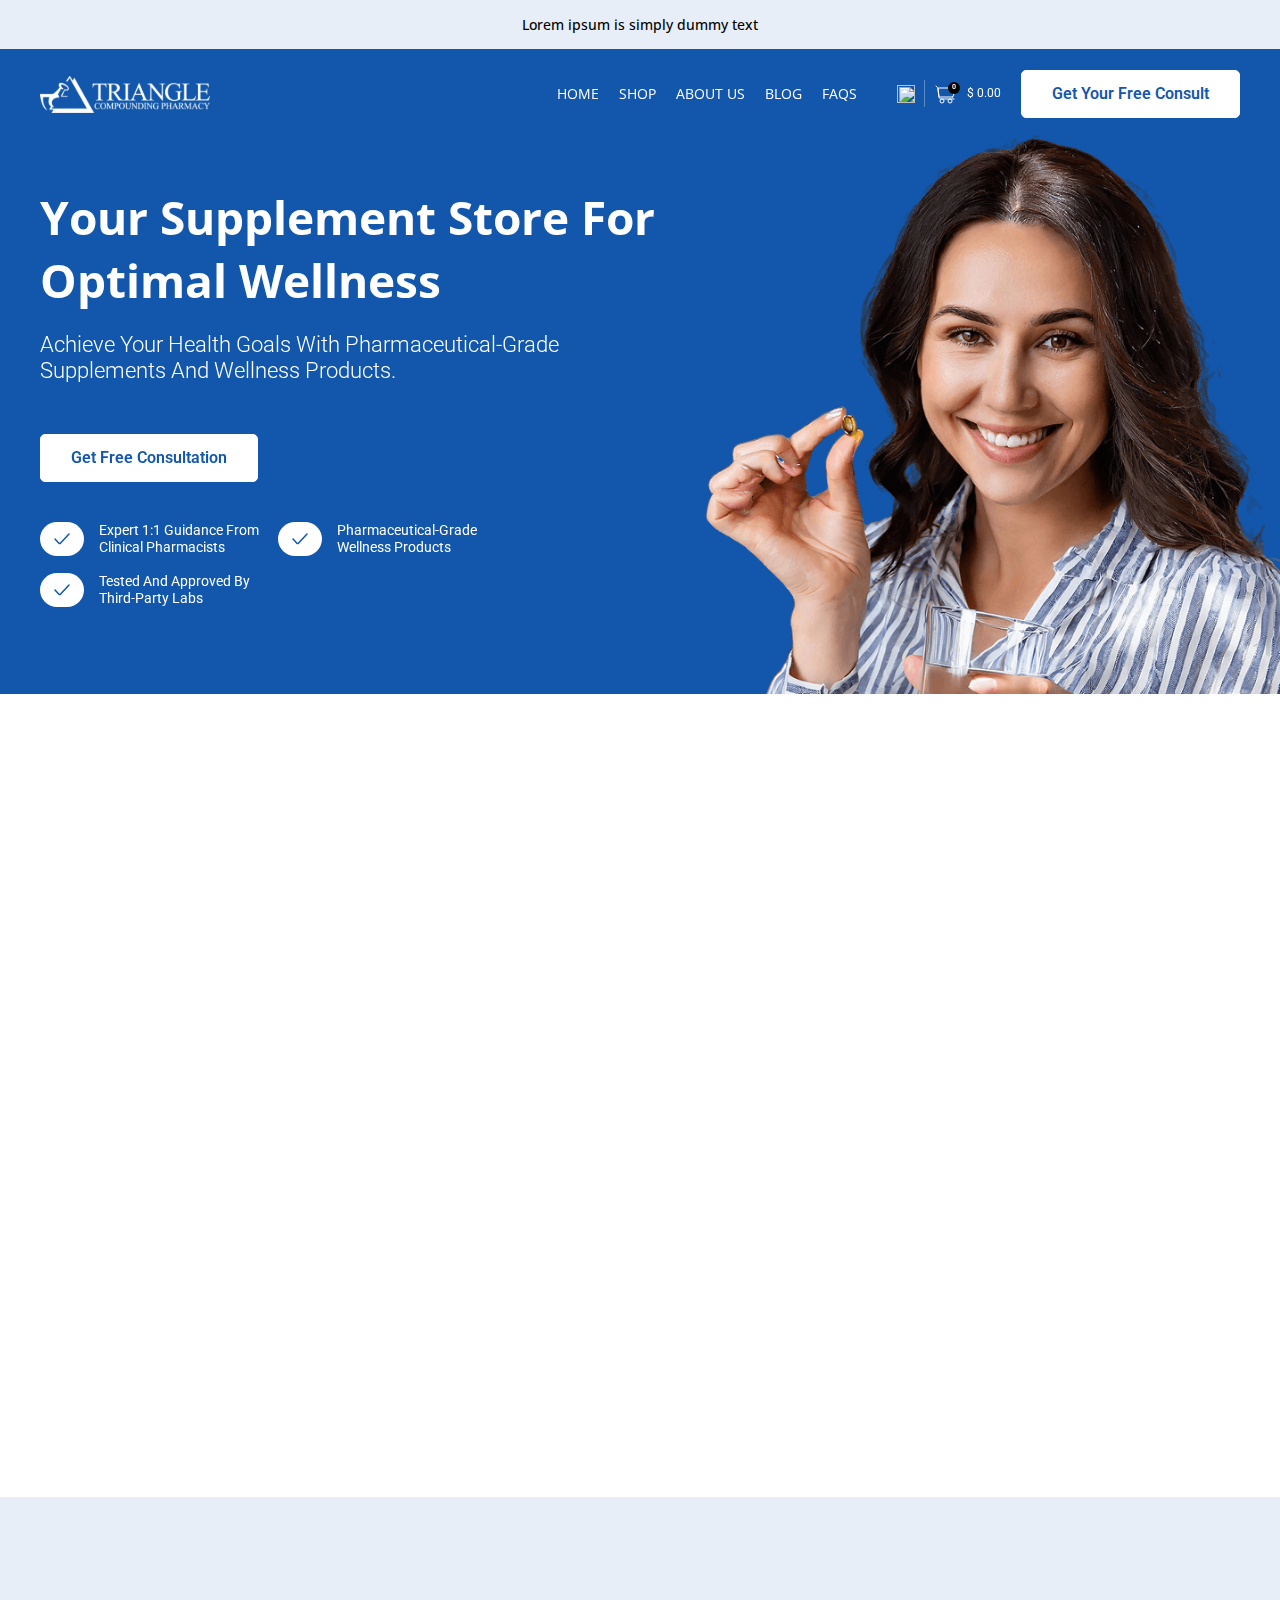
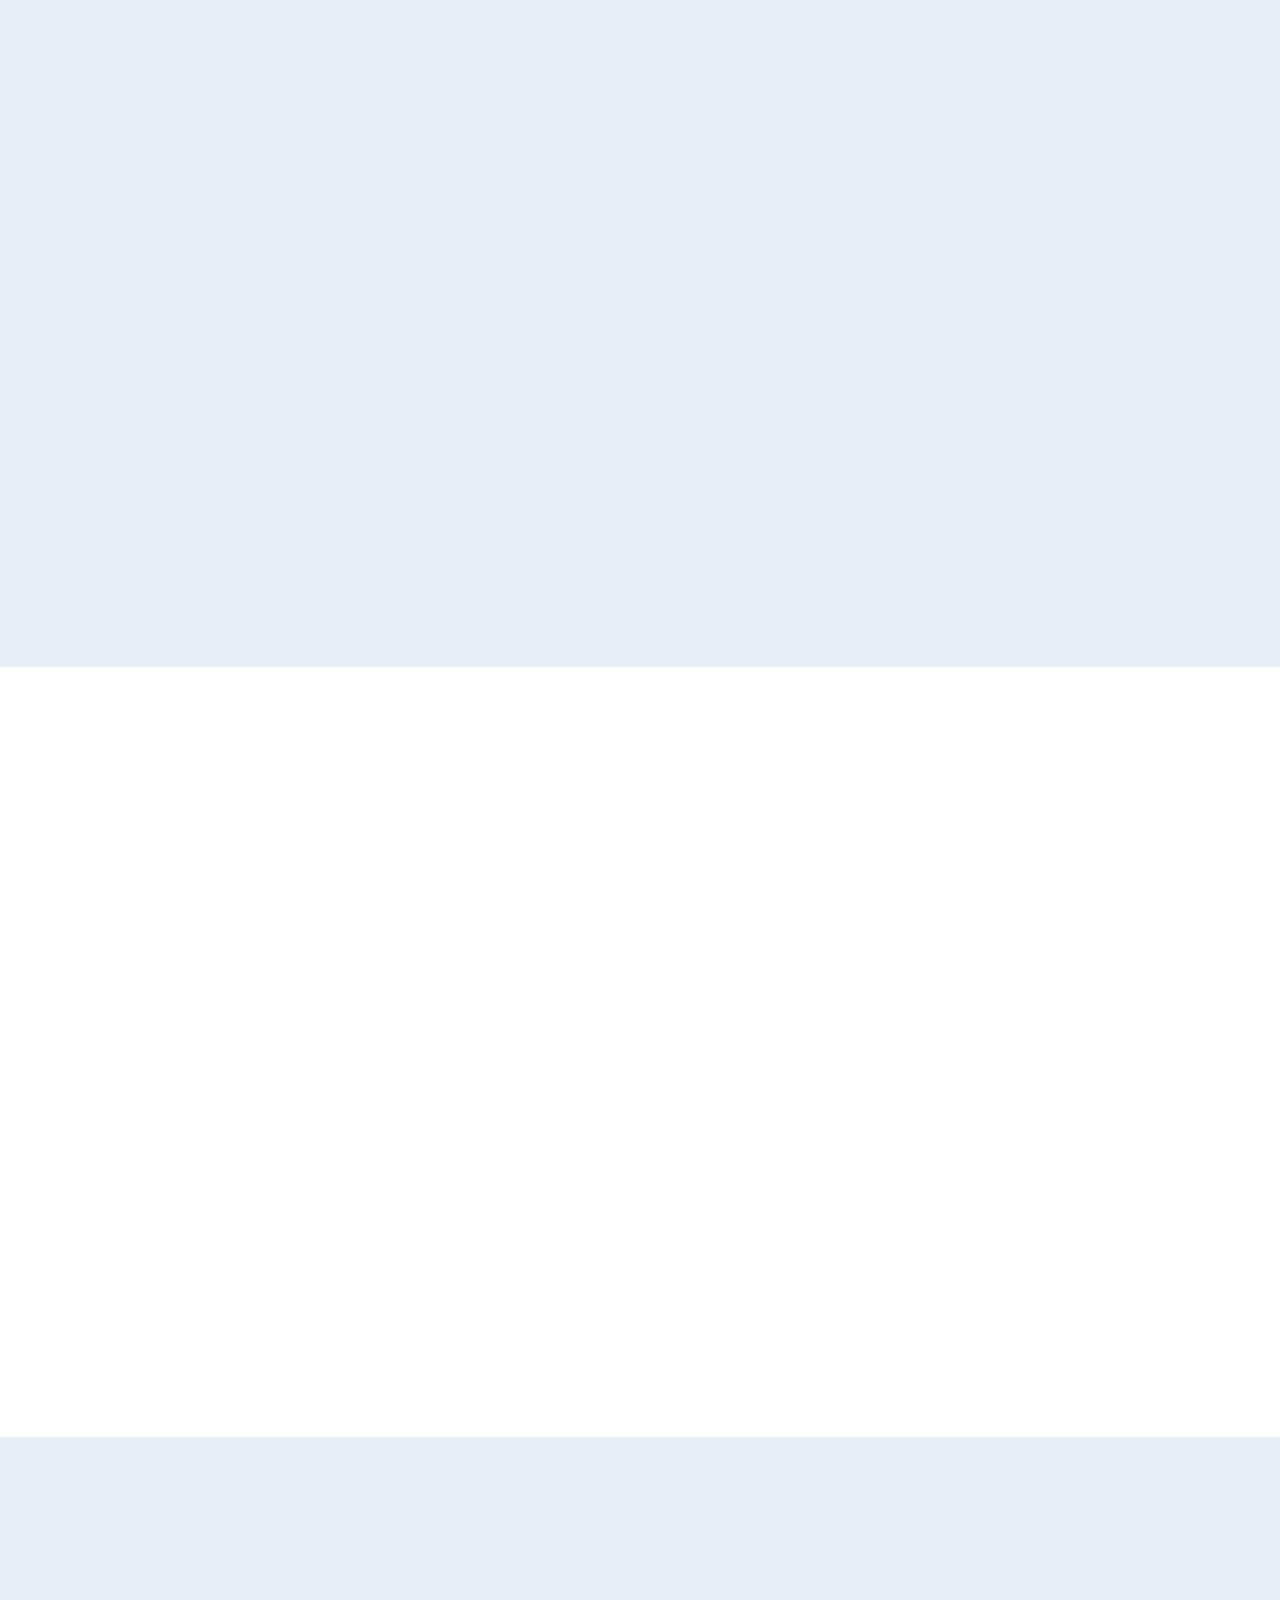
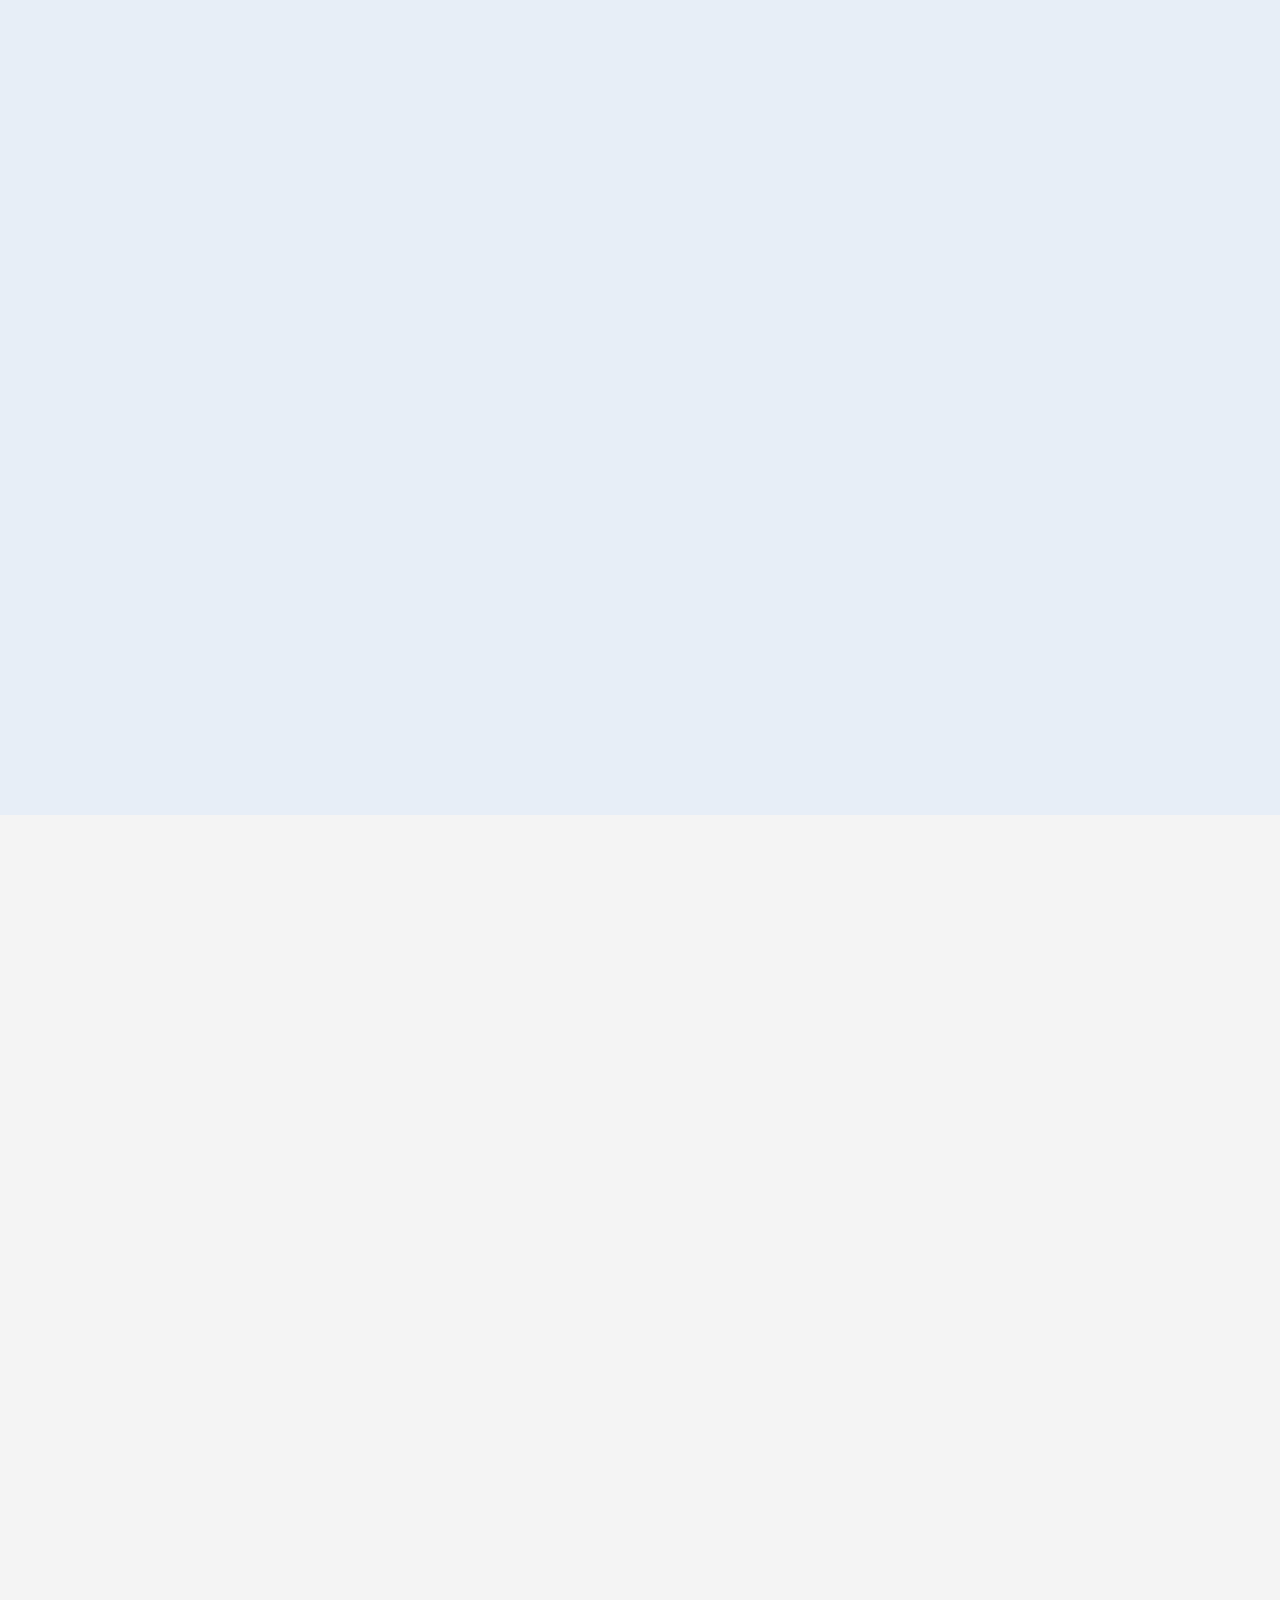
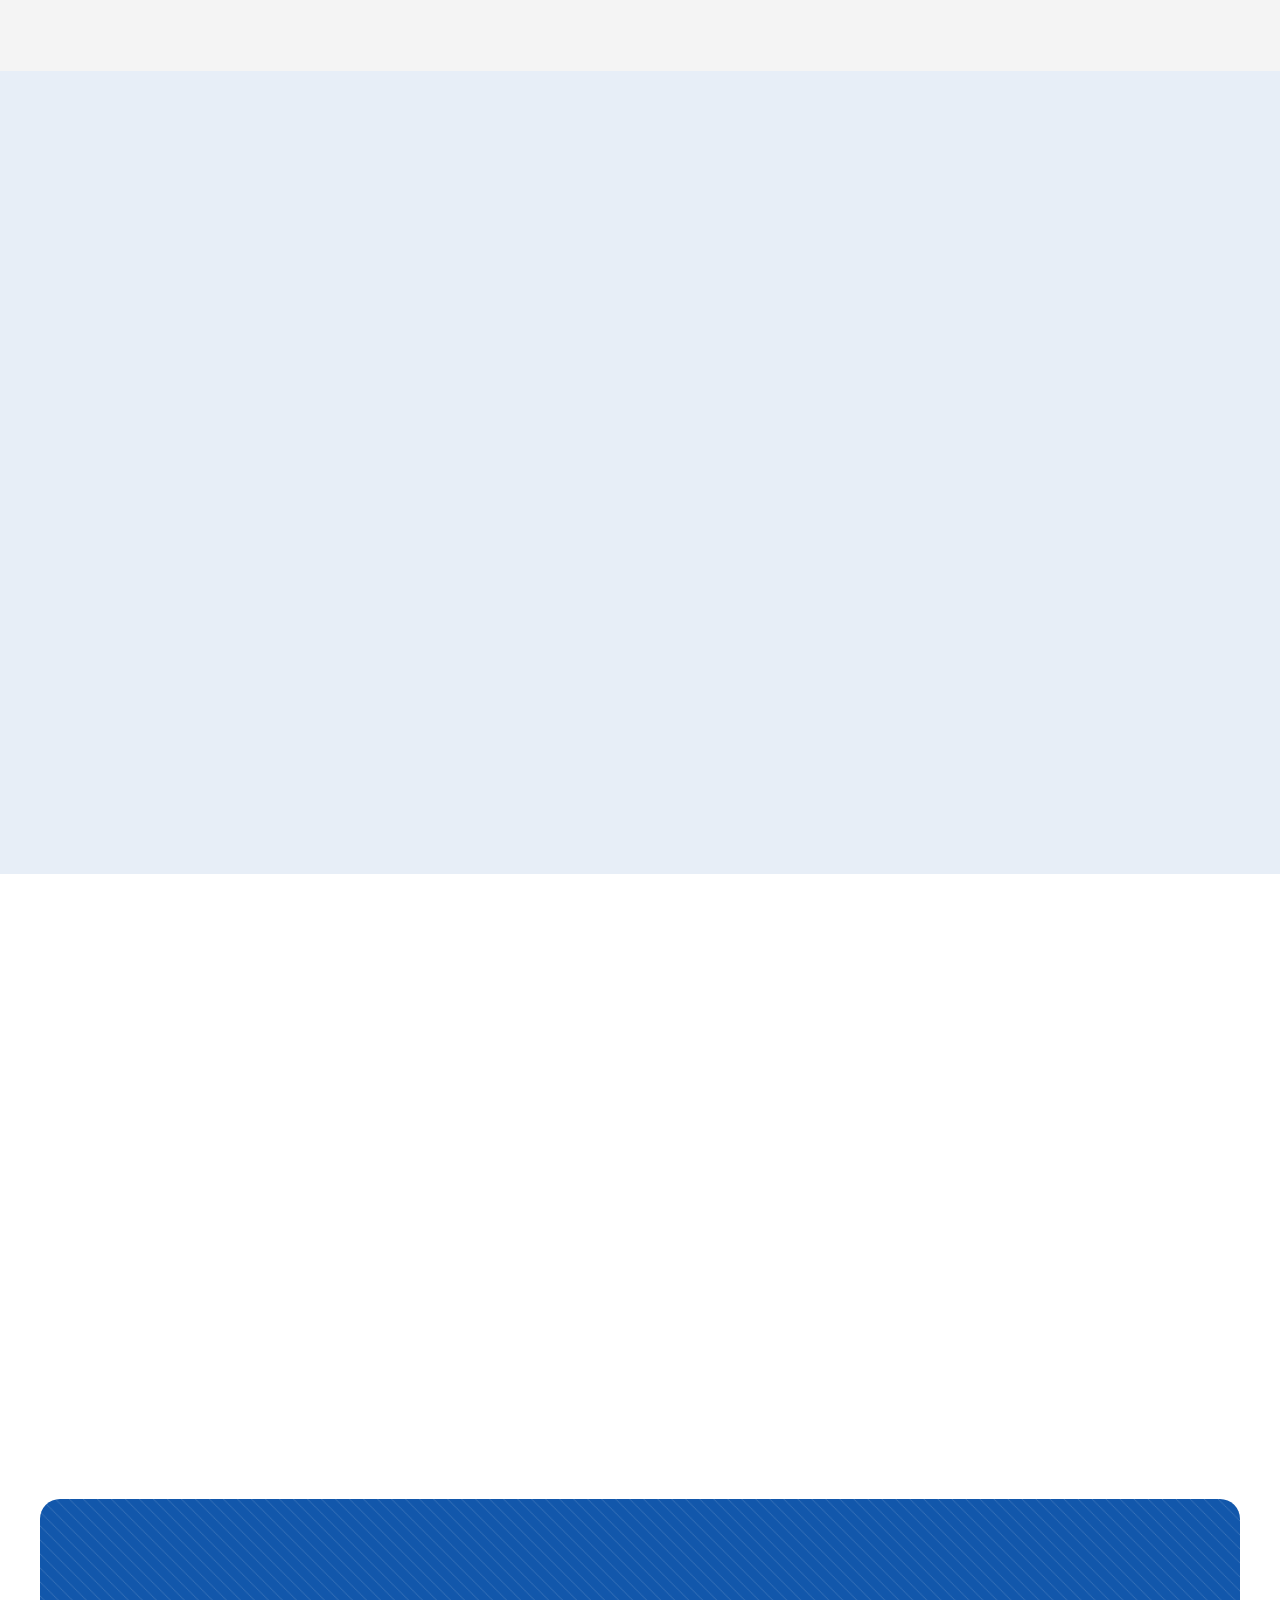
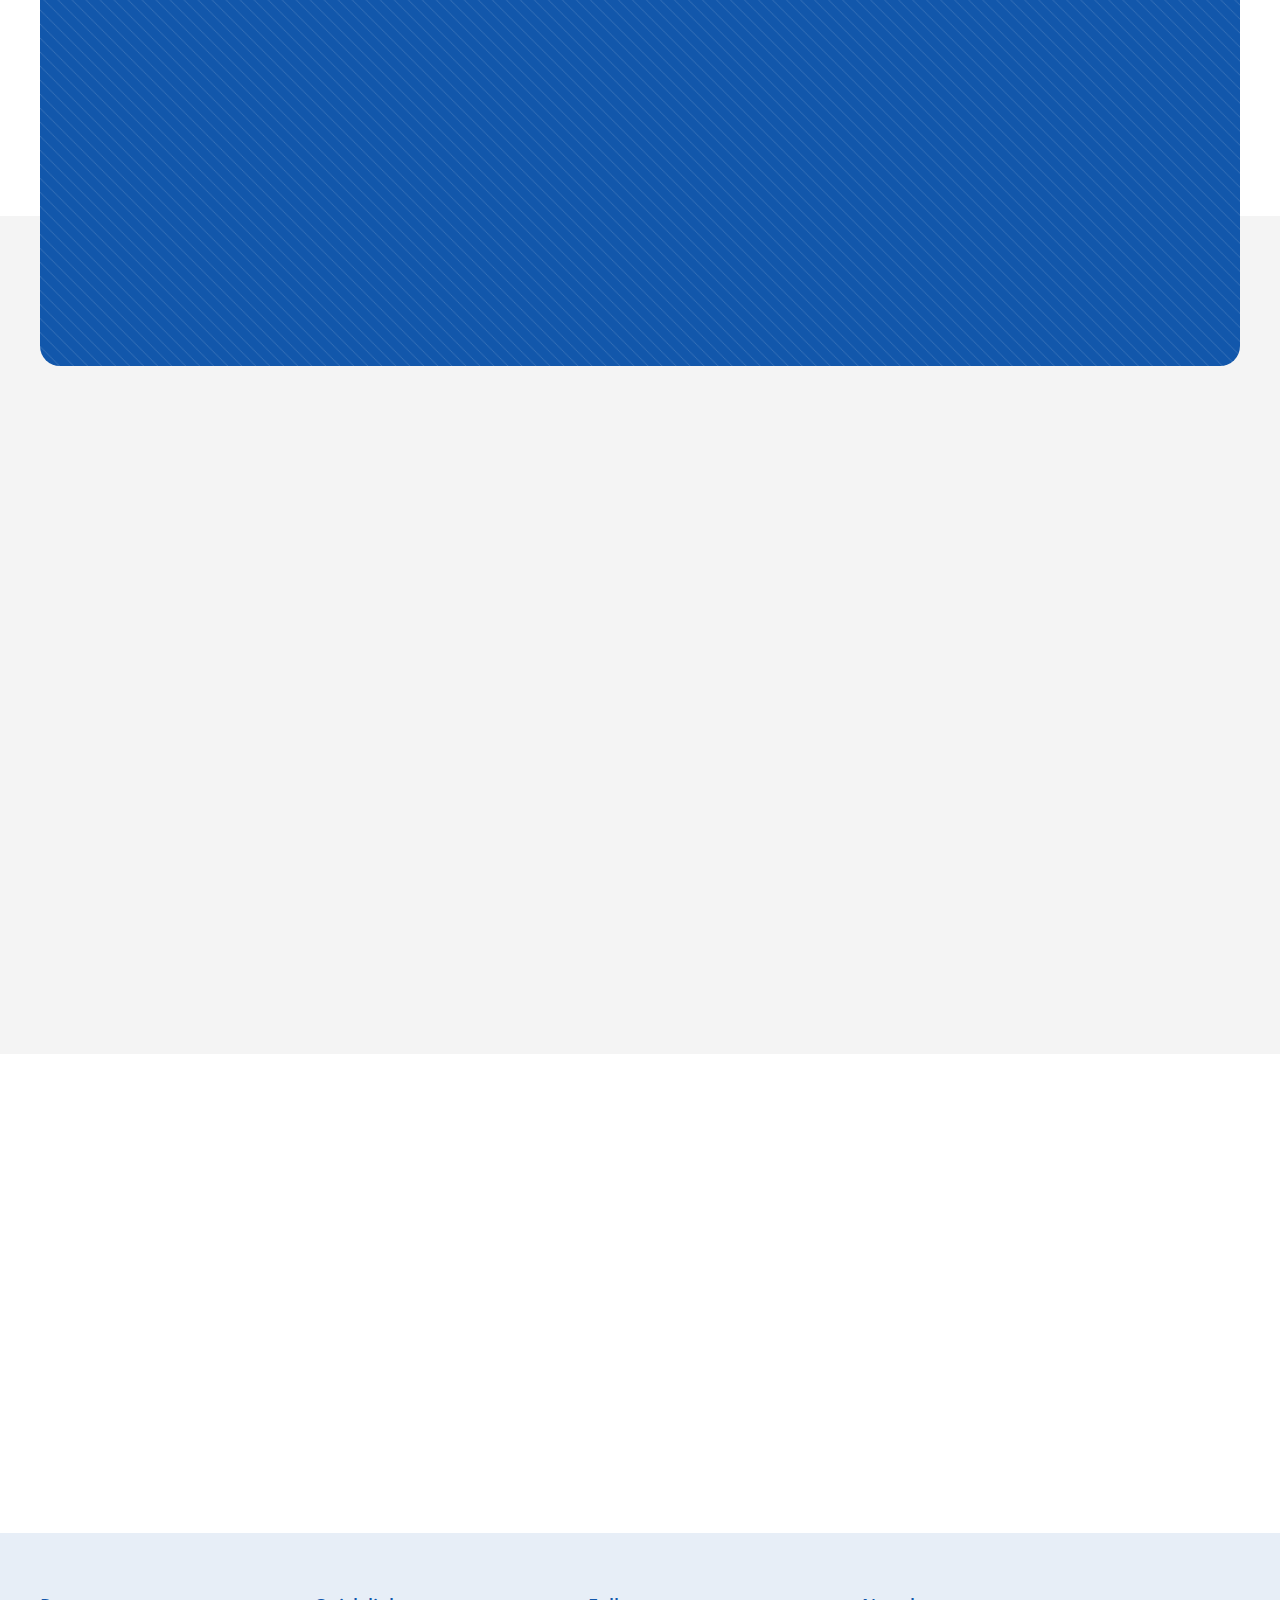
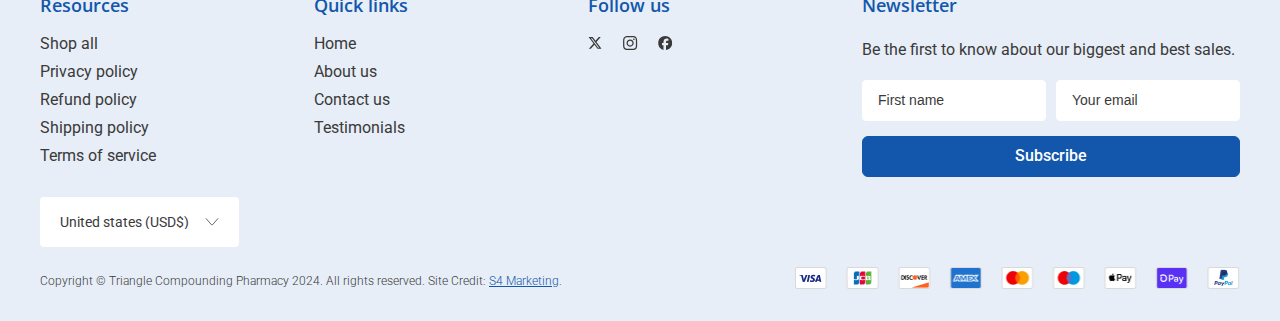
==== index.html @ ebb7b9bb "initials" ====
<!DOCTYPE html>
<html lang="en">

<head>
  <meta charset="UTF-8" />
  <meta name="viewport" content="width=device-width, initial-scale=1.0" />
  <link href="https://unpkg.com/aos@2.3.1/dist/aos.css" rel="stylesheet">
  <title>TRAINGLE</title>
  <!-- LINEKS IN STYLE  -->
  <link rel="stylesheet" href="assets/css/style.css" />
  <link rel="stylesheet" href="assets/css/responsive.css" />
  <!-- LINEKS IN STYLE  -->
  <!-- Link Swiper's CSS -->
  <link rel="stylesheet" href="https://cdn.jsdelivr.net/npm/swiper@11/swiper-bundle.min.css" />
</head>

<body class="template-home page-site-deft">
  <!-- Announcement Bars -->
  <div class="announcement-bar">
    <p class="announcement-bar__message">
      <span>Lorem ipsum is simply dummy text</span>
    </p>
  </div>
  <!-- Announcement Bars -->

  <!-- Header Start-->
  <div class="main-header">
    <div class="page-width">
      <header class="header">
        <div class="header__heading">
          <a href="index.html">
            <div class="header__heading-logo-wrapper">
              <img src="assets/images/traingle.svg" alt="traingle" />
            </div>
          </a>
        </div>
        <nav class="header__inline-menu">
          <ul class="list-menu--inline">
            <li>
              <a href="index.html" class="header__menu-item">
                <span>Home</span>
              </a>
            </li>
            <li>
              <a href="#" class="header__menu-item">
                <span>Shop</span>
              </a>
            </li>
            <li>
              <a href="#" class="header__menu-item">
                <span>About us</span>
              </a>
            </li>
            <li>
              <a href="#" class="header__menu-item">
                <span>Blog</span>
              </a>
            </li>
            <li>
              <a href="#" class="header__menu-item">
                <span>FAQs</span>
              </a>
            </li>
          </ul>
        </nav>
        <div class="header__icons">
          <a href="#" class="search">
            <img src="assets/images/search.svg" alt="" />
          </a>
          <a href="#" class="cart">
            <div class="carts_Inner">
              <img src="assets/images/cart.svg" alt="" />
              <span class="buble-box"> 0 </span>
            </div>
            <span>$ 0.00</span>
          </a>
          <div class="main_btn">
            <a href="#" class="Bg_btn">Get Your Free Consult</a>
          </div>
        </div>
      </header>
    </div>
  </div>
  <!-- Header ENd-->

  <!-- Bannner Start -->
  <section class="Main_banner">
    <div class="page-width">
      <div class="Bannner__row">
        <div class="Banner_content" data-aos="fade-up" data-aos-duration="300">
          <h1 class="heading-h1">
            Your Supplement Store For Optimal Wellness
          </h1>
          <p>
            Achieve your health goals with pharmaceutical-grade supplements
            and wellness products.
          </p>
          <div class="main_btn">
            <a href="#" class="Bg_btn">Get Free Consultation</a>
          </div>
          <div class="Bnner_points">
            <ul>
              <li>
                <div class="B__icon_contnt">
                  <span>Expert 1:1 guidance from clinical pharmacists</span>
                </div>
              </li>
              <li>
                <div class="B__icon_contnt">
                  <span>Pharmaceutical-grade wellness products</span>
                </div>
              </li>
              <li>
                <div class="B__icon_contnt">
                  <span>Tested and approved by third-party labs</span>
                </div>
              </li>
            </ul>
          </div>
        </div>
        <div class="Banner_Images" data-aos="fade-up" data-aos-duration="400">
          <div class="Img_inner-ban">
            <img src="assets/images/banner_Imag.png" alt="" />
          </div>
        </div>
      </div>
    </div>
  </section>
  <!-- Bannner END-->

  <!-- Best Seller -->
  <section class="Best_seller_sec">
    <div class="page-width">
      <div class="Heading_prnts" data-aos="fade-up" data-aos-duration="300">
        <h2 class="heading-h2">Best sellers</h2>
      </div>
      <div class="product-slider" data-aos="fade-up" data-aos-duration="400">
        <div class="swiper Product_slider">
          <div class="swiper-wrapper">

            <div class="swiper-slide">
              <div class="product-card-wrapper">
                <div class="card__media">
                  <img src="assets/images/product-2.png" alt="" />
                  <div class="buy-botton">
                    <a href="#">Add to cart</a>
                  </div>
                </div>
                <div class="card__content">
                  <h3>Black Elderberry Syrup</h3>
                  <div class="card-information">
                    <div class="price__sale">
                      <span class="price-item price-item--sale price-item--last">
                        $3,290
                      </span>
                      <span>
                        <s class="price-item price-item--regular"> $5,060 </s>
                      </span>
                    </div>
                  </div>
                </div>
              </div>
            </div>
            <div class="swiper-slide">
              <div class="product-card-wrapper">
                <div class="card__media">
                  <img src="assets/images/product-2.png" alt="" />
                  <div class="buy-botton">
                    <a href="#">Add to cart</a>
                  </div>
                </div>
                <div class="card__content">
                  <h3>Black Elderberry Syrup</h3>
                  <div class="card-information">
                    <div class="price__sale">
                      <span class="price-item price-item--sale price-item--last">
                        $3,290
                      </span>
                      <span>
                        <s class="price-item price-item--regular"> $5,060 </s>
                      </span>
                    </div>
                  </div>
                </div>
              </div>
            </div>
            <div class="swiper-slide">
              <div class="product-card-wrapper">
                <div class="card__media">
                  <img src="assets/images/product-3.png" alt="" />
                  <div class="buy-botton">
                    <a href="#">Add to cart</a>
                  </div>
                </div>
                <div class="card__content">
                  <h3>Active B-Complex</h3>
                  <div class="card-information">
                    <div class="price__sale">
                      <span class="price-item price-item--sale price-item--last">
                        $3,290
                      </span>
                      <span>
                        <s class="price-item price-item--regular"> $5,060 </s>
                      </span>
                    </div>
                  </div>
                </div>
              </div>
            </div>
            <div class="swiper-slide">
              <div class="product-card-wrapper">
                <div class="card__media">
                  <img src="assets/images/product-4.png" alt="" />
                  <div class="buy-botton">
                    <a href="#">Add to cart</a>
                  </div>
                </div>
                <div class="card__content">
                  <h3>Black Elderberry Syrup</h3>
                  <div class="card-information">
                    <div class="price__sale">
                      <span class="price-item price-item--sale price-item--last">
                        $3,290
                      </span>
                      <span>
                        <s class="price-item price-item--regular"> $5,060 </s>
                      </span>
                    </div>
                  </div>
                </div>
              </div>
            </div>
          </div>
        </div>
        <div class="produc-sld-arrow">
          <div class="swiper-button-next product-next"></div>
          <div class="swiper-button-prev product-prev"></div>
        </div>
      </div>
      <div class="main_btn" data-aos="fade-up" data-aos-duration="400" data-aos-offset="100">
        <a href="#" class="Outline_btn">Shop all</a>
      </div>
    </div>
  </section>
  <!-- Best Seller -->

  <!-- Two Sided Section  -->
  <section class="Sided_sec" style="background-color: #e7eef7">
    <div class="page-width">
      <div class="sided_row">
        <div class="Sided_Image" data-aos="fade-up" data-aos-duration="300">
          <img src="assets/images/young-man.jpg" alt="" />
        </div>
        <div class="Sided_content" data-aos="fade-up" data-aos-duration="400">
          <h2 class="heading-h2-inner">
            Tired of wasting money on wellness products that don’t work?
          </h2>
          <div class="sided_inner_dis">
            <p>
              <strong>
                Take the guesswork out of wellness with personalized
                recommendations from our experts, tailored to your health
                journey.
              </strong>
            </p>
            <p>
              <strong><em>How many half-full vitamin bottles are in your
                  cabinets?</em></strong>
            </p>
            <p>
              Most health-conscious people waste time and money on wellness
              products before finding a regimen that works. At Triangle
              Compounding, our experienced pharmacists will listen to your
              goals and recommend specific wellness products that target your
              unique needs.
            </p>
          </div>

        </div>
      </div>
    </div>
  </section>
  <!-- Two Sided Section  -->
  <!-- Two Sided Section  -->
  <section class="Sided_sec image-right">
    <div class="page-width">
      <div class="sided_row">
        <div class="Sided_Image" data-aos="fade-up" data-aos-duration="300">
          <img src="assets/images/senior-man.jpg" alt="" />
        </div>
        <div class="Sided_content" data-aos="fade-up" data-aos-duration="400">
          <h2 class="heading-h2-inner">
            Discover a personalized wellness regimen that delivers real
            results!
          </h2>
          <div class="sided_inner_dis">
            <ul>
              <li>Safe products for the entire family, including pets</li>
              <li>Personalized dosing recommendations</li>
              <li>
                High-quality health supplements without unnecessary
                ingredients
              </li>
              <li>
                No lingering worry over the quality or reliability of your
                health supplements
              </li>
              <li>Proven results</li>
            </ul>
          </div>
          <div class="main_btn">
            <a href="#" class="Outline_btn">Schedule a consultation</a>
          </div>
        </div>
      </div>
    </div>
  </section>
  <!-- Two Sided Section  -->

  <!-- Expolor Collection -->
  <section class="Explor__sec" style="background-color: #e7eef7">
    <div class="page-width">
      <div class="Heading_prnts" data-aos="fade-up" data-aos-duration="300">
        <p class="subTagText">Explore Our Top Three Collections</p>
        <h2 class="heading-h2">
          Targeted Wellness Products Designed To Support Your Unique Health Goals
        </h2>
      </div>
      <div class="collections_row" data-aos="fade-up" data-aos-duration="400">
        <div class="CollectioN_Box">
          <div class="colle-Img">
            <img src="assets/images/collec-1.png" alt="" />
          </div>
          <div class="collet-content">
            <h3>Dietary Supplements</h3>
            <div class="main_btn">
              <a href="#" class="Outline_btn">Shop all</a>
            </div>
          </div>
        </div>
        <div class="CollectioN_Box">
          <div class="colle-Img">
            <img src="assets/images/collec-2.png" alt="" />
          </div>
          <div class="collet-content">
            <h3>CBD</h3>
            <div class="main_btn">
              <a href="#" class="Outline_btn">Shop all</a>
            </div>
          </div>
        </div>
        <div class="CollectioN_Box">
          <div class="colle-Img">
            <img src="assets/images/collec-3.png" alt="" />
          </div>
          <div class="collet-content">
            <h3>Gut Health</h3>
            <div class="main_btn">
              <a href="#" class="Outline_btn">Shop all</a>
            </div>
          </div>
        </div>
      </div>
      <div class="main_btn" data-aos="fade-up" data-aos-duration="400">
        <a href="#" class="Outline_btn">Shop all collections</a>
      </div>
    </div>
  </section>
  <!-- Expolor Collection -->

  <!-- Optimized Section -->
  <section class="Optizm_Sec" style="background-color: #f4f4f4">
    <div class="page-width">
      <div class="Heading_prnts" data-aos="fade-up" data-aos-duration="300">
        <h2 class="heading-h2">
          Optimizing your health is simpler than you think
        </h2>
      </div>
      <div class="Opti_row" data-aos="fade-up" data-aos-duration="400">
        <div class="coptiz_Cards">
          <div class="Optiz_image">
            <img src="assets/images/workplace-office (1).jpg" alt="" />
          </div>
          <div class="Optiz_content">
            <div class="step_area">
              <span>Step 01</span>
            </div>
            <p>Schedule a pharmacy consultation</p>
          </div>
        </div>
        <div class="coptiz_Cards">
          <div class="Optiz_image">
            <img src="assets/images/young-man.jpg" alt="" />
          </div>
          <div class="Optiz_content">
            <div class="step_area">
              <span>Step 02</span>
            </div>
            <p>Get the health supplements you need</p>
          </div>
        </div>
        <div class="coptiz_Cards">
          <div class="Optiz_image">
            <img src="assets/images/young-pretty-woman (1).png" alt="" />
          </div>
          <div class="Optiz_content">
            <div class="step_area">
              <span>Step 03</span>
            </div>
            <p>Feel better than ever</p>
          </div>
        </div>
      </div>
      <div class="Optimz_foot" data-aos="fade-up" data-aos-duration="400">
        <div class="main_btn">
          <a href="#" class="Outline_btn">Ready for your pharmacy consultation?</a>
        </div>
        <p>
          Schedule a session with our team so you can support your body with
          the highest quality vitamins and minerals.
        </p>
      </div>
    </div>
  </section>
  <!-- Optimized Section -->
  <!-- Best Seller -->
  <section class="Best_seller_sec Recommended_product" style="background-color: #e7eef7">
    <div class="page-width">
      <div class="Heading_prnts" data-aos="fade-up" data-aos-duration="300">
        <h2 class="heading-h2">Our Recommended Product</h2>
      </div>
      <div class="product-slider" data-aos="fade-up" data-aos-duration="400">
        <div class="swiper Product_slider">
          <div class="swiper-wrapper">
            <div class="swiper-slide">
              <div class="product-card-wrapper">
                <div class="card__media">
                  <img src="assets/images/product-1.png" alt="" />
                  <div class="buy-botton">
                    <a href="#">Add to cart</a>
                  </div>
                </div>
                <div class="card__content">
                  <h3>Bliss Hemp Body Oil (2oz)</h3>
                  <div class="card-information">
                    <div class="price__sale">
                      <span class="price-item price-item--sale price-item--last">
                        $3,290
                      </span>
                      <span>
                        <s class="price-item price-item--regular"> $5,060 </s>
                      </span>
                    </div>
                  </div>
                </div>
              </div>
            </div>
            <div class="swiper-slide">
              <div class="product-card-wrapper">
                <div class="card__media">
                  <img src="assets/images/product-2.png" alt="" />
                  <div class="buy-botton">
                    <a href="#">Add to cart</a>
                  </div>
                </div>
                <div class="card__content">
                  <h3>Black Elderberry Syrup</h3>
                  <div class="card-information">
                    <div class="price__sale">
                      <span class="price-item price-item--sale price-item--last">
                        $3,290
                      </span>
                      <span>
                        <s class="price-item price-item--regular"> $5,060 </s>
                      </span>
                    </div>
                  </div>
                </div>
              </div>
            </div>
            <div class="swiper-slide">
              <div class="product-card-wrapper">
                <div class="card__media">
                  <img src="assets/images/product-3.png" alt="" />
                  <div class="buy-botton">
                    <a href="#">Add to cart</a>
                  </div>
                </div>
                <div class="card__content">
                  <h3>Active B-Complex</h3>
                  <div class="card-information">
                    <div class="price__sale">
                      <span class="price-item price-item--sale price-item--last">
                        $3,290
                      </span>
                      <span>
                        <s class="price-item price-item--regular"> $5,060 </s>
                      </span>
                    </div>
                  </div>
                </div>
              </div>
            </div>
            <div class="swiper-slide">
              <div class="product-card-wrapper">
                <div class="card__media">
                  <img src="assets/images/product-4.png" alt="" />
                  <div class="buy-botton">
                    <a href="#">Add to cart</a>
                  </div>
                </div>
                <div class="card__content">
                  <h3>Black Elderberry Syrup</h3>
                  <div class="card-information">
                    <div class="price__sale">
                      <span class="price-item price-item--sale price-item--last">
                        $3,290
                      </span>
                      <span>
                        <s class="price-item price-item--regular"> $5,060 </s>
                      </span>
                    </div>
                  </div>
                </div>
              </div>
            </div>
          </div>
        </div>
        <div class="produc-sld-arrow Arrows_Prnt">
          <div class="swiper-button-next product-next"></div>
          <div class="swiper-button-prev product-prev"></div>
        </div>
      </div>
      <div class="main_btn" data-aos="fade-up" data-aos-duration="400">
        <a href="#" class="Outline_btn">Shop all</a>
      </div>
    </div>
  </section>
  <!-- Best Seller -->

  <!-- Two Sided Section  -->
  <section class="Sided_sec Small-Img">
    <div class="page-width">
      <div class="sided_row">
        <div class="Sided_Image" data-aos="fade-up" data-aos-duration="300">
          <img src="assets/images/female-researcher.jpg" alt="" />
        </div>
        <div class="Sided_content" data-aos="fade-up" data-aos-duration="400">
          <h2 class="heading-h2-inner">
            We understand the complexities of managing nutrient deficiencies
          </h2>
          <div class="sided_inner_dis">
            <p>
              Our products are rigorously tested by third-party labs, and our
              experienced pharmacists ensure you get top-quality care for your
              health.
            </p>
          </div>
          <div class="main_btn">
            <a href="#" class="Outline_btn">Get your free consult now</a>
          </div>
        </div>
      </div>
    </div>
  </section>
  <!-- Two Sided Section  -->

  <!-- Feature Bnnaer -->
  <section class="Feature_banner_Sec">
    <div class="page-width">
      <div class="Featur_baner_bg">
        <div class="Feature_row">
          <div class="Featur_contnt" data-aos="fade-up" data-aos-duration="300">
            <h2 class="heading-h2-inner">Featured product</h2>
            <p>
              Lorem Ipsum is simply dummy text of the printing and typesetting
              industry. 
            </p>
            <div class="main_btn">
              <a href="#" class="Bg_btn">Wellness products</a>
            </div>
          </div>
          <div class="Feature_Image" data-aos="fade-up" data-aos-duration="400">
            <img src="assets/images/product_shade_ban.png" alt="" />
          </div>
        </div>
      </div>
    </div>
  </section>
  <!-- Feature Bnnaer -->

  <!-- Real stories -->
  <section class="stories_sec" style="background-color: #f4f4f4">
    <div class="page-width">
      <div class="Heading_prnts" data-aos="fade-up" data-aos-duration="300">
        <h2 class="heading-h2">Real stories of wellness and success</h2>
      </div>
      <div class="Stories_row" data-aos="fade-up" data-aos-duration="400">
        <div class="swiper review_slider">
          <div class="swiper-wrapper">
            <div class="swiper-slide">
              <div class="Review_box">
                <div class="users_inf_wpr">
                  <div class="info_imag">
                    <img src="assets/images/user-imag.png" alt="" />
                  </div>
                  <div class="Info_cont">
                    <span>Mark W</span>
                    <p>9 days ago</p>
                  </div>
                </div>
                <div class="review_starts">
                  <ul>
                    <li>
                      <img src="assets/images/Star.svg" alt="" />
                    </li>
                    <li>
                      <img src="assets/images/Star.svg" alt="" />
                    </li>
                    <li>
                      <img src="assets/images/Star.svg" alt="" />
                    </li>
                    <li>
                      <img src="assets/images/Star.svg" alt="" />
                    </li>
                    <li>
                      <img src="assets/images/Star.svg" alt="" />
                    </li>
                  </ul>
                </div>
                <div class="Review_Contnt">
                  <p class="Content_Area">
                    The staff are exceptionally knowledgeable, compassionate,
                    and professional. From the receptionist
                  </p>
                  <span class="read-more">Read more</span>
                </div>
                <div class="Post_on_wrp">
                  <div class="post_icon">
                    <img src="assets/images/Google.svg" alt="" />
                  </div>
                  <div class="Post_content">
                    <p>Posted on</p>
                    <span>Google</span>
                  </div>
                </div>
              </div>
            </div>
            <div class="swiper-slide">
              <div class="Review_box">
                <div class="users_inf_wpr">
                  <div class="info_imag">
                    <img src="assets/images/user-imag.png" alt="" />
                  </div>
                  <div class="Info_cont">
                    <span>Mark W</span>
                    <p>9 days ago</p>
                  </div>
                </div>
                <div class="review_starts">
                  <ul>
                    <li>
                      <img src="assets/images/Star.svg" alt="" />
                    </li>
                    <li>
                      <img src="assets/images/Star.svg" alt="" />
                    </li>
                    <li>
                      <img src="assets/images/Star.svg" alt="" />
                    </li>
                    <li>
                      <img src="assets/images/Star.svg" alt="" />
                    </li>
                    <li>
                      <img src="assets/images/Star.svg" alt="" />
                    </li>
                  </ul>
                </div>
                <div class="Review_Contnt">
                  <p class="Content_Area">
                    The staff are exceptionally knowledgeable, compassionate,
                    and professional. From the receptionist
                  </p>
                  <span class="read-more">Read more</span>
                </div>
                <div class="Post_on_wrp">
                  <div class="post_icon">
                    <img src="assets/images/Google.svg" alt="" />
                  </div>
                  <div class="Post_content">
                    <p>Posted on</p>
                    <span>Google</span>
                  </div>
                </div>
              </div>
            </div>
            <div class="swiper-slide">
              <div class="Review_box">
                <div class="users_inf_wpr">
                  <div class="info_imag">
                    <img src="assets/images/user-imag.png" alt="" />
                  </div>
                  <div class="Info_cont">
                    <span>Mark W</span>
                    <p>9 days ago</p>
                  </div>
                </div>
                <div class="review_starts">
                  <ul>
                    <li>
                      <img src="assets/images/Star.svg" alt="" />
                    </li>
                    <li>
                      <img src="assets/images/Star.svg" alt="" />
                    </li>
                    <li>
                      <img src="assets/images/Star.svg" alt="" />
                    </li>
                    <li>
                      <img src="assets/images/Star.svg" alt="" />
                    </li>
                    <li>
                      <img src="assets/images/Star.svg" alt="" />
                    </li>
                  </ul>
                </div>
                <div class="Review_Contnt">
                  <p class="Content_Area">
                    The staff are exceptionally knowledgeable, compassionate,
                    and professional. From the receptionist
                  </p>
                  <span class="read-more">Read more</span>
                </div>
                <div class="Post_on_wrp">
                  <div class="post_icon">
                    <img src="assets/images/Google.svg" alt="" />
                  </div>
                  <div class="Post_content">
                    <p>Posted on</p>
                    <span>Google</span>
                  </div>
                </div>
              </div>
            </div>
            <div class="swiper-slide">
              <div class="Review_box">
                <div class="users_inf_wpr">
                  <div class="info_imag">
                    <img src="assets/images/user-imag.png" alt="" />
                  </div>
                  <div class="Info_cont">
                    <span>Mark W</span>
                    <p>9 days ago</p>
                  </div>
                </div>
                <div class="review_starts">
                  <ul>
                    <li>
                      <img src="assets/images/Star.svg" alt="" />
                    </li>
                    <li>
                      <img src="assets/images/Star.svg" alt="" />
                    </li>
                    <li>
                      <img src="assets/images/Star.svg" alt="" />
                    </li>
                    <li>
                      <img src="assets/images/Star.svg" alt="" />
                    </li>
                    <li>
                      <img src="assets/images/Star.svg" alt="" />
                    </li>
                  </ul>
                </div>
                <div class="Review_Contnt">
                  <p class="Content_Area">
                    The staff are exceptionally knowledgeable, compassionate,
                    and professional. From the receptionist
                  </p>
                  <span class="read-more">Read more</span>
                </div>
                <div class="Post_on_wrp">
                  <div class="post_icon">
                    <img src="assets/images/Google.svg" alt="" />
                  </div>
                  <div class="Post_content">
                    <p>Posted on</p>
                    <span>Google</span>
                  </div>
                </div>
              </div>
            </div>
          </div>
        </div>
        <div class="produc-sld-arrow">
          <div class="swiper-pagination Pag_cus"></div>
        </div>
      </div>
    </div>
  </section>
  <!-- Real stories -->

  <!-- real results  -->
  <section class="Real_result">
    <div class="page-width">
      <div class="Real_headings " data-aos="fade-up" data-aos-duration="300">
        <h2 class="heading-h2">
          It’s time for real results you can rely on
        </h2>
        <p>
          From enhanced energy levels, better immune response, to improved
          overall wellbeing, Triangle Compounding Pharmacy has the supplements
          that deliver lasting change.
        </p>
        <div class="main_btn" data-aos="fade-up" data-aos-duration="400">
          <a href="#" class="Outline_btn">Get your free consult now</a>
        </div>
      </div>
    </div>
  </section>
  <!-- real results  -->

  <!-- Footer -->

  <section class="Footer_sec">
    <div class="page-width">
      <div class="Foot_row">
        <div class="Foot_menu">
          <h3 class="Foot_heading">Resources</h3>
          <ul>
            <li><a href="#"> Shop all</a></li>
            <li><a href="#"> Privacy policy</a></li>
            <li><a href="#"> Refund policy</a></li>
            <li><a href="#"> Shipping policy</a></li>
            <li><a href="#"> Terms of service</a></li>
          </ul>
        </div>
        <div class="Foot_menu">
          <h3 class="Foot_heading">Quick links</h3>
          <ul>
            <li><a href="#"> Home</a></li>
            <li><a href="#"> About us</a></li>
            <li><a href="#"> Contact us</a></li>
            <li><a href="#"> Testimonials</a></li>
          </ul>
        </div>
        <div class="Foot_social">
          <h3 class="Foot_heading">Follow us</h3>
          <ul>
            <li>
              <a href="#">
                <img src="assets/images/Twitter.svg" alt="" />
              </a>
            </li>
            <li>
              <a href="#">
                <img src="assets/images/insta-icon.svg" alt="" />
              </a>
            </li>
            <li>
              <a href="#">
                <img src="assets/images/faceBook.svg" alt="" />
              </a>
            </li>
          </ul>
        </div>
        <div class="Foot_Newsletter">
          <h3 class="Foot_heading">Newsletter</h3>
          <p>Be the first to know about our biggest and best sales.</p>
          <form action="#">
            <div class="Foot_News">
              <input type="text" name="" id="" placeholder="First name" />
              <input type="email" name="" id="" placeholder="Your email" />
              <button type="submit">Subscribe</button>
            </div>
          </form>
        </div>
        <div class="Pyment_options">
          <select>
            <option value="#">United states (USD$)</option>
            <option value="#">United states (USD$)</option>
            <option value="#">United states (USD$)</option>
            <option value="#">United states (USD$)</option>
          </select>
        </div>
      </div>
      <div class="foot_Copy">
        <div class="copy_text">
          <span>Copyright © Triangle Compounding Pharmacy 2024. All rights
            reserved. Site Credit: <a href="#">S4 Marketing</a>.</span>
        </div>
        <div class="pyem_area">
          <img src="assets/images/pyment.png" alt="" />
        </div>
      </div>
    </div>
  </section>
  <!-- Footer -->

  <!-- Swiper JS -->
  <script src="https://cdn.jsdelivr.net/npm/swiper@11/swiper-bundle.min.js"></script>
  <script src="https://unpkg.com/aos@2.3.1/dist/aos.js"></script>
  <script src="assets/js/script.js"></script>
  <script src="assets/js/Slider_Script.js"></script>
</body>

</html>
---- assets/css/style.css ----
@import url("https://fonts.googleapis.com/css2?family=Roboto:ital,wght@0,100;0,300;0,400;0,500;0,700;0,900;1,100;1,300;1,400;1,500;1,700;1,900&display=swap");
@import url("https://fonts.googleapis.com/css2?family=Open+Sans:ital,wght@0,300..800;1,300..800&display=swap");

* {
  margin: 0;
  padding: 0;
  box-sizing: border-box;
  text-decoration: none;
  list-style: none;
}

html {
  scroll-behavior: smooth;
}

body {
  font-family: "Roboto", sans-serif;
  scroll-behavior: smooth;
  overflow-x: clip;
  transition: all 0.2 ease-in-out;
}

button {
  font-family: "Roboto", sans-serif;
}

img {
  max-width: 100%;
  display: block;
}

a {
  text-decoration: none;
  color: #000;
}

section {
  width: 100%;
}

:is(h1, h2, h3, h4, h5, h6) {
  font-family: "Open Sans", sans-serif;
}

::-webkit-scrollbar {
  width: 2px;
}

::-webkit-scrollbar-track {
  background: linear-gradient(180deg, #41c2e9 36.94%, #ffffff 100%);
}

::-webkit-scrollbar-thumb {
  background: linear-gradient(180deg, #ffffff 30%, #41c2e9 100%);
}

.page-width {
  width: 100%;
  max-width: 1440px;
  padding: 0 135px;
  margin: 0 auto;
}

.heading-h1 {
  font-size: 46px;
  font-weight: 700;
  line-height: 62.64px;
}

.heading-h2 {
  font-size: 42px;
  font-weight: 700;
  line-height: 57.2px;
  text-transform: capitalize;
}

.heading-h2-inner {
  font-size: 34px;
  font-weight: 700;
  line-height: 46.3px;
  text-transform: capitalize;
}

/* Announcement Bar */
.announcement-bar {
  position: relative;
  padding: 15px;
  background: #e7eef7;
  display: flex;
  justify-content: center;
  align-items: center;
}

.announcement-bar__message {
  text-align: center;
}

.announcement-bar__message span {
  font-size: 14px;
  font-weight: 500;
  line-height: 17.07px;
  font-family: "Open Sans", sans-serif;
  color: #000;
}

.announcement-bar__message span>strong {
  font-weight: 600;
}

/* Announcement Bar */

/* Header Start */

.page-site-deft .main-header {
  position: absolute;
  left: 0;
  top: 50px;
  width: 100%;
  padding: 20px 0;
  z-index: 999999;
}

.main-header {
  position: relative;
  left: 0;
  top: 0px;
  width: 100%;
  padding: 20px 0;
  z-index: 999999;
}

.header {
  position: relative;
  display: grid;
  grid-template-columns: max-content 1fr max-content;
  gap: 40px;
  align-items: center;
}

.header__inline-menu {
  position: relative;
  margin-left: auto;
}

.header__inline-menu .list-menu--inline {
  display: flex;
  align-items: center;
  gap: 20px;
}

.page-site-deft .header__inline-menu .list-menu--inline li a.header__menu-item {
  color: #fff;
}

.header__inline-menu .list-menu--inline li a.header__menu-item {
  font-family: "Open Sans", sans-serif;
  font-size: 14px;
  font-weight: 400;
  line-height: 14px;
  color: #000;
  text-transform: uppercase;
  position: relative;
  transition: color 0.3s ease, transform 0.3s ease;
}

.header__inline-menu .list-menu--inline li a.header__menu-item:hover {
  color: #000;
  transform: scale(1.1);
}

.page-site-deft .header__inline-menu .list-menu--inline li a.header__menu-item:hover {
  color: #fff;
}

.header__inline-menu .list-menu--inline li a.header__menu-item::before {
  content: "";
  position: absolute;
  bottom: -3px;
  left: 0;
  width: 100%;
  height: 1px;
  background-color: #000;
  transform: scaleX(0);
  transform-origin: bottom right;
  transition: transform 0.3s ease;
}

.page-site-deft .header__inline-menu .list-menu--inline li a.header__menu-item::before {
  background-color: #fff;
}

.header__inline-menu .list-menu--inline li a.header__menu-item:hover::before {
  transform: scaleX(1);
  transform-origin: bottom left;
}

.header__inline-menu .list-menu--inline li a.header__menu-item span {
  display: block;
}

.header__heading .header__heading-logo-wrapper {
  max-width: 170px;
}

.header__heading .header__heading-logo-wrapper img {
  width: 100%;
  height: 100%;
  object-fit: contain;
}

.header__icons .main_btn {
  margin-left: auto;
}

.header__icons {
  position: relative;
  display: flex;
  align-items: center;
  gap: 20px;
}

.header__icons .search {
  position: relative;
  transition: all ease .3s;
}

.page-site-deft .header__icons .search::after {
  background-color: #ffffff50;
}

.header__icons .search::after {
  content: '';
  position: absolute;
  background-color: #00000050;
  right: -10px;
  top: -5px;
  height: 1.7rem;
  width: 1px;
}

.header__icons .search img {
  width: 18px;
  height: 18px;
}

.page-site-deft .header__icons img {
  filter: invert(0);
}

.header__icons img {
  filter: invert(1);
}

.header__icons .cart {
  position: relative;
  display: flex;
  align-items: center;
  gap: 10px;
}

.header__icons .cart .carts_Inner {
  position: relative;
  display: block;
}

.page-site-deft .header__icons .cart .carts_Inner .buble-box {
  background: #000;
}

.header__icons .cart .carts_Inner .buble-box {
  position: absolute;
  top: -3px;
  right: -3px;
  width: 12px;
  height: 12px;
  font-size: 7px;
  font-weight: 600;
  line-height: 7px;
  z-index: 1;
  background: #1257ab;
  border-radius: 50%;
  display: flex;
  justify-content: center;
  align-items: center;
  color: #fff;
}

.page-site-deft .header__icons .cart>span {
  color: #fff;
}

.header__icons .cart>span {
  color: #000;
  font-size: 12px;
  font-weight: 400;
  line-height: 15.12px;
  text-transform: uppercase;
}

/* Header END */
/* Banner Start*/
.Main_banner {
  position: relative;
  width: 100%;
  padding: 50px 0 0;
  background-color: #1257ab;
  display: flex;
  justify-content: center;
  align-items: center;
}

.Main_banner .page-width {
  max-width: 1800px;
  padding-right: 0;
}

.Bannner__row {
  display: grid;
  grid-template-columns: 1.15fr 1fr;
  align-items: center;
  gap: 0px;
}

.Banner_Images {
  margin-top: auto;
  padding-top: 30px;
  margin-left: auto;
  max-width: 100%;
}

.Banner_content {
  position: relative;
  max-width: 700px;
  display: flex;
  flex-direction: column;
  margin-left: auto;
  padding: 80px 0;
}

.Banner_content h1 {
  color: #ffffff;
  margin-bottom: 20px;
}

.Banner_content>p {
  font-size: 22px;
  font-weight: 300;
  line-height: 26px;
  color: #ffffff;
  max-width: 570px;
  text-transform: capitalize;
}

.Banner_content .main_btn {
  margin-top: 50px;
  position: relative;
  display: flex;
  gap: 20px;
  align-items: center;
  flex-wrap: wrap;
}

.Banner_content .main_btn a {
  padding: 15px 30px;
}

.main_btn a {
  font-size: 16px;
  font-weight: 600;
  line-height: 16px;
  padding: 15px 30px;
  width: max-content;
  border-radius: 5px;
  display: inline-block;
  transition: all ease-in-out .3s;
  text-transform: capitalize;
}

.page-site-deft .main_btn a:hover {
  background: #1257ab;
  color: #fff;
  border: 1px solid #fff;
}

.main_btn a:hover {
  background: #1257ab;
  color: #fff;
  border: 1px solid #fff;
}


.page-site-deft .main_btn .Bg_btn {
  color: #1257ab;
  background: #ffffff;
  border: 1px solid #fff;
}

.main_btn .Bg_btn {
  color: #fff;
  background: #1257ab;
  border: 1px solid #1257ab;
}

.main_btn .Bg_btn:hover {
  color: #1257ab;
  background: #fff;
  border: 1px solid #1257ab;
}

.Bnner_points {
  position: relative;
  margin-top: 40px;
}

.Bnner_points ul {
  display: flex;
  flex-wrap: wrap;
  align-items: center;
  gap: 17px;
  position: relative;
}

.Bnner_points ul li .B__icon_contnt {
  position: relative;
  display: grid;
  grid-template-columns: max-content 1fr;
  gap: 15px;
  align-items: center;
}

.Bnner_points ul li .B__icon_contnt span {
  font-size: 14px;
  font-weight: 400;
  line-height: 16.41px;
  color: #fff;
  max-width: 162px;
  text-transform: capitalize;
}

.Bnner_points ul li .B__icon_contnt::before {
  content: "";
  position: relative;
  display: flex;
  justify-content: center;
  align-items: center;
  width: 44px;
  height: 34px;
  background-color: #fff;
  border-radius: 20px;
  background-image: url(../images/DoneSign.svg);
  background-size: 24px;
  background-repeat: no-repeat;
  background-position: center;
}

.Img_inner-ban {
  width: 100%;
  height: 100%;
}

.Img_inner-ban img {
  object-fit: contain;
  aspect-ratio: 647 / 634;
}

/* Banner END*/
/* Poruct CSs */
.Best_seller_sec {
  position: relative;
  padding: 100px 20px;
  width: 100%;
}

.Best_seller_sec .page-width {
  max-width: 1300px;
  position: relative;
  padding: 0 50px;
}

.Heading_prnts {
  text-align: center;
}

.Heading_prnts .subTagText {
  font-family: "Roboto", sans-serif;
  font-size: 22px;
  font-weight: 500;
  line-height: 25.78px;
  text-align: center;
  color: #3a3a3a;
  margin-bottom: 15px;
  text-transform: capitalize;
}

.Heading_prnts h2 {
  color: #1257ab;
}

.product-slider {
  position: static;
  margin-top: 60px;
  display: block;
}

.product-card-wrapper {
  position: static;
  display: flex;
  flex-direction: column;
  cursor: pointer;
  gap: 20px;
}

.product-card-wrapper .card__media {
  position: relative;
  height: 303px;
  width: 100%;
  background-color: #e7eef7;
  border-radius: 10px;
  overflow: hidden;
  display: flex;
  flex-direction: column;
  justify-content: center;
  align-items: center;
}

.product-card-wrapper .card__media img {
  aspect-ratio: 128 / 191;
  margin-bottom: 10px;
  object-fit: contain;
  display: block;
}

.product-card-wrapper:hover .buy-botton {
  bottom: 10px;
  transition: all 0.3s ease-in-out;
}

.buy-botton {
  width: 100%;
  position: absolute;
  padding: 0 10px;
  transition: all 0.3s ease-in-out;
  bottom: -100%;
}

.buy-botton a {
  width: 100%;
  padding: 15px;
  font-size: 16px;
  font-weight: 600;
  line-height: 16px;
  text-align: center;
  color: #ffffff;
  background: #1257ab;
  border: 1px solid #1257ab;
  border-radius: 6px;
  display: block;
  transition: all ease-in-out .3s;
  position: relative;
}

.product-card-wrapper:hover .card__content h3 {
  color: #1257ab;
}

.buy-botton a:hover {
  background: transparent;
  color: #1257ab;
  border-color: #1257ab;
}

.card__content h3 {
  font-size: 18px;
  font-weight: 500;
  line-height: 21.09px;
  color: #3a3a3a;
  margin-bottom: 10px;
  transition: all .3s ease;
}

.price__sale {
  display: flex;
  gap: 10px;
  align-items: center;
}

.price__sale .price-item--sale {
  font-family: "Open Sans", sans-serif;
  font-size: 24px;
  font-weight: 700;
  line-height: 24px;
}

.price__sale>span>.price-item {
  font-family: "Open Sans", sans-serif;
  font-size: 14px;
  font-weight: 500;
  line-height: 14px;
  color: #8a8a8a;
  text-decoration: line-through;
}

.Best_seller_sec .main_btn {
  margin-top: 60px;
  text-align: center;
}

.main_btn .Outline_btn {
  border: 1px solid #1257ab;
  color: #1257ab;
}

/* Poruct CSs */
/* Sided SECtion */
.Sided_sec {
  position: relative;
  padding: 100px 0;
  width: 100%;
}

.Sided_sec.Small-Img .Sided_Image {
  height: 425px;
}

.template-home .Sided_sec .page-width {
  max-width: 1250px;
}

.sided_row {
  position: relative;
  display: grid;
  grid-template-columns: repeat(2, 1fr);
  gap: 30px;
  align-items: center;
}

.Sided_Image {
  height: 570px;
  width: 100%;
  overflow: hidden;
  border-radius: 20px;
}

.Sided_Image img {
  width: 100%;
  height: 100%;
  object-fit: cover;
}

.Sided_content h2 {
  color: #1257ab;
  margin-bottom: 20px;
}

.Sided_content .sided_inner_dis p {
  font-size: 18px;
  font-weight: 400;
  line-height: 26px;
  color: #3a3a3a;
}

.Sided_content .sided_inner_dis p:has(strong) {
  text-transform: capitalize;
}

.Sided_content .sided_inner_dis p strong {
  font-weight: 500;
}

.Sided_content .sided_inner_dis p strong em {
  font-style: italic;
  color: #1257ab;
}

.Sided_content .sided_inner_dis p:not(:first-child) {
  margin-top: 16px;
}

.Sided_content .main_btn {
  margin-top: 50px;
}

.Sided_content .sided_inner_dis ul {
  display: flex;
  flex-direction: column;
  gap: 10px;
  margin-left: 30px;
}

.Sided_content .sided_inner_dis ul li {
  font-size: 18px;
  font-weight: 400;
  line-height: 22px;
  color: #3a3a3a;
  list-style: disc;
}

.image-right .Sided_Image {
  order: 2;
}

/* Sided SECtion */
/* Explor Sec */
.Explor__sec {
  position: relative;
  padding: 100px 0;
}

.collections_row {
  position: relative;
  margin-top: 60px;
  display: grid;
  grid-template-columns: 1.425fr 1fr;
  gap: 30px;
}

.collections_row .CollectioN_Box {
  display: grid;
  grid-template-columns: 35% 1fr;
  gap: 30px;
  position: relative;
  align-items: end;
  border-radius: 20px;
  overflow: hidden;
  border: 1px solid #1257ab80;
  padding: 20px 20px 0;
  transition: all .3s ease;
}

.collections_row .CollectioN_Box:hover {
  box-shadow: 0px 30px 34px -20px #3a3a3a40;
  background: #ffffff;
  border-color: #fff;
}

.colle-Img {
  max-width: 150px;
}

.colle-Img img {
  height: 100%;
  object-fit: contain;
}

.collections_row .CollectioN_Box:nth-of-type(1) .collet-content {
  padding-bottom: 40px;
}

.collections_row .CollectioN_Box:nth-of-type(1) .collet-content h3 {
  margin-bottom: 30px;
}

.collections_row .CollectioN_Box:nth-of-type(1) .main_btn a {
  background-color: #1257ab;
  color: #fff;
}

.collections_row .CollectioN_Box:nth-of-type(1) .main_btn a:hover {
  background: transparent;
  color: #1257ab;
  border-color: #1257ab;
}

.collet-content {
  display: block;
  padding-bottom: 30px;
}

.collet-content h3 {
  font-size: 30px;
  font-weight: 700;
  line-height: 40.85px;
  color: #1257ab;
  max-width: 200px;
  margin-bottom: 20px;
}

.collections_row .CollectioN_Box:nth-of-type(1) {
  grid-row: span 2;
  box-shadow: 0px 30px 34px -20px #3a3a3a40;
  background: #ffffff;
  border: 1px solid #fff;
  border: none;
  grid-template-columns: 1.2fr 1fr;
}

.collections_row .CollectioN_Box:nth-of-type(1) .colle-Img {
  max-width: 345px;
}

.Explor__sec .page-width>.main_btn {
  margin: 60px auto 0;
  width: max-content;
}

.collections_row .CollectioN_Box .main_btn a::after {
  content: '';
  position: absolute;
  top: 0;
  left: 0;
  height: 100%;
  width: 100%;
}

/* Explor Sec */

/* Optized */
.Optizm_Sec {
  position: relative;
  padding: 100px 0;
}

.Optizm_Sec .Heading_prnts {
  max-width: 700px;
  text-align: center;
  margin: 0 auto;
}

.Opti_row {
  position: relative;
  display: grid;
  grid-template-columns: repeat(3, 1fr);
  gap: 30px;
  margin-top: 60px;
}

.coptiz_Cards {
  background-color: #ffffff;
  border-radius: 20px;
  overflow: hidden;
  transition: all .3s ease-in-out;
  cursor: pointer;
}

.coptiz_Cards:hover .Optiz_image {
  transform: scale(1.02);
}

.Optiz_image {
  overflow: hidden;
  width: 100%;
  height: 195px;
  transition: all .3s ease-in-out;
}

.Optiz_image img {
  width: 100%;
  height: 100%;
  object-fit: cover;
}

.coptiz_Cards:hover {
  box-shadow: 0 2px 6px #1257ab32;
}

.coptiz_Cards:hover .Optiz_content p {
  color: #1257ab;
}

.Optiz_content {
  position: relative;
  display: block;
  padding: 0 40px 30px;
}

.Optiz_content .step_area {
  border: 5px solid #ffffff;
  background: #1257ab;
  padding: 8px 30px;
  border-radius: 15px;
  width: max-content;
  margin: -28px auto;
}

.Optiz_content .step_area span {
  font-family: "Open Sans", sans-serif;
  font-size: 22px;
  font-weight: 600;
  line-height: 29.96px;
  text-align: center;
  color: #fff;
}

.Optiz_content>p {
  font-size: 20px;
  font-weight: 400;
  line-height: 23.44px;
  text-align: center;
  max-width: 260px;
  color: #3a3a3a;
  margin: 40px auto 0;
}

.Optimz_foot {
  margin: 60px auto 0;
  text-align: center;
  display: flex;
  flex-direction: column;
  gap: 20px;
}

.Optimz_foot>p {
  font-size: 18px;
  font-weight: 400;
  line-height: 21.09px;
  text-align: center;
  max-width: 640px;
  margin: 0 auto;
}

/* Optized */
.Recommended_product .product-card-wrapper .card__media {
  background-color: #ffffff;
}

/* Feathure Products */
.Featur_baner_bg {
  position: relative;
  overflow: hidden;
  border-radius: 20px;
  background-color: #1257ab;
  width: 100%;
  padding-top: 0;
  padding-left: 60px;
  z-index: 1;
}

.Featur_baner_bg::after {
  content: "";
  background-image: url(../images/bg-shapes.png);
  background-repeat: no-repeat;
  background-size: cover;
  background-position: center;
  width: 100%;
  height: 100%;
  position: absolute;
  left: 0;
  top: 0;
  z-index: -1;
}

.Feature_row {
  display: grid;
  grid-template-columns: 0.756fr 1fr;
  gap: 30px;
  align-items: center;
}

.Feature_Image {
  margin-left: auto;
}

.Featur_contnt {
  padding: 30px 0;
}

.Featur_contnt h2 {
  color: #fff;
  margin-bottom: 24px;
}

.Featur_contnt p {
  font-size: 18px;
  font-weight: 400;
  color: #fff;
  line-height: 21.09px;
}

.Featur_contnt .main_btn {
  margin-top: 40px;
}

.Feature_Image img {
  aspect-ratio: 615/460;
}

.Feature_banner_Sec {
  z-index: 1;
  position: relative;
}

/* Feathure Products */
/* Reviews */
.stories_sec {
  position: relative;
  padding: 250px 0 100px;
  margin-top: -9.4rem;
}

.stories_sec .Heading_prnts {
  max-width: 570px;
  margin: 0 auto;
}

.Real_result {
  position: relative;
  padding: 100px 0;
}

.Real_headings {
  max-width: 770px;
  margin: 0 auto;
  text-align: center;
}

.Real_headings h2 {
  color: #1257ab;
  max-width: 570px;
  margin: 0 auto 30px;
}

.Real_headings p {
  font-size: 20px;
  font-weight: 400;
  line-height: 23.44px;
  text-align: center;
  color: #3a3a3a;
}

.Real_headings .main_btn {
  margin-top: 40px;
}

.Stories_row {
  position: relative;
  margin-top: 60px;
}

.Stories_row .review_slider {
  padding-bottom: 30px;
}

.Review_box {
  position: relative;
  padding: 20px;
  background-color: #fff;
  border-radius: 10px;
}

.users_inf_wpr {
  display: grid;
  grid-template-columns: max-content 1fr;
  gap: 20px;
  align-items: center;
}

.users_inf_wpr .info_imag {
  width: 54px;
  height: 54px;
  border-radius: 1000px;
  overflow: hidden;
}

.users_inf_wpr .info_imag img {
  width: 100%;
  height: 100%;
  object-fit: cover;
}

.users_inf_wpr .Info_cont span {
  position: relative;
  font-family: "Open Sans";
  font-size: 18px;
  font-weight: 600;
  line-height: 18px;
  color: #000;
  margin-bottom: 8px;
  display: flex;
  gap: 11px;
  align-items: center;
}

.users_inf_wpr .Info_cont span::after {
  content: "";
  background-image: url(../images/check-verified.svg);
  background-repeat: no-repeat;
  background-size: contain;
  width: 22px;
  height: 22px;
  position: relative;
  display: block;
}

.users_inf_wpr .Info_cont p {
  font-size: 14px;
  font-weight: 400;
  line-height: 16.41px;
  color: #a8a8a8;
}

.Review_box .review_starts {
  margin-top: 14px;
  position: relative;
  display: block;
}

.Review_box .review_starts ul {
  display: flex;
  align-items: center;
  gap: 5px;
  position: relative;
}

.Review_box .review_starts ul li img {
  width: 26px;
  height: 26px;
}

.Review_box .Review_Contnt {
  margin-top: 10px;
  display: block;
}

.Review_box .Review_Contnt p {
  font-size: 16px;
  font-weight: 400;
  line-height: 18.75px;
  color: #3a3a3a;
}

.Review_Contnt .Content_Area {
  display: -webkit-box;
  -webkit-line-clamp: 2;
  -webkit-box-orient: vertical;
  overflow: hidden;
  text-overflow: ellipsis;
}

.Review_Contnt.expanded .Content_Area {
  display: block;
  -webkit-line-clamp: unset;
}

.read-more {
  font-size: 14px;
  font-weight: 400;
  line-height: 16.41px;
  cursor: pointer;
  color: #a8a8a8;
  margin-top: 10px;
  display: block;
}

.Review_box .Post_on_wrp {
  display: grid;
  grid-template-columns: max-content 1fr;
  gap: 20px;
  align-items: center;
  margin-top: 20px;
}

.Review_box .post_icon {
  width: 56px;
  height: 56px;
}

.Review_box .post_icon img {
  width: 100%;
  height: 100%;
}

.Review_box .Post_content p {
  font-size: 14px;
  font-weight: 400;
  line-height: 14px;
  color: #6a6a6a;
  margin-bottom: 10px;
}

.Review_box .Post_content span {
  font-family: "Open Sans", sans-serif;
  font-size: 20px;
  font-weight: 500;
  line-height: 20px;
  color: #4285f4;
}

/* Reviews */
/* Footer Area */
.Footer_sec {
  padding: 60px 0 26px;
  background-color: #e7eef7;
  position: relative;
}

.Foot_row {
  display: grid;
  grid-template-columns: 1fr 1fr 1fr max-content;
  gap: 20px 60px;
  place-content: center;
}

.Foot_menu {
  display: block;
  position: relative;
}

.Foot_heading {
  font-family: "Open Sans", sans-serif;
  font-size: 18px;
  font-weight: 600;
  line-height: 24.51px;
  color: #1257ab;
  margin-bottom: 18px;
  display: block;
}

.Foot_menu ul {
  display: flex;
  flex-direction: column;
  gap: 12px;
}

.Foot_menu ul li a {
  font-size: 16px;
  font-weight: 400;
  line-height: 16px;
  color: #3a3a3a;
  display: block;
  transition: all ease-in-out .3s;
}

.Foot_menu ul li a:hover {
  transform: translateY(1px);
  text-shadow: 2px 2px 4px rgba(0, 0, 0, 0.3);
}

.Foot_social ul {
  display: flex;
  align-items: center;
  gap: 20px;
}

.Foot_social ul li a {
  width: 15px;
  height: 15px;
  display: block;
  transition: all ease-in-out .3s;
}

.Foot_social ul li a:hover {
  transform: translateY(-2px);
}

.Foot_social ul li a img {
  width: 100%;
  height: 100%;
}

.Foot_Newsletter {
  position: relative;
  max-width: 378px;
}

.Foot_Newsletter>p {
  font-size: 16px;
  font-weight: 400;
  line-height: 28px;
  color: #3a3a3a;
}

.Foot_Newsletter>form .Foot_News {
  display: grid;
  grid-template-columns: 1fr 1fr;
  gap: 15px 10px;
  margin-top: 16px;
}

.Foot_Newsletter>form .Foot_News input {
  height: 41px;
  padding: 15px;
  display: flex;
  align-items: center;
  border: none;
  outline: none;
  background-color: #ffffff;
  border: 1px solid #fff;
  font-size: 14px;
  font-weight: 300;
  line-height: 14px;
  color: #3a3a3a;
  border-radius: 4px;
  width: 100%;
}

.Foot_Newsletter>form .Foot_News input:focus {
  border-color: #1257ab;
}

.Foot_Newsletter>form .Foot_News input::placeholder {
  opacity: 1 !important;
  font-size: 14px;
  font-weight: 300;
  line-height: 14px;
  color: #3a3a3a;
}

.Foot_Newsletter>form .Foot_News button {
  grid-column: span 2;
  padding: 15px;
  width: 100%;
  height: 41px;
  display: flex;
  justify-content: center;
  align-items: center;
  background-color: #1257ab;
  border: 1px solid #1257ab;
  font-size: 16px;
  font-weight: 500;
  line-height: 16px;
  color: #fff;
  cursor: pointer;
  border-radius: 6px;
  overflow: none;
  transition: all ease-in-out .3s;
}

.Foot_Newsletter>form .Foot_News button:hover {
  background: transparent;
  color: #1257ab;
  border-color: #1257ab;
}

.foot_Copy {
  display: grid;
  grid-template-columns: 1fr max-content;
  margin-top: 20px;
  gap: 40px;
  position: relative;
}

.foot_Copy .copy_text span {
  display: block;
  font-size: 12px;
  font-weight: 300;
  line-height: 28px;
  color: #3a3a3a;
}

.foot_Copy .copy_text span a {
  text-decoration: underline;
  color: #1257ab;
}

.foot_Copy .pyem_area {
  max-width: 445px;
  height: 22px;
}

.foot_Copy .pyem_area img {
  width: 100%;
  height: 100%;
}

.Pyment_options {
  position: relative;
  display: block;
}

.Pyment_options select {
  height: 50px;
  display: flex;
  justify-content: center;
  align-items: center;
  width: max-content;
  padding: 10px 20px;
  padding-right: 50px;
  border: none;
  outline: none;
  border-radius: 4px;
  background-color: #fff;
  cursor: pointer;
  font-family: "Roboto";
  font-size: 14px;
  font-weight: 400;
  line-height: 14px;
  color: #3a3a3a;
  appearance: none;
  -moz-appearance: none;
  background-image: url(../images/downArrow.svg);
  background-repeat: no-repeat;
  background-position: calc(100% - 20px);
}

.Best_seller_sec:has(.swiper-slide:nth-child(5)) .produc-sld-arrow {
  display: block !important;
}

.produc-sld-arrow {
  position: relative;
  display: none;

  .swiper-pagination {
    top: 0px !important;
  }

  .swiper-pagination-bullet {
    width: 9px !important;
    height: 9px !important;
    background: transparent;
    border: 1px solid #1257ab;
    transition: all 0.3s;
    opacity: 1 !important;
    cursor: pointer;
  }

  .swiper-pagination-bullet.swiper-pagination-bullet-active,
  .swiper-pagination-bullet:hover {
    transform: scale(1.4);
    background: #1257ab !important;
  }
}

.produc-sld-arrow:has(.swiper-pagination-bullet) {
  display: block !important;
}

.produc-sld-arrow:has(.product-next) {
  position: static;

  .product-next,
  .product-prev {
    width: 40px;
    height: 40px;
    display: flex;
    justify-content: center;
    align-items: center;
    border-radius: 50%;
    background-color: #1257ab !important;
    overflow: hidden;
    padding: 5px;
    text-align: center;
  }

  .product-next:after,
  .product-prev:after {
    font-size: 19px !important;
    color: #fff !important;
    text-align: center;
  }

  .product-next {
    right: -50px;
    padding-right: 2px;
  }

  .product-prev {
    left: -50px;
    padding-left: 2px;
  }
}

/* Footer Area */

/* CBD PAGE CSS  */

.learnBtn {
  display: flex;
  flex-wrap: wrap;
  gap: 30px;
}

.template-cbd .Sided_content .sided_inner_dis ul {
  gap: 20px;
}

.template-cbd .Sided_sec.Small-Img .Sided_Image {
  height: 500px;
}

.cont-with-bg-row {
  padding: 60px;
  background-color: #1257ab;
  border-radius: 20px;
  display: flex;
  flex-direction: column;
  gap: 20px;
  justify-content: center;
  align-items: center;
}

.cont-with-bg-row h2 {
  color: #fff;
  margin: 0 auto;
  text-align: center;
}

.cont-with-bg-row p {
  font-family: "Roboto", sans-serif;
  font-size: 18px;
  font-weight: 400;
  line-height: 26px;
  text-align: center;
  color: #fff;
}

.cont-with-bg-row .main_btn {
  margin-top: 20px;
}

.cont-with-bg-row .main_btn .Bg_btn {
  border-color: #fff;
  background: #fff;
  color: #1257ab;
}

.cont-with-bg-row .main_btn .Bg_btn:hover {
  color: #fff;
  background: #1257ab;
  border-color: #fff;
}

.NoteSec {
  padding: 80px 0;
}

.note-sec-row p {
  font-family: "Roboto", sans-serif;
  font-size: 16px;
  font-style: italic;
  font-weight: 500;
  line-height: 26px;
  text-align: left;
}

/* CBD PAGE CSS  */
---- assets/css/responsive.css ----
@media only screen and (max-width : 1300px) {
    .page-width {
        max-width: 100%;
        padding: 0 40px;
    }
}

@media only screen and (max-width : 1200px) {
    .page-width {
        max-width: 100%;
        padding: 0 20px;
    }

    /* Home Page Css */

    .heading-h1 {
        font-size: 40px;
        line-height: 50px;
    }

    .Banner_content>p {
        font-size: 20px;
        line-height: 24px;
    }

    .Banner_content .main_btn {
        margin-top: 40px;
    }

    .Bnner_points ul li .B__icon_contnt::before {
        height: 30px;
        width: 40px;
    }

    .Bannner__row {
        grid-template-columns: repeat(2, 1fr);
    }


    /* Home Page Css */

}

@media only screen and (max-width : 1024px) {
    /* Home Page Css */

    .header__inline-menu .list-menu--inline {
        display: none;
    }

    .Best_seller_sec:has(.swiper-slide:nth-child(4)) .produc-sld-arrow {
        display: block !important;
    }

    .heading-h1 {
        font-size: 37px;
        line-height: 42px;
    }

    .Banner_content>p {
        font-size: 18px;
        line-height: 22px;
    }

    .Banner_content .main_btn {
        margin-top: 30px;
    }

    .Bnner_points ul li .B__icon_contnt {
        gap: 10px;
    }

    .Bnner_points ul li .B__icon_contnt::before {
        height: 25px;
        width: 35px;
        background-size: 20px;
    }

    .Best_seller_sec {
        padding: 80px 20px;
    }

    .product-slider {
        margin-top: 50px;
    }

    .price__sale .price-item--sale {
        font-size: 22px;
        line-height: 22px;
    }

    .product-card-wrapper .card__media {
        height: 290px;
    }

    .heading-h2 {
        font-size: 34px;
        line-height: 44px;
    }

    .heading-h2-inner {
        font-size: 30px;
        line-height: 40px;
    }

    .Sided_Image {
        height: 500px;
    }

    .Sided_content .sided_inner_dis p {
        font-size: 16px;
        line-height: 22px;
    }

    .Sided_content .main_btn {
        margin-top: 30px;
    }

    .Explor__sec,
    .Sided_sec {
        padding: 80px 0;
    }

    .collections_row .CollectioN_Box:nth-of-type(1) .colle-Img {
        max-width: 260px;
    }

    .collections_row {
        margin-top: 50px;
    }

    .collections_row .CollectioN_Box:nth-of-type(1) {
        grid-column: span 2;
        grid-template-columns: 35% 1fr;
    }

    .collections_row {
        grid-template-columns: repeat(2, 1fr);
    }

    .colle-Img {
        max-width: 130px;
    }

    .collet-content h3 {
        font-size: 26px;
        line-height: 30px;
    }

    .collections_row .CollectioN_Box {
        gap: 20px;
    }

    .Optizm_Sec {
        padding: 80px 0;
    }

    .Opti_row {
        margin-top: 50px;
    }

    .Optiz_content .step_area span {
        font-size: 20px;
    }

    .Optimz_foot {
        margin-top: 50px;
    }

    .stories_sec {
        position: relative;
        padding: 220px 0 80px;
        margin-top: -9.4rem;
    }

    .Featur_baner_bg {
        padding-left: 40px;
    }

    .Stories_row {
        margin-top: 50px;
    }

    .Review_box .post_icon {
        height: 50px;
        width: 50px;
    }

    .Review_box .review_starts ul li img {
        width: 20px;
        height: 20px;
    }

    .Real_result {
        padding: 80px 0;
    }

    .Foot_row {
        gap: 20px;
    }

    .Foot_Newsletter {
        max-width: 300px;
    }

    .foot_Copy .copy_text span {
        line-height: 20px;
    }

    .Best_seller_sec .main_btn {
        margin-top: 50px;
    }

    .Explor__sec .page-width>.main_btn {
        margin-top: 50px;
    }

    /* Home Page Css */

    /* CBD PAGE CSS */

    .cont-with-bg-row {
        padding: 50px;
        gap: 15px;
    }

    .cont-with-bg-row .main_btn {
        margin-top: 15px;
    }

    .cont-with-bg-row p {
        font-size: 16px;
        line-height: 22px;
        max-width: 90%;
    }

    .NoteSec {
        padding: 60px 0;
    }

    .note-sec-row p {
        font-size: 14px;
        line-height: 20px;
    }

    .template-cbd .Sided_content .sided_inner_dis ul {
        gap: 15px;
    }

    /* CBD PAGE CSS */

}

@media only screen and (max-width : 768px) {


    /* Home Page Css */

    .main_btn a {
        font-size: 14px;
        padding: 14px 20px;
        line-height: 14px;
    }

    .header__icons {
        gap: 15px;
    }

    .header__heading .header__heading-logo-wrapper {
        max-width: 140px;
    }

    .Bannner__row {
        grid-template-columns: repeat(1, 1fr);
    }

    .Banner_content {
        margin-left: unset;
        padding-right: 20px;
        max-width: 500px;
    }

    .Img_inner-ban img {
        height: 400px;
    }

    .Banner_content {
        padding-bottom: 0px;
    }

    .Banner_content .main_btn a {
        padding: 12px 20px;
    }

    .Banner_Images {
        margin-top: -100px;
    }

    .Best_seller_sec {
        padding: 60px 20px;
    }

    .heading-h2 {
        font-size: 30px;
        line-height: 40px;
    }

    .product-slider {
        margin-top: 40px;
    }

    .Best_seller_sec .main_btn {
        margin-top: 40px;
    }

    .price__sale .price-item--sale {
        font-size: 20px;
        line-height: 20px;
    }

    .Explor__sec,
    .Sided_sec {
        padding: 60px 0;
    }

    .sided_row {
        grid-template-columns: repeat(1, 1fr);
    }

    .Sided_Image {
        height: 400px;
    }

    .heading-h2-inner {
        font-size: 27px;
        line-height: 35px;
    }

    .image-right .Sided_Image {
        order: 1;
    }

    .image-right .Sided_content {
        order: 1;
    }

    .Sided_content .sided_inner_dis ul li {
        font-size: 16px;
        line-height: 20px;
    }

    .collections_row .CollectioN_Box {
        grid-column: span 2;
        grid-template-columns: 30% 1fr !important;
    }

    .collections_row .CollectioN_Box:nth-of-type(1) .colle-Img {
        max-width: 210px;
    }

    .collet-content h3 {
        max-width: 300px;
    }

    .collections_row .CollectioN_Box .colle-Img {
        max-width: 180px !important;
    }

    .Optizm_Sec {
        padding: 60px 0;
    }

    .Opti_row {
        grid-template-columns: repeat(2, 1fr);
    }

    .Optiz_content .step_area {
        padding: 8px 20px;
        border-width: 3px;
    }

    .Optiz_content .step_area span {
        font-size: 16px;
    }

    .Optiz_content>p {
        font-size: 16px;
        line-height: 20px;
        max-width: 100%;
    }

    .Optiz_content {
        padding: 0 20px 20px;
    }

    .Optimz_foot>p {
        font-size: 16px;
        line-height: 20px;
    }

    .Feature_row {
        grid-template-columns: repeat(1, 1fr);
    }

    .Feature_Image {
        margin-right: auto;
    }

    .Feature_Image img {
        height: 250px;
    }

    .Featur_contnt p {
        font-size: 16px;
        line-height: 20px;
    }

    .Featur_contnt .main_btn {
        margin-top: 30px;
    }

    .Featur_baner_bg {
        padding-right: 40px;
    }

    .Stories_row {
        margin-top: 40px;
    }

    .users_inf_wpr .Info_cont span {
        font-size: 16px;
        line-height: 20px;
    }

    .Review_box .review_starts ul li img {
        width: 18px;
        height: 18px;
    }

    .Review_box .Post_content span {
        font-size: 16px;
        line-height: 20px;
    }

    .Review_box .post_icon {
        height: 40px;
        width: 40px;
    }

    .stories_sec {
        padding: 200px 0 60px;
    }

    .Real_result {
        padding: 60px 0px;
    }

    .Real_headings h2 {
        margin: 0 auto 20px;
        max-width: 100%;
    }

    .Foot_row {
        display: grid;
        grid-template-columns: repeat(3, 1fr);
    }

    .foot_Copy {
        grid-template-columns: repeat(1, 1fr);
        gap: 20px;
    }

    .Foot_Newsletter {
        grid-column: span 2;
    }

    .Pyment_options select {
        height: 45px;
        padding: 10px;
        padding-right: 40px;
        background-position: calc(100% - 10px);
    }

    .foot_Copy .pyem_area {
        margin: auto;
    }

    .copy_text {
        display: block;
        margin: auto;
    }

    .Real_headings .main_btn {
        margin-top: 30px;
    }

    .heading-h1 {
        font-size: 32px;
        line-height: 42px;
    }

    .Explor__sec .page-width>.main_btn {
        margin-top: 40px;
    }

    .Opti_row {
        margin-top: 40px;
    }

    .Sided_sec.Small-Img .Sided_Image {
        height: 400px;
    }

    .learnBtn {
        gap: 20px;
    }

    .template-cbd .Sided_sec.Small-Img .Sided_Image {
        height: 400px;
    }

    .NoteSec {
        padding: 50px 0;
    }

    /* Home Page Css */
}

@media only screen and (max-width : 575px) {
    .page-width {
        padding: 0 15px;
    }

    .header__icons .main_btn {
        display: none;
    }

    .Banner_content {
        padding-right: 15px;
        padding-top: 60px;
    }

    .heading-h1 {
        font-size: 28px;
        line-height: 36px;
    }

    .Banner_content h1 {
        margin-bottom: 10px;
    }

    .Banner_content>p {
        font-size: 15px;
        line-height: 20px;
    }

    .main_btn a {
        padding: 12px 15px;
        font-size: 13px;
        line-height: 13px;
    }

    .Banner_content .main_btn a {
        padding: 12px 15px;
    }

    .Bnner_points ul li .B__icon_contnt::before {
        height: 20px;
        width: 20px;
        background-size: 15px;
    }

    .Bnner_points ul li .B__icon_contnt span {
        max-width: 100%;
    }

    .Img_inner-ban img {
        height: 300px;
    }

    .Banner_Images {
        margin-top: 0px;
    }

    .header {
        gap: 10px;
    }

    .header__heading .header__heading-logo-wrapper {
        max-width: 119px;
    }

    .Best_seller_sec {
        padding: 40px 15px;
    }

    .product-slider {
        margin-top: 30px;
    }

    .Best_seller_sec .page-width {
        padding: 0 30px;
    }

    .produc-sld-arrow:has(.product-next) {

        .product-next,
        .product-prev {
            height: 30px;
            width: 30px;
        }
    }

    .produc-sld-arrow:has(.product-next) {

        .product-next:after,
        .product-prev:after {
            font-size: 13px !important;
        }
    }

    .product-card-wrapper .card__media {
        height: 240px;
    }

    .product-card-wrapper .card__media img {
        height: 150px;
    }

    .card__content h3 {
        font-size: 16px;
        line-height: 20px;
    }

    .price__sale .price-item--sale {
        font-size: 16px;
        line-height: 16px;
    }

    .price__sale>span>.price-item {
        font-size: 12px;
    }

    .Best_seller_sec .main_btn {
        margin-top: 30px;
    }

    .Explor__sec,
    .Sided_sec {
        padding: 40px 0;
    }

    .Sided_Image {
        height: 300px;
        border-radius: 10px;
    }

    .heading-h2,
    .heading-h2-inner {
        font-size: 22px;
        line-height: 28px;
    }

    .Sided_content .sided_inner_dis p {
        font-size: 14px;
        line-height: 19px;
    }

    .Sided_content .main_btn {
        margin-top: 25px;
    }

    .sided_row {
        gap: 20px;
    }

    .Sided_content .sided_inner_dis ul li {
        font-size: 14px;
        line-height: 18px;
    }


    .collections_row .CollectioN_Box .colle-Img {
        max-width: 125px !important;
    }

    .collet-content h3 {
        font-size: 18px;
        line-height: 22px;
        margin-bottom: 20px !important;
    }

    .Explor__sec .page-width>.main_btn {
        margin-top: 30px;
    }

    .collections_row .CollectioN_Box .collet-content {
        padding-bottom: 20px !important;
        padding-right: 15px;
    }

    .Opti_row {
        margin-top: 30px;
    }

    .Opti_row {
        grid-template-columns: repeat(1, 1fr);
        gap: 20px;
    }

    .Optiz_content .step_area {
        padding: 5px 15px;
        border-width: 2px;
    }

    .Optiz_content .step_area span {
        font-size: 14px;
    }

    .Optiz_content {
        padding: 0 15px 15px;
    }

    .coptiz_Cards {
        border-radius: 10px;
    }

    .Optizm_Sec {
        padding: 40px 0;
    }

    .Optimz_foot>p {
        font-size: 14px;
        line-height: 18px;
    }

    .Sided_sec.Small-Img .Sided_Image {
        height: 300px;
    }

    .Featur_baner_bg {
        padding: 20px;
        padding-bottom: 0;
        border-radius: 10px;
    }

    .Featur_contnt {
        padding: 20px 0;
    }

    .Featur_contnt p {
        font-size: 14px;
        line-height: 18px;
    }

    .Featur_contnt h2 {
        margin-bottom: 15px;
    }

    .Featur_contnt .main_btn {
        margin-top: 24px;
    }

    .Feature_Image img {
        height: 180px;
    }

    .Stories_row {
        margin-top: 30px;
    }

    .Review_box .review_starts ul li img {
        width: 15px;
        height: 15px;
    }

    .Review_box .post_icon {
        height: 30px;
        width: 30px;
    }

    .Review_box .Review_Contnt p {
        font-size: 14px;
    }

    .Review_box .Post_content p,
    .users_inf_wpr .Info_cont p,
    .announcement-bar__message span {
        font-size: 12px;
        margin-bottom: 0;
    }

    .Review_box .Post_on_wrp,
    .users_inf_wpr {
        gap: 10px;
    }

    .users_inf_wpr .info_imag {
        height: 45px;
        width: 45px;
    }

    .users_inf_wpr .Info_cont span {
        font-size: 14px;
        line-height: 18px;
        margin-bottom: 0;
    }

    .users_inf_wpr .Info_cont span::after {
        height: 17px;
        width: 17px;
    }

    .announcement-bar {
        padding: 8px;
    }

    .Real_result {
        padding: 40px 0;
    }

    .Real_headings p {
        font-size: 14px;
        line-height: 18px;
    }

    .Foot_row {
        grid-template-columns: repeat(2, 1fr);
    }

    .Foot_row .Foot_menu {
        grid-column: span 2;
    }

    .Footer_sec {
        padding: 40px 0 20px;
    }

    .Foot_heading {
        margin-bottom: 10px;
        font-size: 16px;
        line-height: 20px;
    }

    .Foot_menu ul li a {
        font-size: 14px;
        line-height: 14px;
    }

    .Foot_Newsletter>form .Foot_News button {
        font-size: 14px;
        line-height: 18px;
    }

    .Optimz_foot {
        margin-top: 40px;
    }


    .produc-sld-arrow {
        .swiper-pagination-bullet {
            width: 6px !important;
            height: 6px !important;
        }
    }

    .Stories_row .review_slider {
        padding-bottom: 15px;
    }

    /* CDB PAGE CSS */

    .template-cbd .Sided_sec.Small-Img .Sided_Image {
        height: 300px;
    }

    .learnBtn {
        gap: 12px;
    }

    .cont-with-bg-row {
        padding: 30px 15px;
        gap: 10px;
        border-radius: 10px;
    }

    .cont-with-bg-row p {
        font-size: 14px;
        line-height: 20px;
        max-width: 100%;
    }

    .cont-with-bg-row .main_btn {
        margin-top: 10px;
    }

    .NoteSec {
        padding: 40px 0;
    }

    .Foot_Newsletter {
        max-width: 100%;
    }

    .template-cbd .Sided_content .sided_inner_dis ul {
        gap: 10px;
    }

    .produc-sld-arrow:has(.product-next) {
        position: static;

        .product-next {
            right: -35px;
            padding-right: 2px;
        }

        .product-prev {
            left: -35px;
            padding-left: 2px;
        }
    }

    .collections_row .CollectioN_Box {
        grid-template-columns: 130px 1fr !important;
        border-radius: 10px;
        padding: 10px 10px 0;
        gap: 10px;
    }

    .Foot_Newsletter>p {
        font-size: 14px;
        line-height: 20px;
    }

    /* CDB PAGE CSS */

}
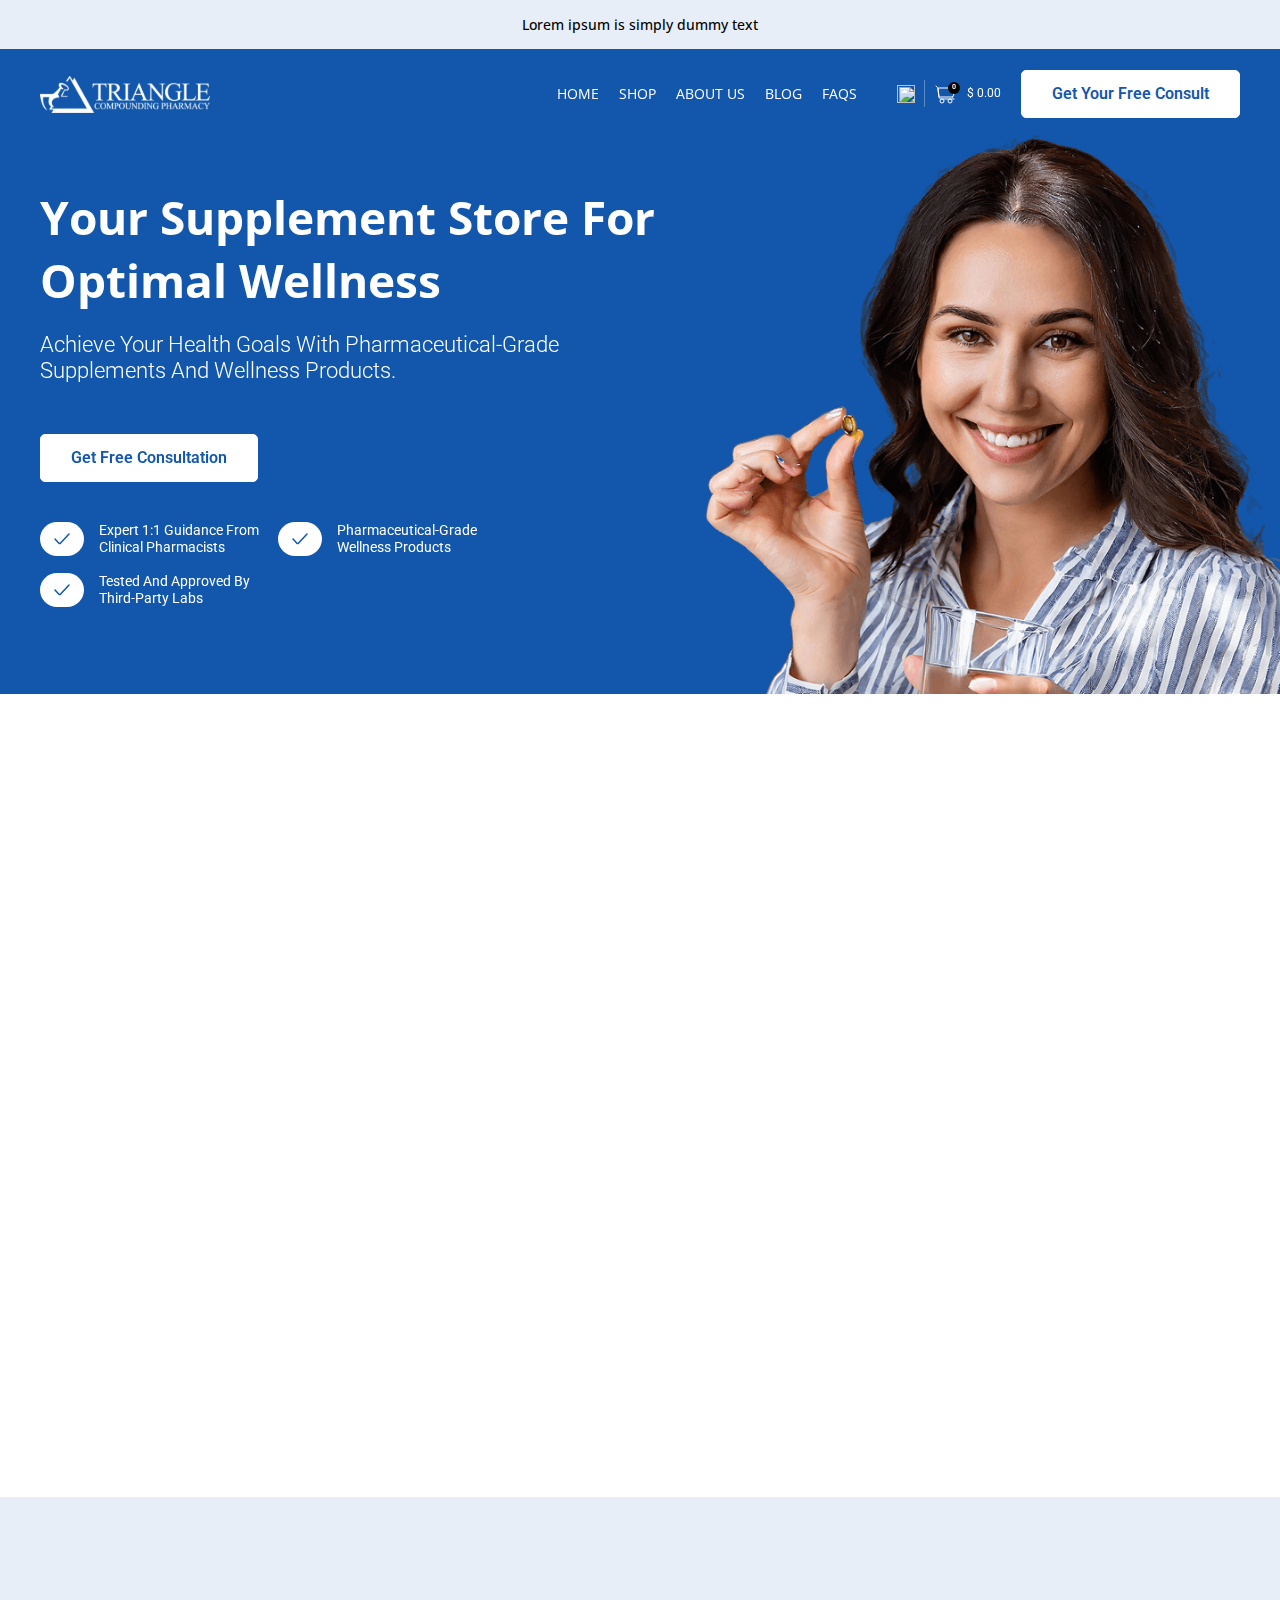
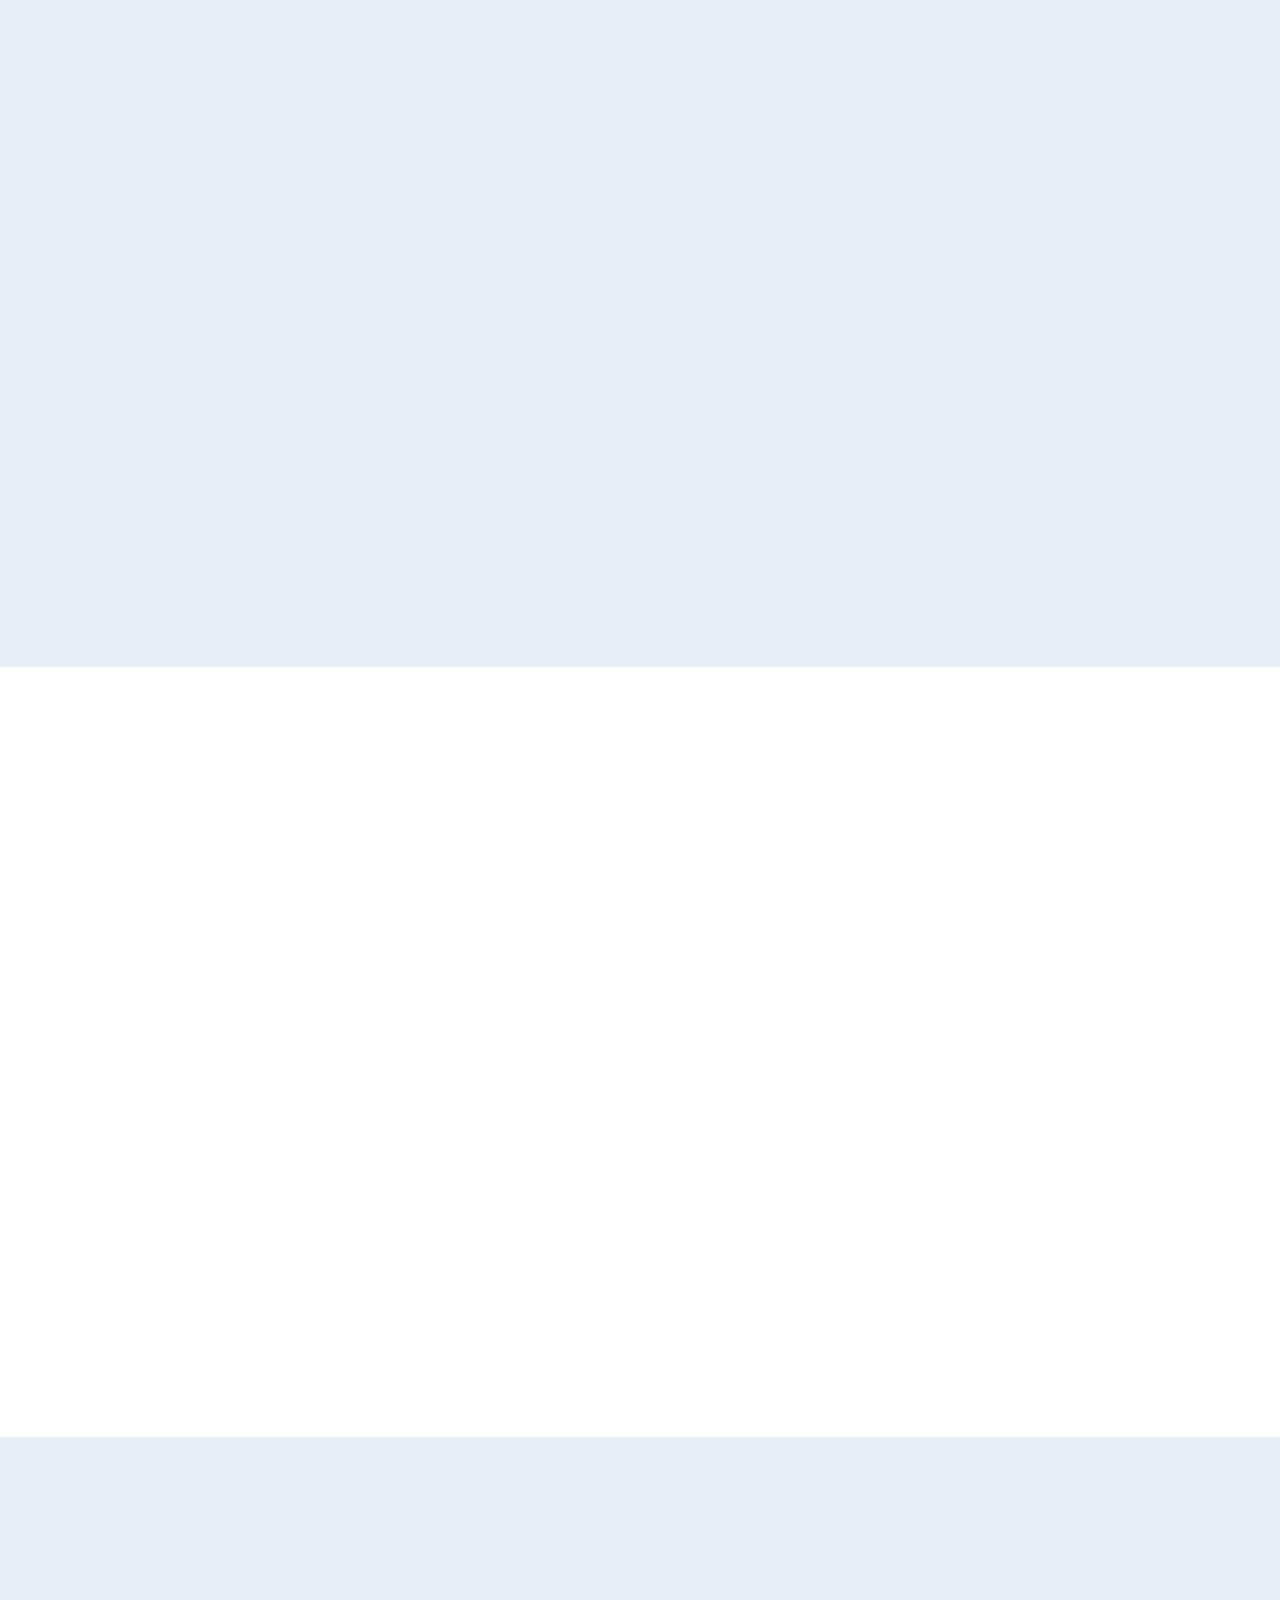
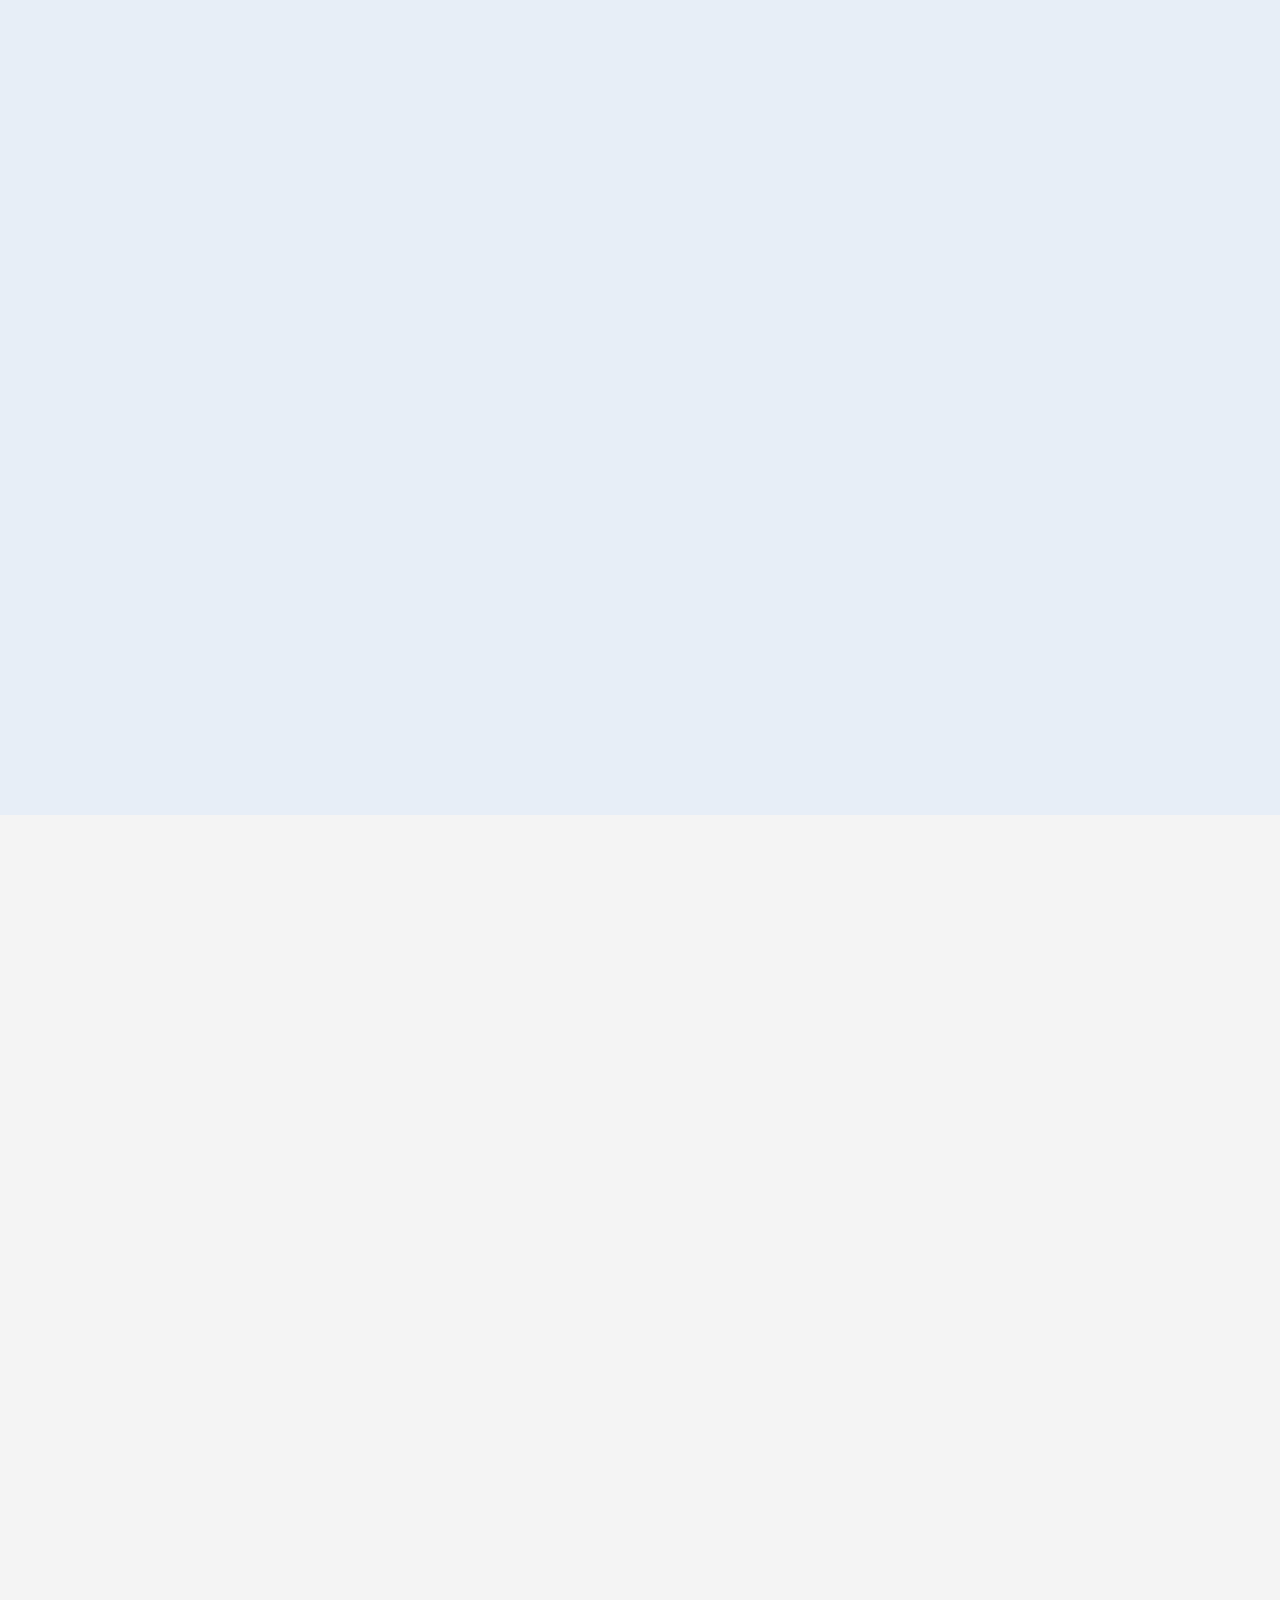
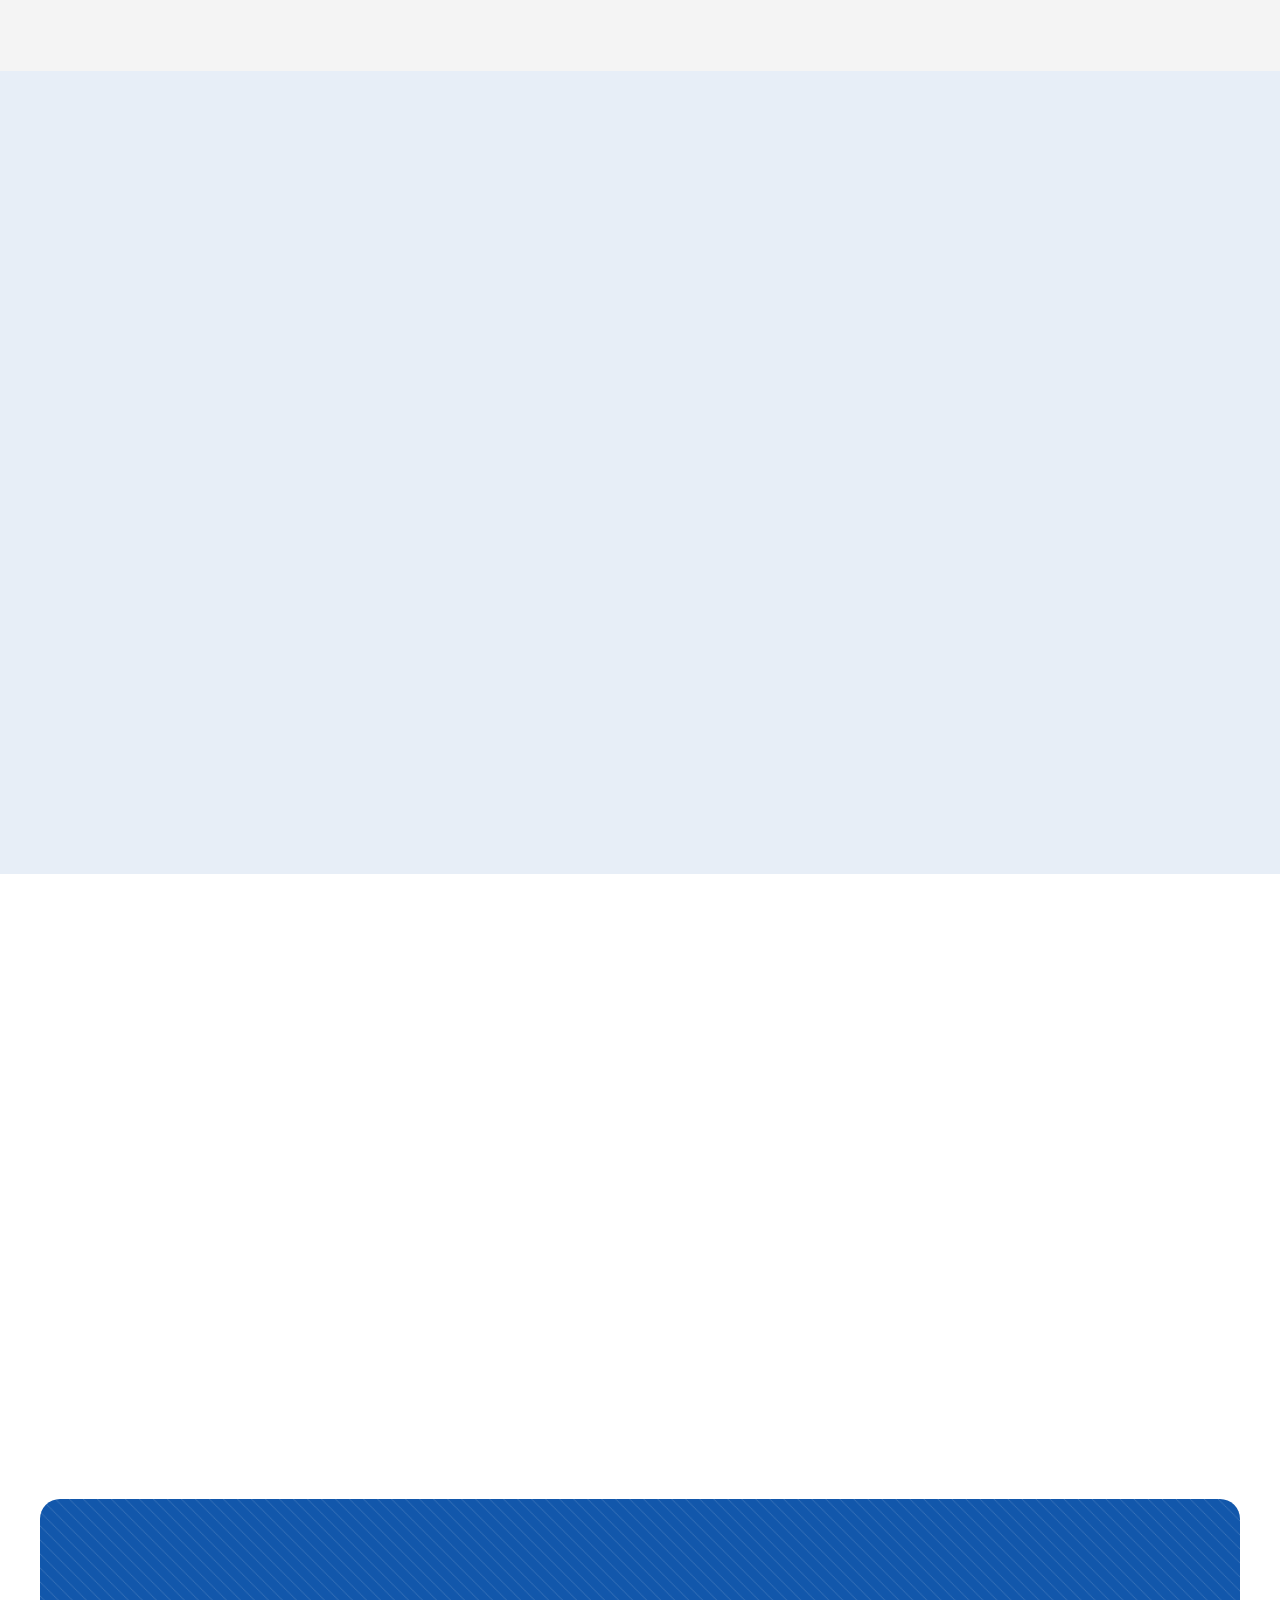
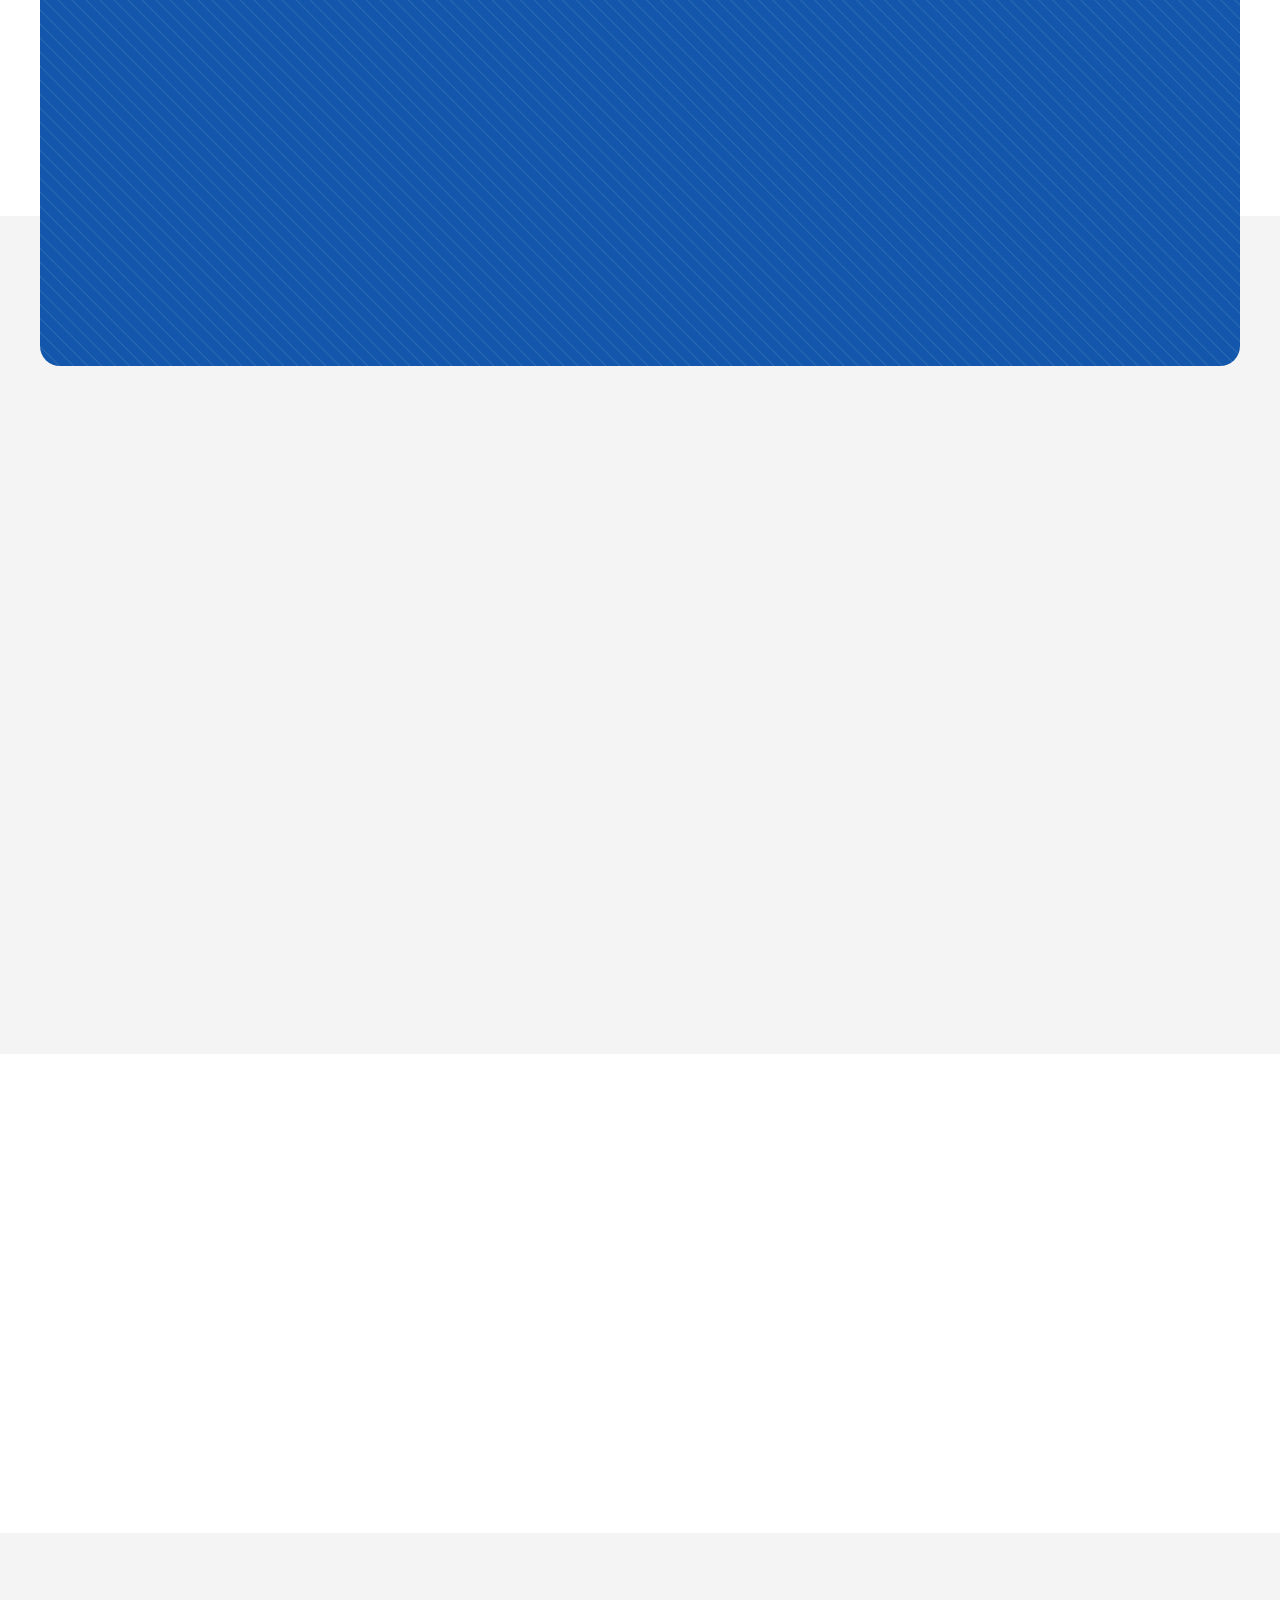
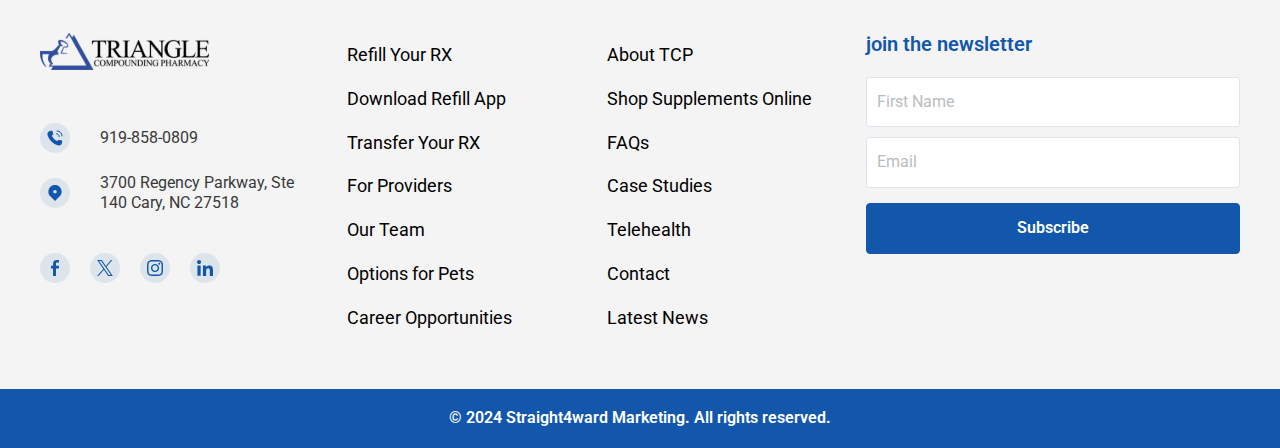
==== commit 047d00fb: "news" ====
--- a/index.html
+++ b/index.html
@@ -20,6 +20,7 @@
     <p class="announcement-bar__message">
       <span>Lorem ipsum is simply dummy text</span>
     </p>
+
   </div>
   <!-- Announcement Bars -->
 
@@ -820,82 +821,141 @@
   </section>
   <!-- real results  -->
 
-  <!-- Footer -->
-
-  <section class="Footer_sec">
-    <div class="page-width">
-      <div class="Foot_row">
-        <div class="Foot_menu">
-          <h3 class="Foot_heading">Resources</h3>
-          <ul>
-            <li><a href="#"> Shop all</a></li>
-            <li><a href="#"> Privacy policy</a></li>
-            <li><a href="#"> Refund policy</a></li>
-            <li><a href="#"> Shipping policy</a></li>
-            <li><a href="#"> Terms of service</a></li>
-          </ul>
-        </div>
-        <div class="Foot_menu">
-          <h3 class="Foot_heading">Quick links</h3>
-          <ul>
-            <li><a href="#"> Home</a></li>
-            <li><a href="#"> About us</a></li>
-            <li><a href="#"> Contact us</a></li>
-            <li><a href="#"> Testimonials</a></li>
-          </ul>
-        </div>
-        <div class="Foot_social">
-          <h3 class="Foot_heading">Follow us</h3>
-          <ul>
-            <li>
-              <a href="#">
-                <img src="assets/images/Twitter.svg" alt="" />
-              </a>
-            </li>
-            <li>
-              <a href="#">
-                <img src="assets/images/insta-icon.svg" alt="" />
-              </a>
-            </li>
-            <li>
-              <a href="#">
-                <img src="assets/images/faceBook.svg" alt="" />
-              </a>
-            </li>
-          </ul>
-        </div>
-        <div class="Foot_Newsletter">
-          <h3 class="Foot_heading">Newsletter</h3>
-          <p>Be the first to know about our biggest and best sales.</p>
-          <form action="#">
-            <div class="Foot_News">
-              <input type="text" name="" id="" placeholder="First name" />
-              <input type="email" name="" id="" placeholder="Your email" />
+  <footer class="FooterMain">
+    <div class="footerTop">
+      <div class="page-width">
+        <div class="foot-to-row">
+          <div class="footLogoPr">
+            <div class="foot-logo">
+              <a href="#"><img src="assets/images/traingleDrk.svg" alt=""></a>
+            </div>
+            <div class="ft-ic-lst-hldr">
+              <div class="foot-ic-list">
+                <div class="ft-ic-pr">
+                  <img src="assets/images/Phone-Icon.svg" alt="">
+                </div>
+                <div class="ft-ic-ds">
+                  <a href="tel:919-858-0809">919-858-0809</a>
+                </div>
+              </div>
+              <div class="foot-ic-list">
+                <div class="ft-ic-pr">
+                  <img src="assets/images/Address-Icon.svg" alt="">
+                </div>
+                <div class="ft-ic-ds">
+                  <a href="tel:919-858-0809">3700 Regency Parkway, Ste 140 Cary, NC 27518</a>
+                </div>
+              </div>
+            </div>
+            <div class="foot-icons">
+              <ul>
+                <li>
+                  <a href="#">
+                    <img src="assets/images/faceBook.svg" alt="">
+                  </a>
+                </li>
+                <li>
+                  <a href="#">
+                    <img src="assets/images/Twitter.svg" alt="">
+                  </a>
+                </li>
+                <li>
+                  <a href="#">
+                    <img src="assets/images/insta-icon.svg" alt="">
+                  </a>
+                </li>
+                <li>
+                  <a href="#">
+                    <img src="assets/images/linkedin.svg" alt="">
+                  </a>
+                </li>
+              </ul>
+            </div>
+          </div>
+          <div class="footLinksPr">
+            <ul>
+              <li>
+                <a href="#">
+                  Refill Your RX
+                </a>
+              </li>
+              <li>
+                <a href="#">
+                  Download Refill App </a>
+              </li>
+              <li>
+                <a href="#">
+                  Transfer Your RX </a>
+              </li>
+              <li>
+                <a href="#">
+                  For Providers </a>
+              </li>
+              <li>
+                <a href="#">
+                  Our Team </a>
+              </li>
+              <li>
+                <a href="#">
+                  Options for Pets </a>
+              </li>
+              <li>
+                <a href="#">
+                  Career Opportunities </a>
+              </li>
+            </ul>
+          </div>
+          <div class="footLinksPr">
+            <ul>
+              <li>
+                <a href="#">
+                  About TCP </a>
+              </li>
+              <li>
+                <a href="#">
+                  Shop Supplements Online </a>
+              </li>
+              <li>
+                <a href="#">
+                  FAQs </a>
+              </li>
+              <li>
+                <a href="#">
+                  Case Studies </a>
+              </li>
+              <li>
+                <a href="#">
+                  Telehealth </a>
+              </li>
+              <li>
+                <a href="#">
+                  Contact </a>
+              </li>
+              <li>
+                <a href="#">
+                  Latest News </a>
+              </li>
+            </ul>
+          </div>
+          <div class="footNewsLtr">
+            <h3>join the newsletter</h3>
+            <form action="?" class="foot-news">
+              <input type="text" placeholder="First Name">
+              <input type="email" placeholder="Email">
               <button type="submit">Subscribe</button>
-            </div>
-          </form>
-        </div>
-        <div class="Pyment_options">
-          <select>
-            <option value="#">United states (USD$)</option>
-            <option value="#">United states (USD$)</option>
-            <option value="#">United states (USD$)</option>
-            <option value="#">United states (USD$)</option>
-          </select>
-        </div>
-      </div>
-      <div class="foot_Copy">
-        <div class="copy_text">
-          <span>Copyright © Triangle Compounding Pharmacy 2024. All rights
-            reserved. Site Credit: <a href="#">S4 Marketing</a>.</span>
-        </div>
-        <div class="pyem_area">
-          <img src="assets/images/pyment.png" alt="" />
-        </div>
-      </div>
-    </div>
-  </section>
-  <!-- Footer -->
+            </form>
+          </div>
+        </div>
+      </div>
+    </div>
+    <div class="footerBottom">
+      <div class="page-width">
+        <div class="foot-bot-row">
+          <p>© 2024 Straight4ward Marketing. All rights reserved.</p>
+        </div>
+      </div>
+    </div>
+  </footer>
 
   <!-- Swiper JS -->
   <script src="https://cdn.jsdelivr.net/npm/swiper@11/swiper-bundle.min.js"></script>
--- a/assets/css/style.css
+++ b/assets/css/style.css
@@ -1523,4 +1523,188 @@
   text-align: left;
 }
 
-/* CBD PAGE CSS  */+/* CBD PAGE CSS  */
+
+
+/* Footer Main */
+
+.footerTop {
+  background: #F4F4F4;
+  padding: 100px 0 50px;
+}
+
+.foot-to-row {
+  display: grid;
+  grid-template-columns: 1fr .82fr .82fr 1.4fr;
+  gap: 40px;
+}
+
+.foot-logo {
+  max-width: 200px;
+  height: 50px;
+}
+
+.foot-logo a {
+  display: block;
+  height: 100%;
+  width: 100%;
+  object-fit: contain;
+}
+
+.ft-ic-lst-hldr {
+  display: flex;
+  flex-direction: column;
+  gap: 20px;
+  margin-top: 40px;
+}
+
+.foot-ic-list {
+  display: grid;
+  grid-template-columns: max-content 1fr;
+  gap: 30px;
+  align-items: center;
+}
+
+.ft-ic-pr {
+  height: 30px;
+  width: 30px;
+  display: flex;
+  align-items: center;
+  justify-content: center;
+  background: #1257AB1A;
+  border-radius: 50%;
+}
+
+.ft-ic-pr img {
+  height: 16px;
+  width: 16px;
+  object-fit: contain;
+}
+
+.ft-ic-ds a {
+  font-size: 16px;
+  font-weight: 400;
+  line-height: 18.88px;
+  text-align: left;
+  color: #3a3a3a;
+}
+
+.foot-icons {
+  margin-top: 40px;
+}
+
+.foot-icons ul {
+  display: flex;
+  gap: 20px;
+}
+
+.foot-icons ul li {
+  height: 30px;
+  width: 30px;
+  display: flex;
+  align-items: center;
+  justify-content: center;
+  background: #1257AB1A;
+  border-radius: 50%;
+}
+
+.foot-icons ul li a {
+  height: 100%;
+  width: 100%;
+  display: flex;
+  align-items: center;
+  justify-content: center;
+}
+
+.foot-icons ul li a img {
+  height: 16px;
+  width: 16px;
+  object-fit: contain;
+}
+
+.footLinksPr ul {
+  display: flex;
+  flex-direction: column;
+}
+
+.footLinksPr ul li a {
+  font-size: 18px;
+  font-weight: 400;
+  line-height: 43.74px;
+  text-align: left;
+}
+
+.footNewsLtr h3 {
+  font-size: 20px;
+  font-weight: 600;
+  line-height: 23.44px;
+  text-align: left;
+  color: #1257ab;
+  font-family: "Roboto", sans-serif;
+}
+
+form.foot-news {
+  display: flex;
+  flex-direction: column;
+  gap: 10px;
+  margin-top: 20px;
+}
+
+form.foot-news input {
+  padding: 15px 10px;
+  background: #FFFFFF;
+  border: 1px solid #DEE5ED;
+  border-radius: 3px;
+  font-family: "Roboto", sans-serif;
+  font-size: 16px;
+  font-weight: 400;
+  line-height: 18.75px;
+  text-align: left;
+  color: #b9bdc0;
+  outline: none;
+}
+
+form.foot-news input::placeholder {
+  font-family: "Roboto", sans-serif;
+  font-size: 16px;
+  font-weight: 400;
+  line-height: 18.75px;
+  text-align: left;
+  color: #b9bdc0;
+}
+
+form.foot-news button {
+  margin-top: 5px;
+  background: #1257AB;
+  border: 1px solid #1257AB;
+  color: #fff;
+  font-family: "Roboto", sans-serif;
+  font-size: 16px;
+  font-weight: 600;
+  line-height: 18.75px;
+  text-align: center;
+  border-radius: 4px;
+  padding: 15px 10px;
+  cursor: pointer;
+  transition: all .4s ease-in-out;
+}
+
+form.foot-news button:hover {
+  background: transparent;
+  color: #1257AB;
+}
+
+.footerBottom {
+  padding: 20px;
+  background: #1257AB;
+}
+
+.foot-bot-row p {
+  font-size: 16px;
+  font-weight: 600;
+  line-height: 18.75px;
+  text-align: center;
+  color: #fff;
+}
+
+/* Footer Main */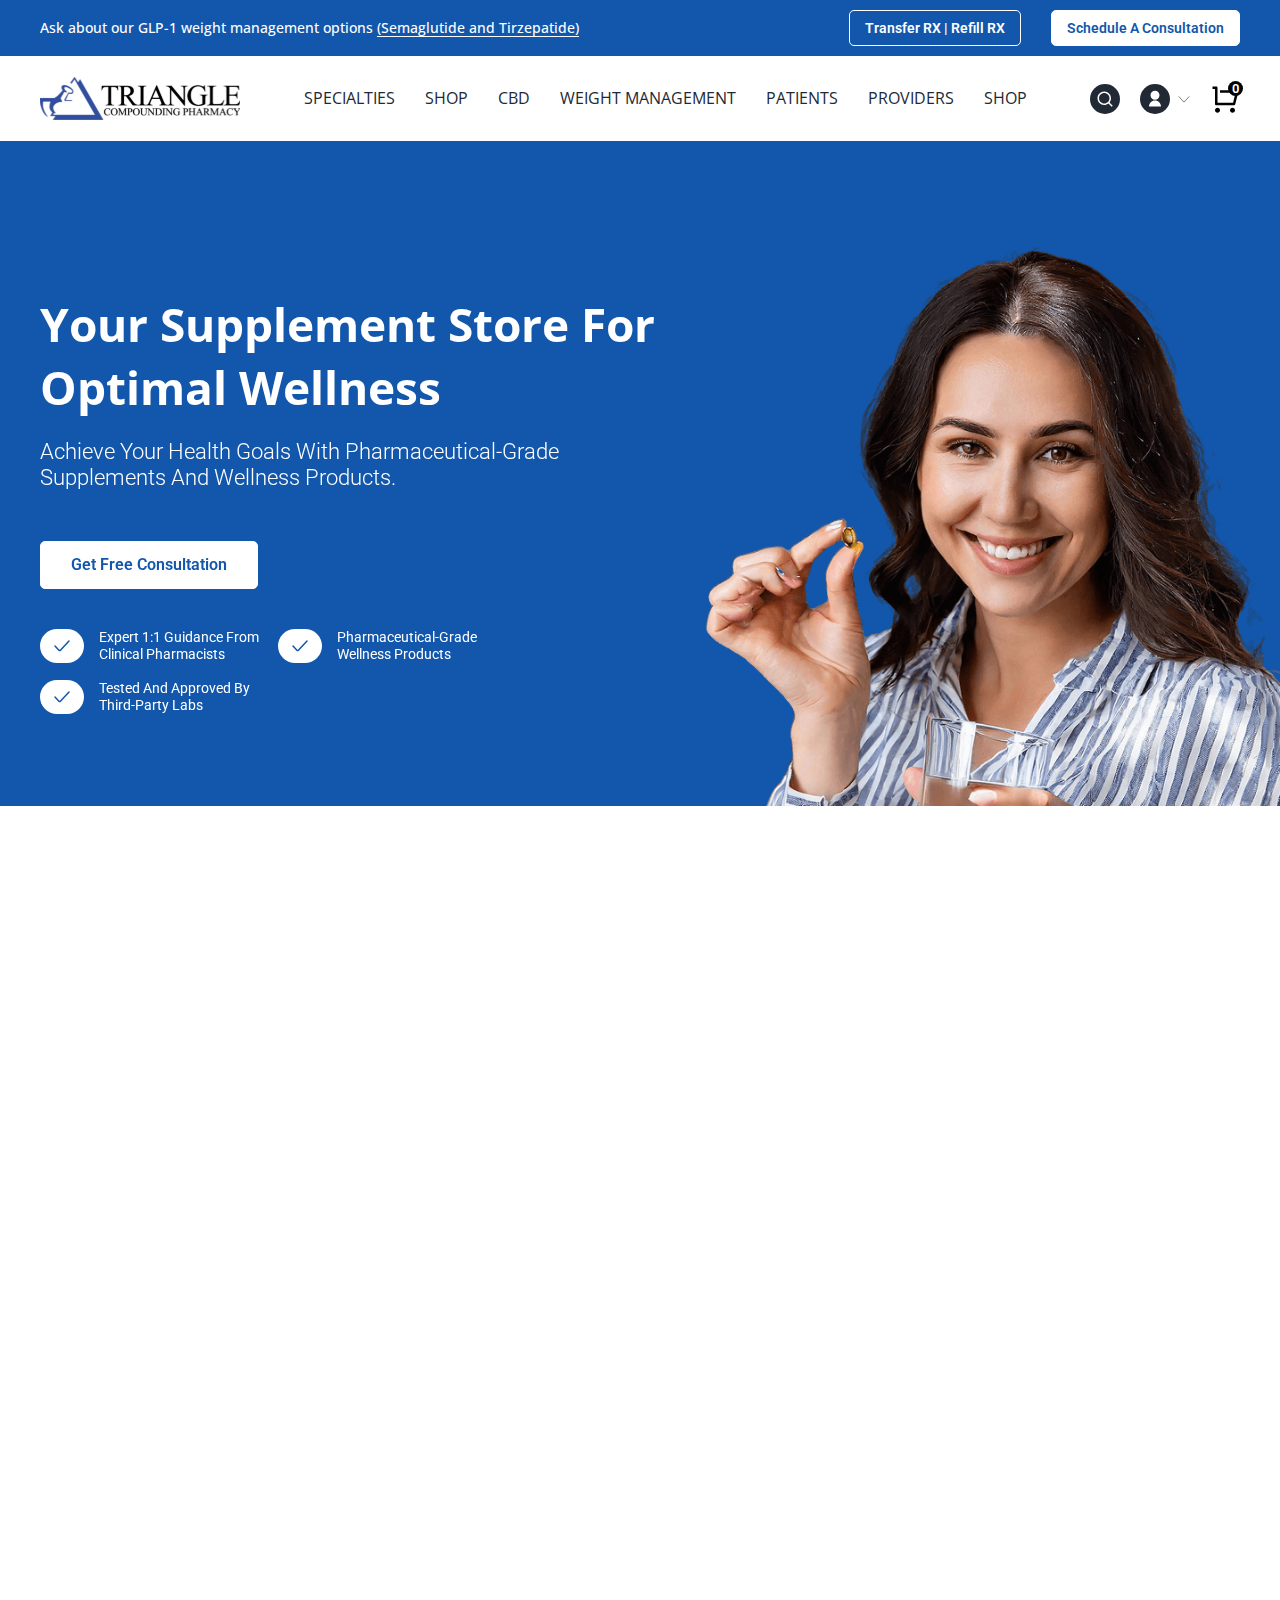
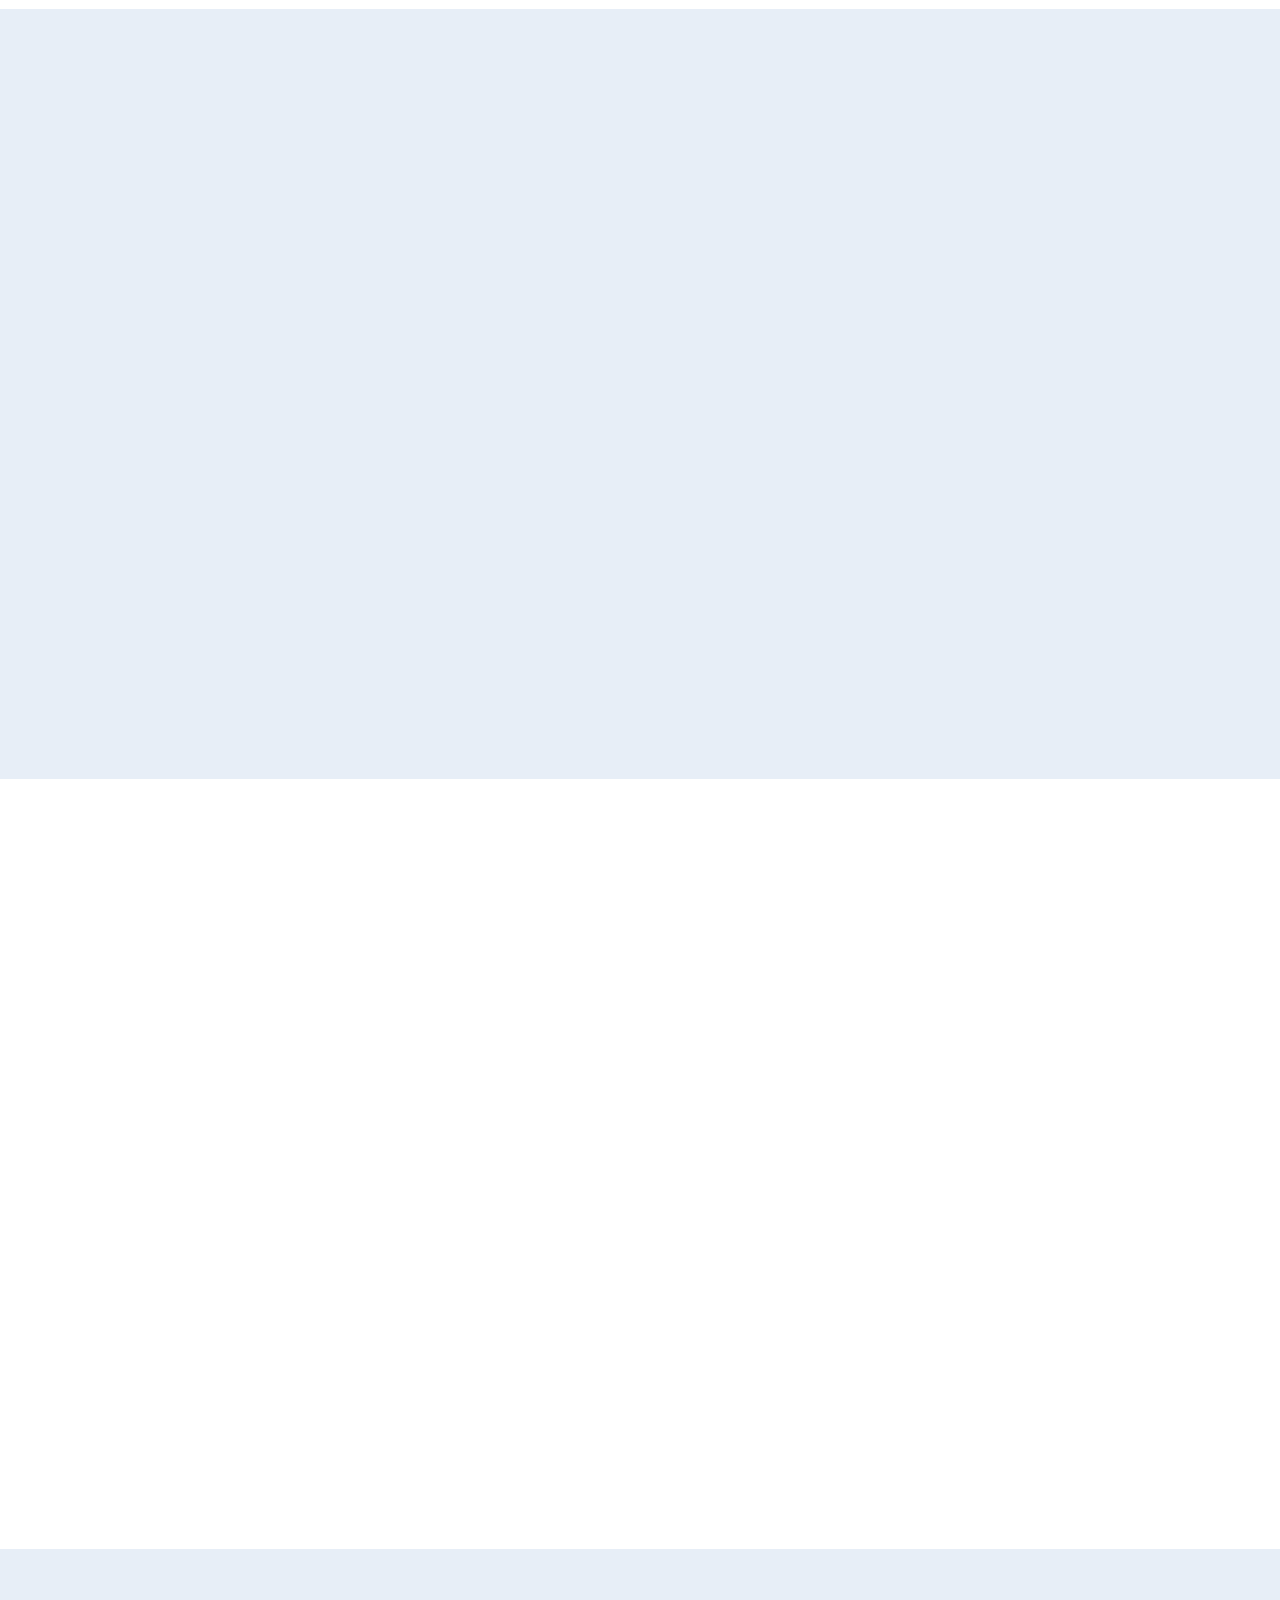
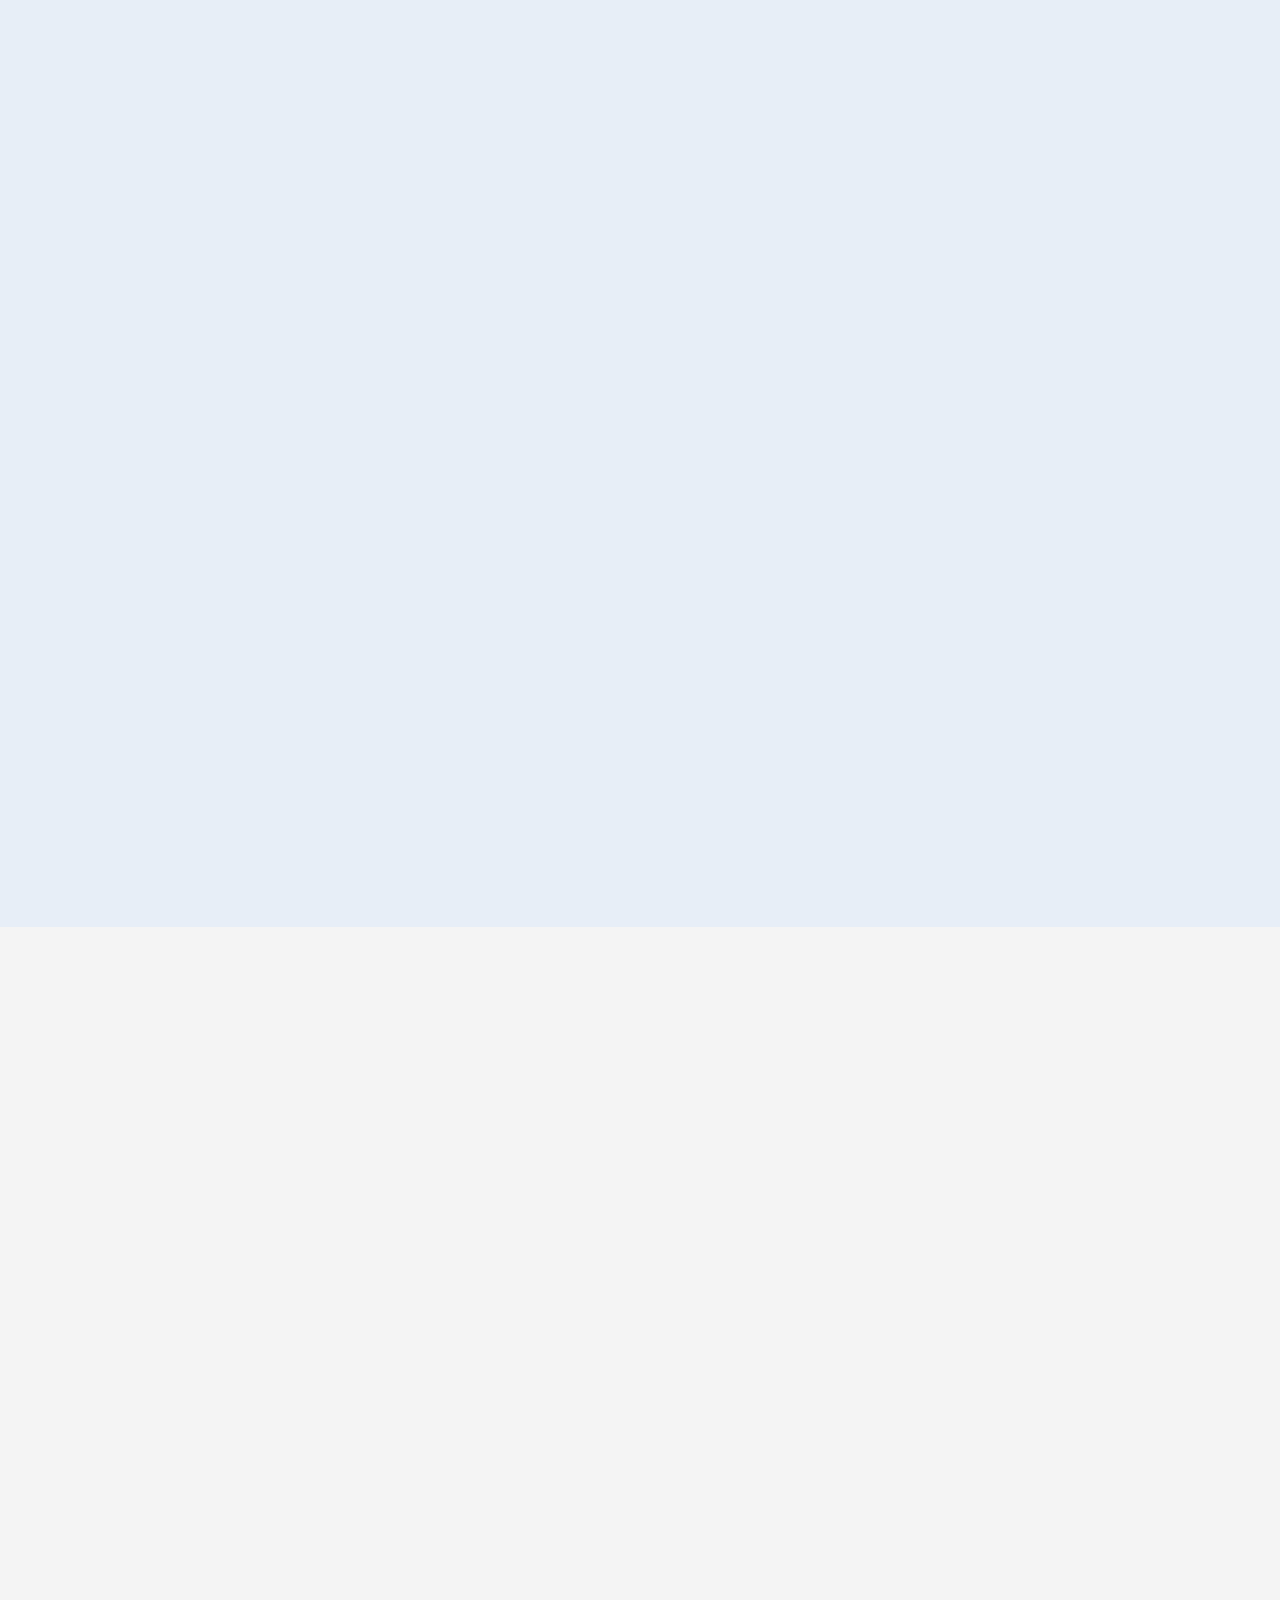
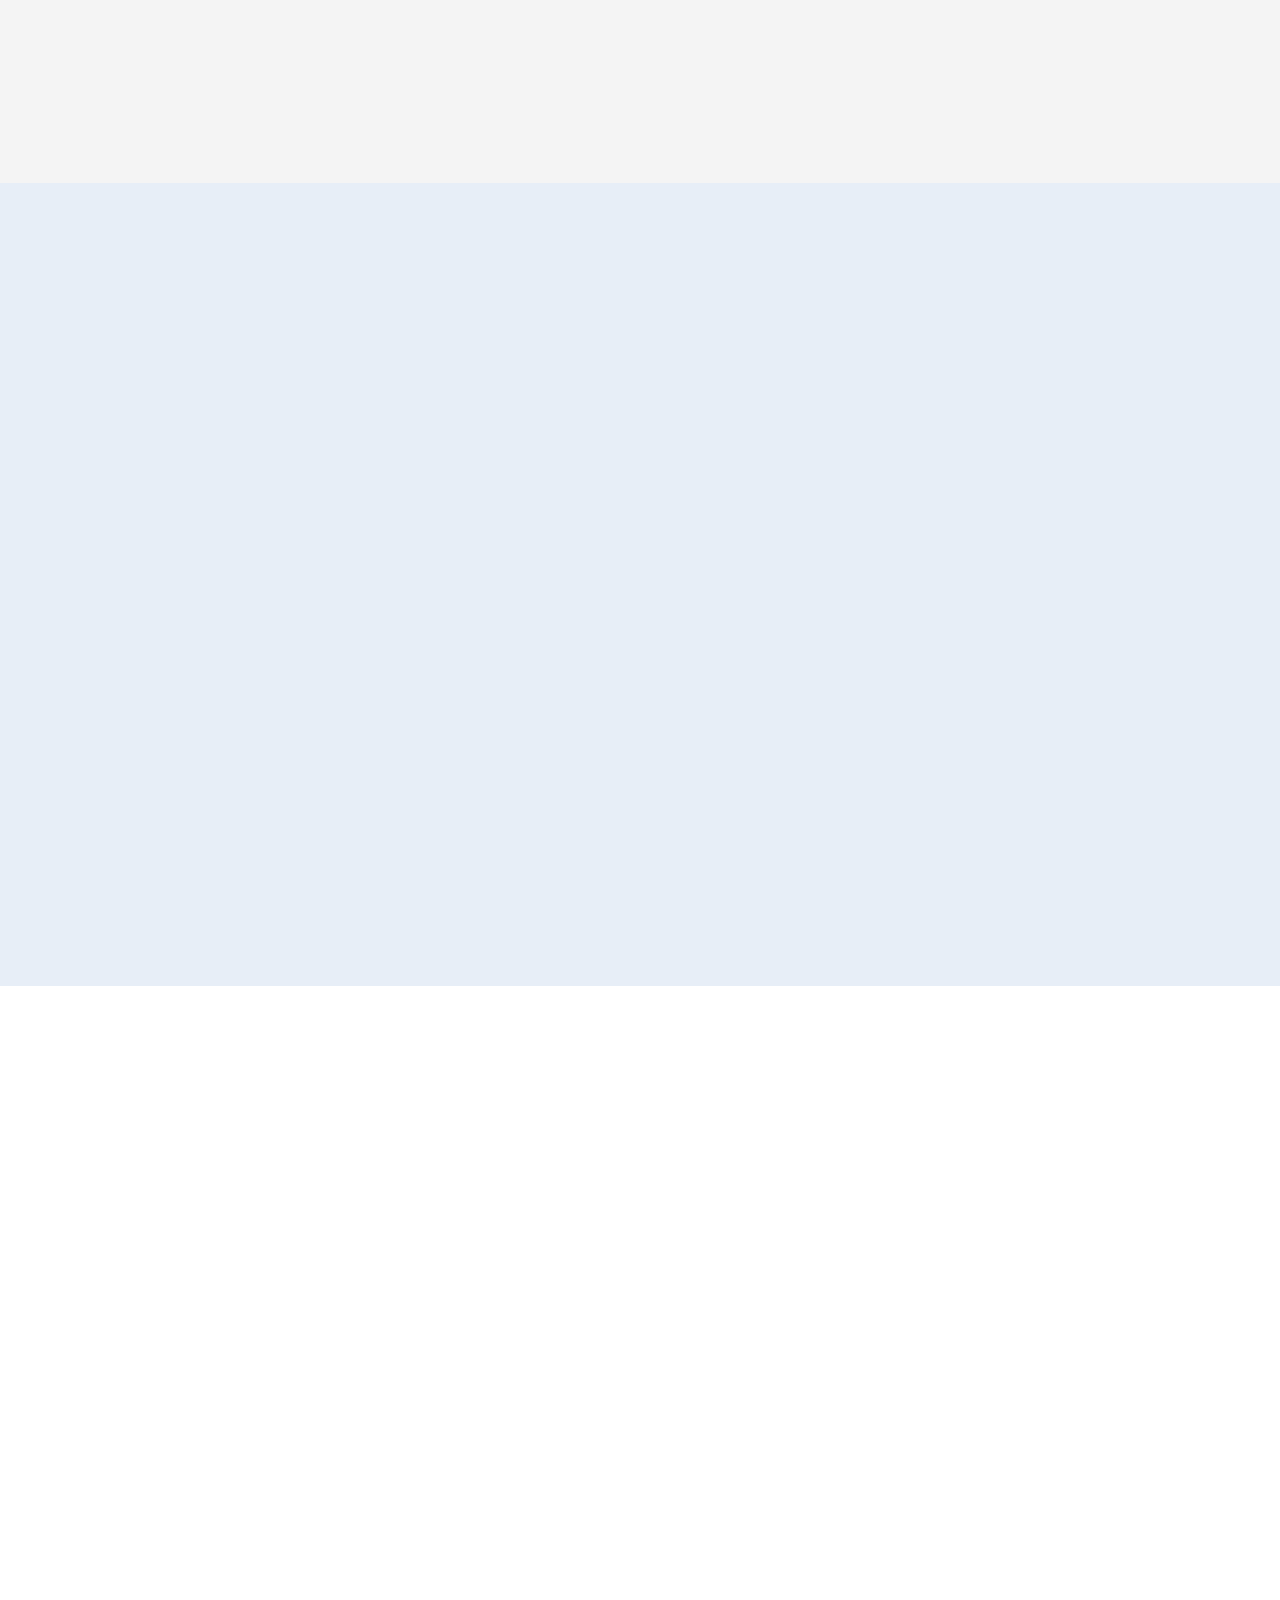
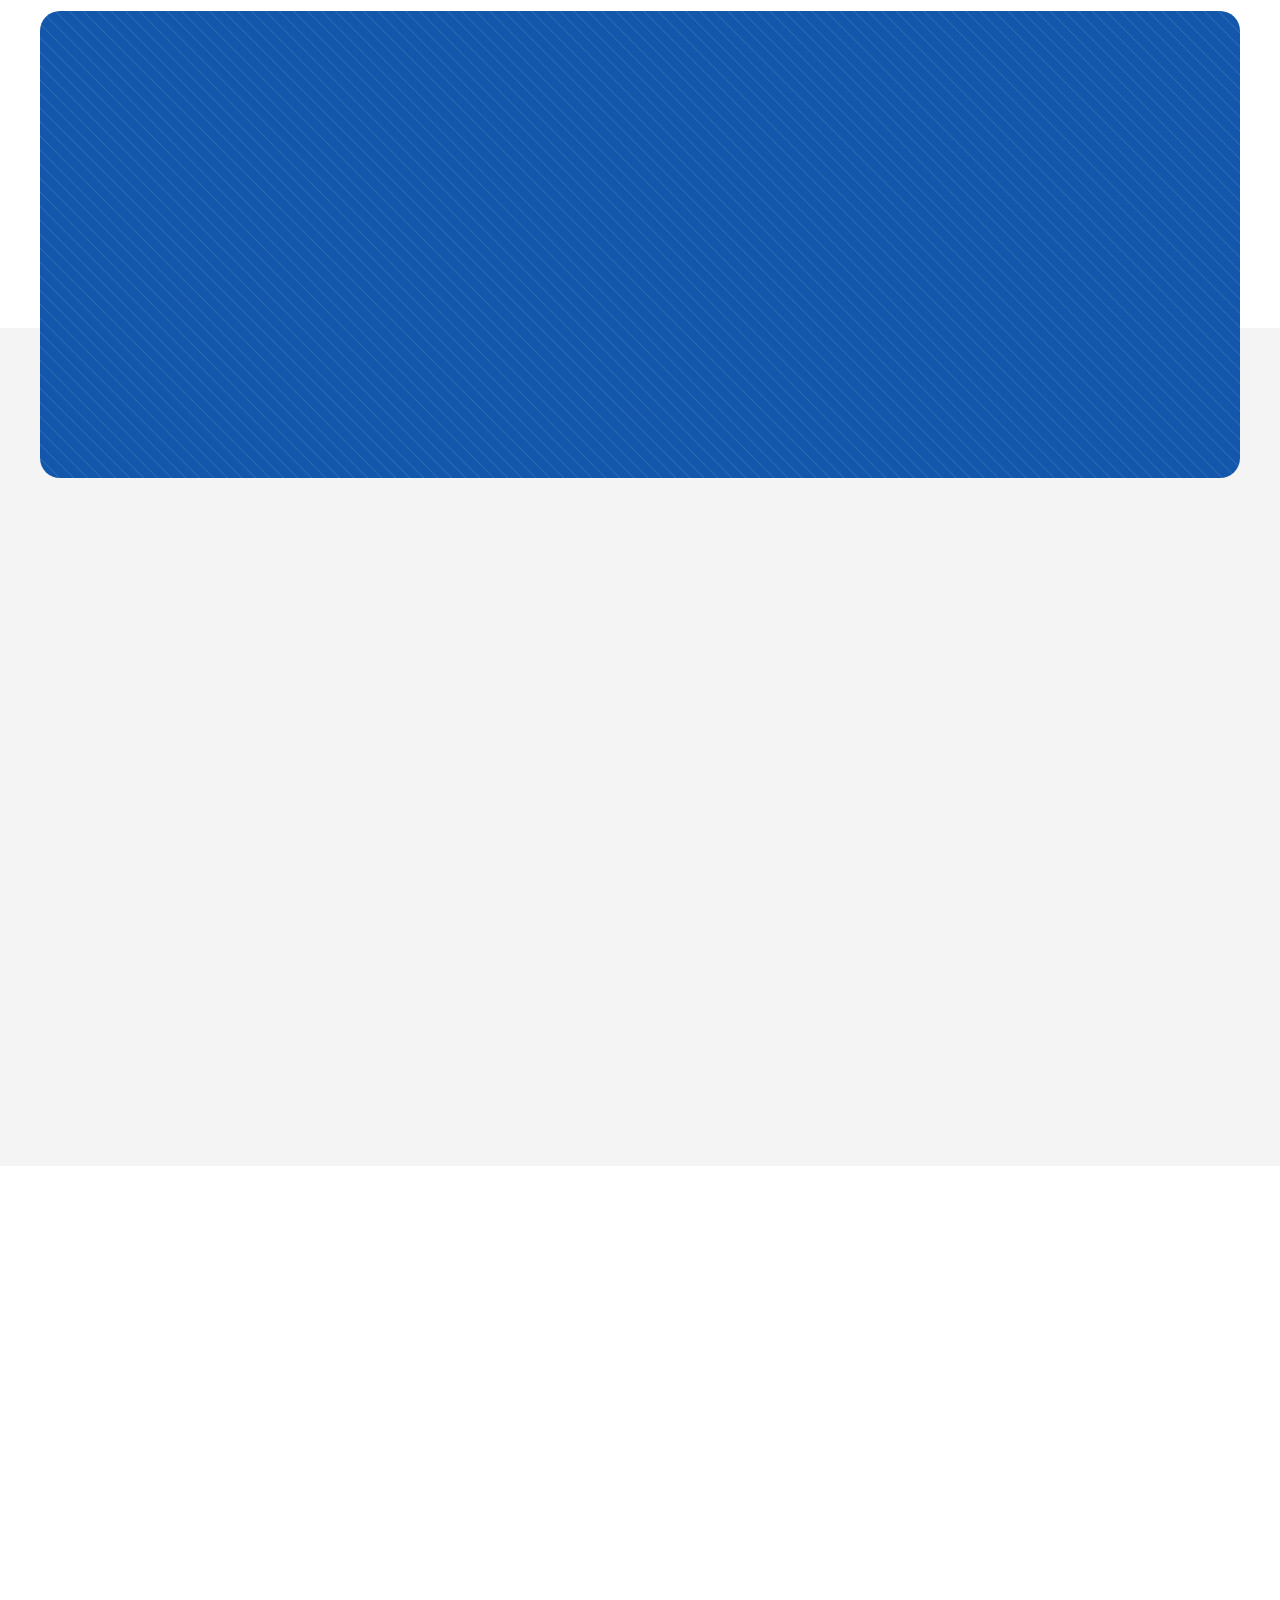
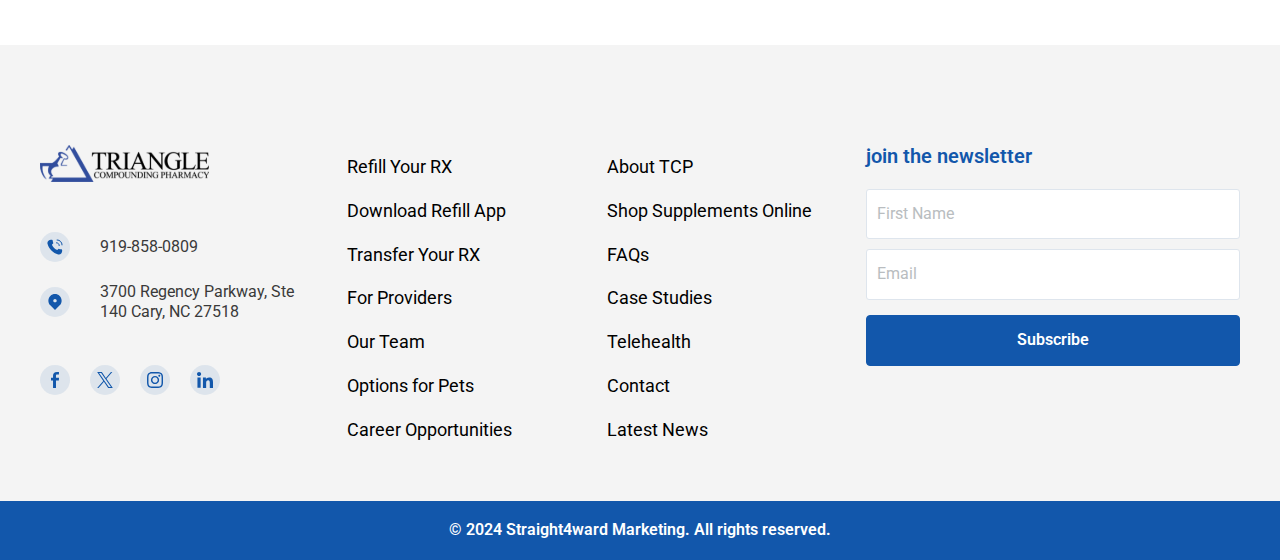
==== commit 3c2bc295: "news-up" ====
--- a/index.html
+++ b/index.html
@@ -17,15 +17,24 @@
 <body class="template-home page-site-deft">
   <!-- Announcement Bars -->
   <div class="announcement-bar">
-    <p class="announcement-bar__message">
-      <span>Lorem ipsum is simply dummy text</span>
-    </p>
-
+    <div class="page-width">
+      <div class="anns-bar-hldr">
+        <p class="announcement-bar__message">
+          <span>Ask about our GLP-1 weight management options <a href="#">(Semaglutide and Tirzepatide)</a></span>
+        </p>
+        <div class="announcement-bar_button">
+          <div class="main_btn">
+            <a href="#" class="Bg_btn">Transfer RX | Refill RX</a>
+            <a href="#" class="Bg_btn">Schedule a Consultation</a>
+          </div>
+        </div>
+      </div>
+    </div>
   </div>
   <!-- Announcement Bars -->
 
   <!-- Header Start-->
-  <div class="main-header">
+  <!-- <div class="main-header">
     <div class="page-width">
       <header class="header">
         <div class="header__heading">
@@ -78,6 +87,76 @@
           <div class="main_btn">
             <a href="#" class="Bg_btn">Get Your Free Consult</a>
           </div>
+        </div>
+      </header>
+    </div>
+  </div> -->
+  <!-- Header ENd-->
+
+  <!-- Header Start-->
+  <div class="main-header">
+    <div class="page-width">
+      <header class="header">
+        <div class="header__heading">
+          <a href="index.html">
+            <div class="header__heading-logo-wrapper">
+              <img src="assets/images/traingleDrk.svg" alt="traingle" />
+            </div>
+          </a>
+        </div>
+        <nav class="header__inline-menu">
+          <ul class="list-menu--inline">
+            <li>
+              <a href="index.html" class="header__menu-item">
+                <span>SPECIALTIES</span>
+              </a>
+            </li>
+            <li>
+              <a href="#" class="header__menu-item">
+                <span>Shop</span>
+              </a>
+            </li>
+            <li>
+              <a href="#" class="header__menu-item">
+                <span>CBD</span>
+              </a>
+            </li>
+            <li>
+              <a href="#" class="header__menu-item">
+                <span>Weight Management</span>
+              </a>
+            </li>
+            <li>
+              <a href="#" class="header__menu-item">
+                <span>PATIENTS</span>
+              </a>
+            </li>
+            <li>
+              <a href="#" class="header__menu-item">
+                <span>providers</span>
+              </a>
+            </li>
+            <li>
+              <a href="#" class="header__menu-item">
+                <span>SHOP</span>
+              </a>
+            </li>
+          </ul>
+        </nav>
+        <div class="header__icons">
+          <a href="#" class="search">
+            <img src="assets/images/search-line.svg" alt="" />
+          </a>
+          <a href="#" class="user">
+            <img src="assets/images/user-fill.svg" alt="" />
+          </a>
+          <a href="#" class="cart">
+            <div class="carts_Inner">
+              <img src="assets/images/shopping-cart-line.svg" alt="" />
+              <span class="buble-box"> 0 </span>
+            </div>
+          </a>
+
         </div>
       </header>
     </div>
--- a/assets/css/style.css
+++ b/assets/css/style.css
@@ -84,23 +84,58 @@
 /* Announcement Bar */
 .announcement-bar {
   position: relative;
-  padding: 15px;
-  background: #e7eef7;
+  padding: 10px 0;
+  background: #1257AB;
+}
+
+.anns-bar-hldr {
   display: flex;
   justify-content: center;
   align-items: center;
-}
-
-.announcement-bar__message {
-  text-align: center;
-}
+  gap: 20px;
+}
+
+.announcement-bar_button {
+  margin-left: auto;
+}
+
+.announcement-bar_button .main_btn {
+  display: flex;
+  gap: 30px;
+  flex-wrap: wrap;
+}
+
+.announcement-bar_button .main_btn a {
+  font-size: 14px;
+  line-height: 1;
+  padding: 10px 15px;
+}
+
+.announcement-bar_button .main_btn a:nth-child(1) {
+  background: transparent;
+  color: #fff;
+}
+
+.announcement-bar_button .main_btn a:nth-child(1):hover {
+  background: #fff;
+  color: #1257AB;
+}
+
 
 .announcement-bar__message span {
   font-size: 14px;
   font-weight: 500;
   line-height: 17.07px;
   font-family: "Open Sans", sans-serif;
-  color: #000;
+  color: #fff;
+  text-align: right;
+  display: block;
+}
+
+.announcement-bar__message span a {
+  color: #fff;
+  text-decoration: underline;
+  text-underline-offset: 3px;
 }
 
 .announcement-bar__message span>strong {
@@ -111,7 +146,7 @@
 
 /* Header Start */
 
-.page-site-deft .main-header {
+/* .page-site-deft .main-header {
   position: absolute;
   left: 0;
   top: 50px;
@@ -295,14 +330,14 @@
   font-weight: 400;
   line-height: 15.12px;
   text-transform: uppercase;
-}
+} */
 
 /* Header END */
 /* Banner Start*/
 .Main_banner {
   position: relative;
   width: 100%;
-  padding: 50px 0 0;
+  padding: 100px 0 0;
   background-color: #1257ab;
   display: flex;
   justify-content: center;
@@ -323,7 +358,6 @@
 
 .Banner_Images {
   margin-top: auto;
-  padding-top: 30px;
   margin-left: auto;
   max-width: 100%;
 }
@@ -335,6 +369,7 @@
   flex-direction: column;
   margin-left: auto;
   padding: 80px 0;
+  padding-top: 40px;
 }
 
 .Banner_content h1 {
@@ -742,25 +777,6 @@
   object-fit: contain;
 }
 
-.collections_row .CollectioN_Box:nth-of-type(1) .collet-content {
-  padding-bottom: 40px;
-}
-
-.collections_row .CollectioN_Box:nth-of-type(1) .collet-content h3 {
-  margin-bottom: 30px;
-}
-
-.collections_row .CollectioN_Box:nth-of-type(1) .main_btn a {
-  background-color: #1257ab;
-  color: #fff;
-}
-
-.collections_row .CollectioN_Box:nth-of-type(1) .main_btn a:hover {
-  background: transparent;
-  color: #1257ab;
-  border-color: #1257ab;
-}
-
 .collet-content {
   display: block;
   padding-bottom: 30px;
@@ -777,10 +793,6 @@
 
 .collections_row .CollectioN_Box:nth-of-type(1) {
   grid-row: span 2;
-  box-shadow: 0px 30px 34px -20px #3a3a3a40;
-  background: #ffffff;
-  border: 1px solid #fff;
-  border: none;
   grid-template-columns: 1.2fr 1fr;
 }
 
@@ -1563,6 +1575,8 @@
   grid-template-columns: max-content 1fr;
   gap: 30px;
   align-items: center;
+  transform: translateY(-3px);
+  transition: all ease-in-out .3s;
 }
 
 .ft-ic-pr {
@@ -1573,12 +1587,27 @@
   justify-content: center;
   background: #1257AB1A;
   border-radius: 50%;
+  transition: all ease-in-out .3s;
+}
+
+.foot-ic-list:hover .ft-ic-pr {
+  background: #1257ab;
+}
+
+.foot-ic-list:hover .ft-ic-pr img {
+  filter: invert(266) brightness(6.1) saturate(6.3);
 }
 
 .ft-ic-pr img {
   height: 16px;
   width: 16px;
   object-fit: contain;
+  transition: all ease-in-out .3s;
+}
+
+.foot-ic-list:hover .ft-ic-ds a {
+  transform: translateY(-3px);
+  text-shadow: 2px 2px 4px rgba(0, 0, 0, 0.3);
 }
 
 .ft-ic-ds a {
@@ -1589,6 +1618,15 @@
   color: #3a3a3a;
 }
 
+.ft-ic-ds a::after {
+  content: '';
+  position: absolute;
+  left: 0;
+  top: 0;
+  height: 100%;
+  width: 100%;
+}
+
 .foot-icons {
   margin-top: 40px;
 }
@@ -1606,6 +1644,16 @@
   justify-content: center;
   background: #1257AB1A;
   border-radius: 50%;
+  transition: all ease-in-out .3s;
+}
+
+.foot-icons ul li:hover {
+  background: #1257ab;
+  transform: translateY(-2px);
+}
+
+.foot-icons ul li:hover a img {
+  filter: invert(266) brightness(6.1) saturate(6.3);
 }
 
 .foot-icons ul li a {
@@ -1614,12 +1662,14 @@
   display: flex;
   align-items: center;
   justify-content: center;
+  transition: all ease-in-out .3s;
 }
 
 .foot-icons ul li a img {
   height: 16px;
   width: 16px;
   object-fit: contain;
+  transition: all ease-in-out .3s;
 }
 
 .footLinksPr ul {
@@ -1632,6 +1682,13 @@
   font-weight: 400;
   line-height: 43.74px;
   text-align: left;
+  transition: all ease-in-out .3s;
+  display: block;
+}
+
+.footLinksPr ul li a:hover {
+  transform: translateY(-1px);
+  text-shadow: 2px 2px 4px rgba(0, 0, 0, 0.3);
 }
 
 .footNewsLtr h3 {
@@ -1662,6 +1719,11 @@
   text-align: left;
   color: #b9bdc0;
   outline: none;
+}
+
+form.foot-news input:focus {
+  border: 1px solid #1257ab48;
+  box-shadow: 0px 2px 2px 1px #1257ab48;
 }
 
 form.foot-news input::placeholder {
@@ -1695,7 +1757,7 @@
 }
 
 .footerBottom {
-  padding: 20px;
+  padding: 20px 0;
   background: #1257AB;
 }
 
@@ -1707,4 +1769,164 @@
   color: #fff;
 }
 
-/* Footer Main */+/* Footer Main */
+
+/* Header Start */
+
+.main-header {
+  padding: 20px 0;
+  background: #FFFFFF;
+}
+
+.header {
+  display: grid;
+  grid-template-columns: max-content 1fr max-content;
+  align-items: center;
+  gap: 40px;
+}
+
+.header__heading {
+  max-width: 200px;
+  height: 45px;
+}
+
+.header__heading a {
+  display: block;
+  height: 100%;
+  width: 100%;
+}
+
+.header__heading-logo-wrapper {
+  height: 100%;
+  width: 100%;
+}
+
+.header__heading a img {
+  height: 100%;
+  width: 100%;
+  object-fit: contain;
+}
+
+.header__inline-menu {
+  display: flex;
+  justify-content: center;
+}
+
+.header__inline-menu .list-menu--inline {
+  display: flex;
+  align-items: center;
+  gap: 30px;
+}
+
+.list-menu--inline li {
+  position: relative;
+}
+
+.list-menu--inline li a {
+  font-family: "Open Sans", sans-serif;
+  font-size: 16px;
+  font-weight: 400;
+  line-height: 21.79px;
+  color: #212934;
+  text-transform: uppercase;
+  text-align: center;
+  display: block;
+  position: relative;
+  transition: all ease-in-out .4s;
+}
+
+.list-menu--inline li a:hover {
+  transform: translateY(-1px);
+  text-shadow: 2px 2px 4px rgba(0, 0, 0, 0.3);
+}
+
+.list-menu--inline li a span {
+  display: block;
+}
+
+.header__icons {
+  display: flex;
+  align-items: center;
+  gap: 20px;
+}
+
+.header__icons .cart .carts_Inner {
+  position: relative;
+  display: block;
+}
+
+.page-site-deft .header__icons .cart .carts_Inner .buble-box {
+  background: #000;
+}
+
+.header__icons .cart .carts_Inner .buble-box {
+  position: absolute;
+  top: -3px;
+  right: -3px;
+  width: 15px;
+  height: 15px;
+  font-size: 7px;
+  font-weight: 600;
+  line-height: 7px;
+  z-index: 1;
+  background: #1257ab;
+  border-radius: 50%;
+  display: flex;
+  justify-content: center;
+  align-items: center;
+  color: #fff;
+  font-size: 13px;
+}
+
+.header__icons a {
+  height: 30px;
+  width: 30px;
+  background: #212934;
+  border-radius: 50%;
+  display: flex;
+  align-items: center;
+  justify-content: center;
+  position: relative;
+  transition: all ease-in-out .3s;
+}
+
+.header__icons a:hover{
+  background: #1257AB;
+  transform: translateY(-1px);
+}
+
+.header__icons a.user::after {
+  content: '';
+  position: absolute;
+  right: -20px;
+  top: 10px;
+  background-image: url(../images/downArrow.svg);
+  height: 12px;
+  width: 12px;
+  background-position: center;
+  background-repeat: no-repeat;
+  background-size: contain;
+}
+
+.header__icons a img {
+  height: 18px;
+  width: 18px;
+  object-fit: contain;
+  filter: invert(1);
+}
+
+.header__icons .cart {
+  margin-left: 20px;
+}
+
+.header__icons a.cart {
+  background: transparent;
+}
+
+.header__icons a.cart img {
+  filter: invert(0);
+  height: 30px;
+  width: 30px;
+}
+
+/* Header End */--- a/assets/css/responsive.css
+++ b/assets/css/responsive.css
@@ -36,6 +36,35 @@
         grid-template-columns: repeat(2, 1fr);
     }
 
+    .header {
+        gap: 15px;
+    }
+
+    .header__inline-menu .list-menu--inline {
+        gap: 20px;
+    }
+
+    .header__icons {
+        gap: 15px;
+    }
+
+    .header__icons .cart {
+        margin-left: 20px;
+    }
+
+    .header__heading {
+        max-width: 180px;
+        height: 45px;
+    }
+
+    .foot-to-row {
+        gap: 30px;
+    }
+
+    .list-menu--inline li a {
+        font-size: 14px;
+        line-height: 18px;
+    }
 
     /* Home Page Css */
 
@@ -44,8 +73,71 @@
 @media only screen and (max-width : 1024px) {
     /* Home Page Css */
 
+    .announcement-bar__message span {
+        font-size: 13px;
+        line-height: 16px;
+    }
+
+    .announcement-bar_button .main_btn {
+        gap: 20px;
+    }
+
     .header__inline-menu .list-menu--inline {
         display: none;
+    }
+
+    .announcement-bar_button .main_btn a {
+        font-size: 13px;
+        line-height: 1.1;
+        padding: 9px 14px;
+    }
+
+    .header {
+        gap: 20px;
+    }
+
+    .foot-to-row {
+        grid-template-columns: 1.4fr 1fr 1fr;
+        gap: 20px;
+    }
+
+    .footLinksPr ul li a {
+        font-size: 16px;
+        line-height: 40px;
+    }
+
+    .footerTop {
+        padding: 80px 0 40px;
+    }
+
+    .Optiz_content {
+        padding: 0 30px 30px;
+    }
+
+    .sided_row {
+        gap: 20px;
+    }
+
+    .collections_row {
+        gap: 20px;
+    }
+
+    .Feature_row {
+        gap: 20px;
+    }
+
+    .Opti_row {
+        gap: 20px;
+    }
+
+    .foot-icons,
+    .ft-ic-lst-hldr {
+        margin-top: 30px;
+    }
+
+    .Heading_prnts .subTagText {
+        font-size: 20px;
+        line-height: 24px;
     }
 
     .Best_seller_sec:has(.swiper-slide:nth-child(4)) .produc-sld-arrow {
@@ -195,7 +287,7 @@
         padding: 80px 0;
     }
 
-    .Foot_row {
+    /* .Foot_row {
         gap: 20px;
     }
 
@@ -205,7 +297,7 @@
 
     .foot_Copy .copy_text span {
         line-height: 20px;
-    }
+    } */
 
     .Best_seller_sec .main_btn {
         margin-top: 50px;
@@ -213,6 +305,10 @@
 
     .Explor__sec .page-width>.main_btn {
         margin-top: 50px;
+    }
+
+    .Main_banner {
+        padding: 60px 0 0;
     }
 
     /* Home Page Css */
@@ -256,22 +352,48 @@
 
     /* Home Page Css */
 
+    .anns-bar-hldr {
+        flex-direction: column;
+    }
+
+    .announcement-bar_button {
+        margin: 0 auto;
+    }
+
+    .announcement-bar_button .main_btn,
+    .anns-bar-hldr {
+        gap: 15px;
+    }
+
     .main_btn a {
         font-size: 14px;
         padding: 14px 20px;
         line-height: 14px;
     }
 
+    .announcement-bar__message span {
+        font-size: 12px;
+        line-height: 14px;
+    }
+
     .header__icons {
         gap: 15px;
     }
 
-    .header__heading .header__heading-logo-wrapper {
-        max-width: 140px;
+    .announcement-bar_button .main_btn a {
+        font-size: 12px;
+        line-height: 1.1;
+        padding: 8px 13px;
+    }
+
+    .header__heading {
+        max-width: 159px;
+        height: 42px;
     }
 
     .Bannner__row {
         grid-template-columns: repeat(1, 1fr);
+        gap: 20px;
     }
 
     .Banner_content {
@@ -285,6 +407,7 @@
     }
 
     .Banner_content {
+        padding-top: 20px;
         padding-bottom: 0px;
     }
 
@@ -293,7 +416,7 @@
     }
 
     .Banner_Images {
-        margin-top: -100px;
+        margin-top: -40px;
     }
 
     .Best_seller_sec {
@@ -523,6 +646,32 @@
         padding: 50px 0;
     }
 
+    .collections_row {
+        margin-top: 40px;
+    }
+
+    .Real_headings p {
+        font-size: 18px;
+        line-height: 22px;
+    }
+
+    .foot-to-row {
+        grid-template-columns: repeat(2, 1fr);
+    }
+
+    .footerTop {
+        padding: 60px 0 30px;
+    }
+
+    .foot-ic-list {
+        gap: 20px;
+    }
+
+    .Heading_prnts .subTagText {
+        font-size: 18px;
+        line-height: 22px;
+    }
+
     /* Home Page Css */
 }
 
@@ -531,13 +680,45 @@
         padding: 0 15px;
     }
 
+    .announcement-bar_button .main_btn a {
+        font-size: 11px;
+        line-height: 1.2;
+        padding: 6px 10px;
+    }
+
+    .announcement-bar__message span {
+        font-size: 11px;
+        text-align: center;
+    }
+
+    .announcement-bar_button .main_btn,
+    .anns-bar-hldr {
+        gap: 10px;
+    }
+
+    .header__icons .cart .carts_Inner .buble-box {
+        font-size: 10px;
+        line-height: 5px;
+        height: 13px;
+        width: 13px;
+        top: 0;
+    }
+
+    .header__icons .cart {
+        margin-left: 0px;
+    }
+
     .header__icons .main_btn {
         display: none;
     }
 
     .Banner_content {
         padding-right: 15px;
-        padding-top: 60px;
+        padding-top: 20px;
+    }
+
+    .Main_banner {
+        padding: 30px 0 0;
     }
 
     .heading-h1 {
@@ -586,9 +767,6 @@
         gap: 10px;
     }
 
-    .header__heading .header__heading-logo-wrapper {
-        max-width: 119px;
-    }
 
     .Best_seller_sec {
         padding: 40px 15px;
@@ -784,8 +962,7 @@
     }
 
     .Review_box .Post_content p,
-    .users_inf_wpr .Info_cont p,
-    .announcement-bar__message span {
+    .users_inf_wpr .Info_cont p {
         font-size: 12px;
         margin-bottom: 0;
     }
@@ -812,7 +989,7 @@
     }
 
     .announcement-bar {
-        padding: 8px;
+        padding: 8px 0;
     }
 
     .Real_result {
@@ -868,10 +1045,87 @@
         padding-bottom: 15px;
     }
 
+    .foot-to-row {
+        grid-template-columns: 1fr;
+    }
+
+    .foot-ic-list {
+        gap: 10px;
+    }
+
+    .footLinksPr ul li a {
+        font-size: 14px;
+        line-height: 32px;
+    }
+
+    .footNewsLtr h3 {
+        font-size: 18px;
+        line-height: 22px;
+    }
+
+    form.foot-news input {
+        font-size: 14px;
+        line-height: 18px;
+        padding: 12px;
+    }
+
+    form.foot-news input::placeholder,
+    form.foot-news button {
+        font-size: 14px;
+        line-height: 18px;
+    }
+
+    .foot-bot-row p {
+        font-size: 13px;
+        line-height: 16px;
+    }
+
+    .header__icons {
+        gap: 10px;
+    }
+
+    .header__icons a {
+        height: 23px;
+        width: 23px;
+    }
+
+    .header__icons a img {
+        height: 15px;
+        width: 15px;
+    }
+
+    .main-header {
+        padding: 12px 0;
+    }
+
+    .foot-icons,
+    .ft-ic-lst-hldr {
+        margin-top: 20px;
+    }
+
+    .header__icons .user {
+        display: none;
+    }
+
+    .header__heading {
+        max-width: 140px;
+        height: 40px;
+    }
+
+    .Heading_prnts .subTagText {
+        font-size: 16px;
+        line-height: 20px;
+    }
+
     /* CDB PAGE CSS */
 
     .template-cbd .Sided_sec.Small-Img .Sided_Image {
         height: 300px;
+    }
+
+    .ft-ic-ds a {
+        font-size: 14px;
+        line-height: 18px;
     }
 
     .learnBtn {
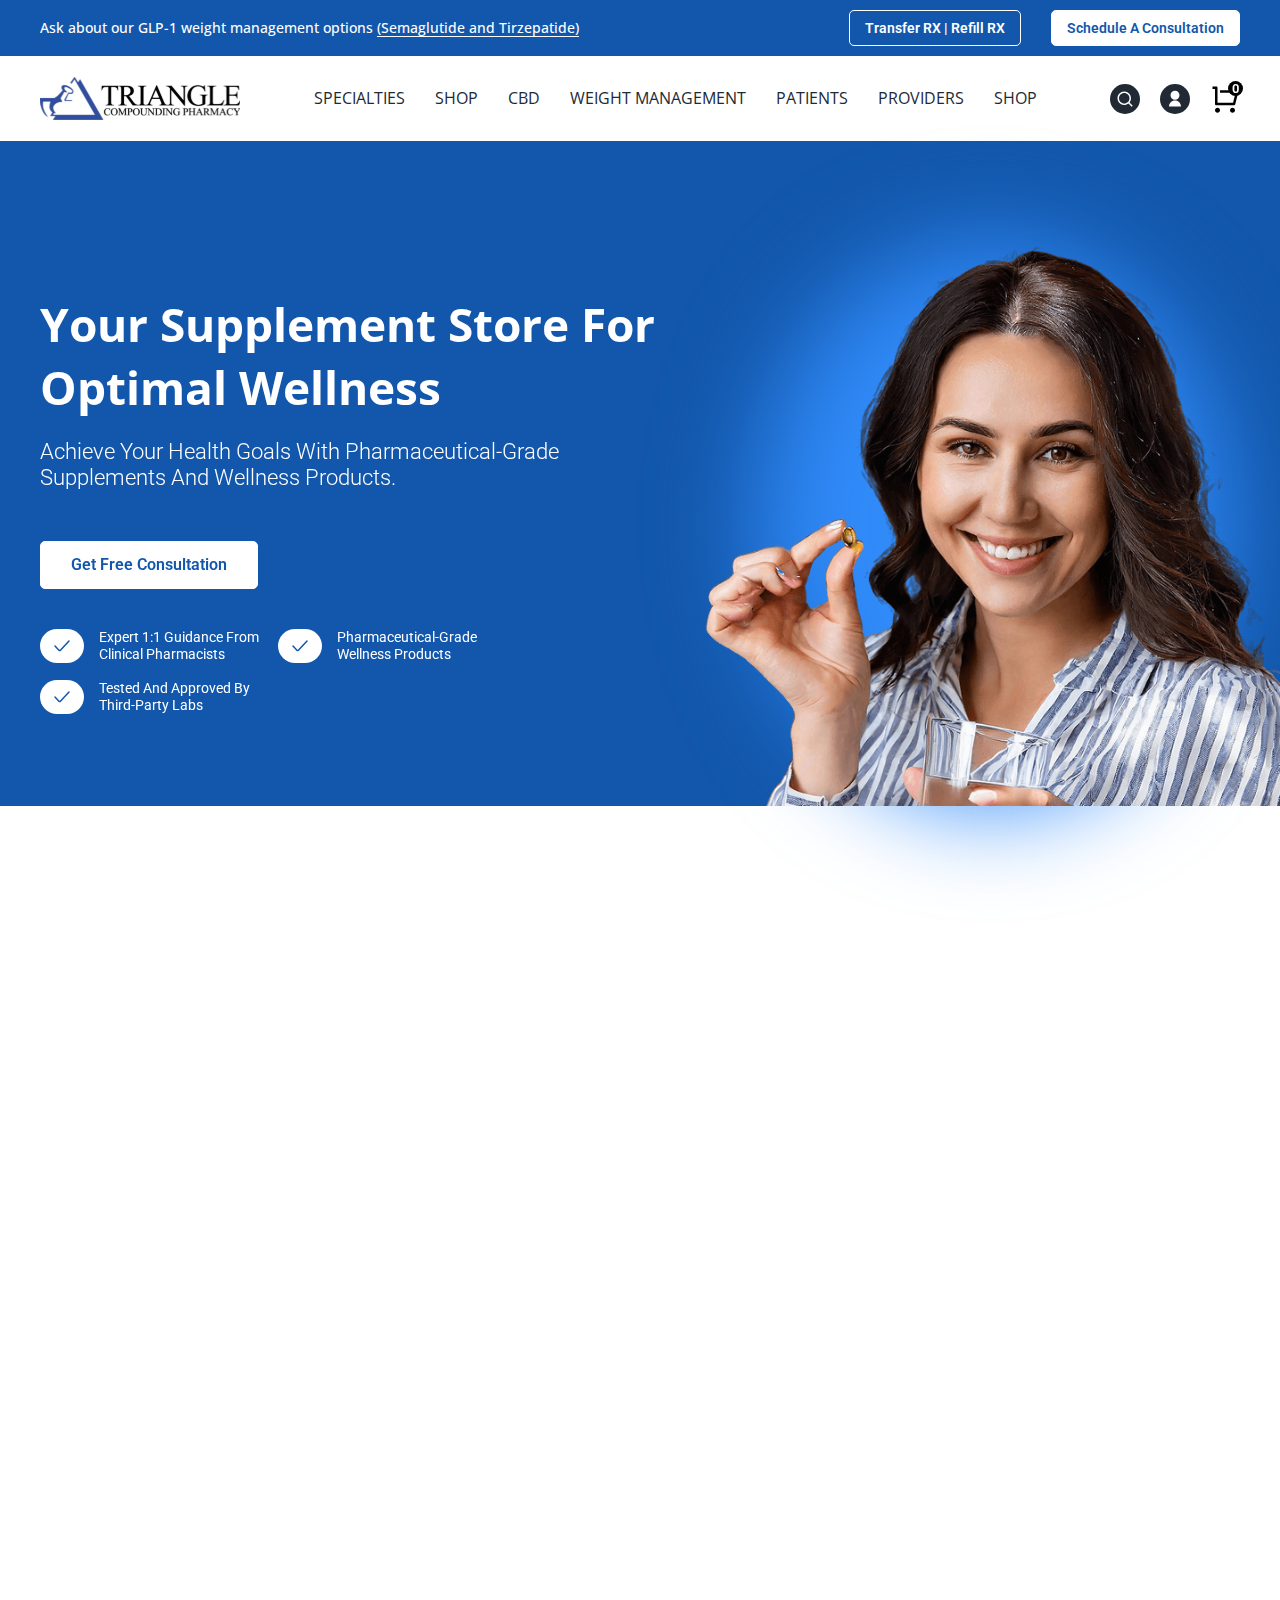
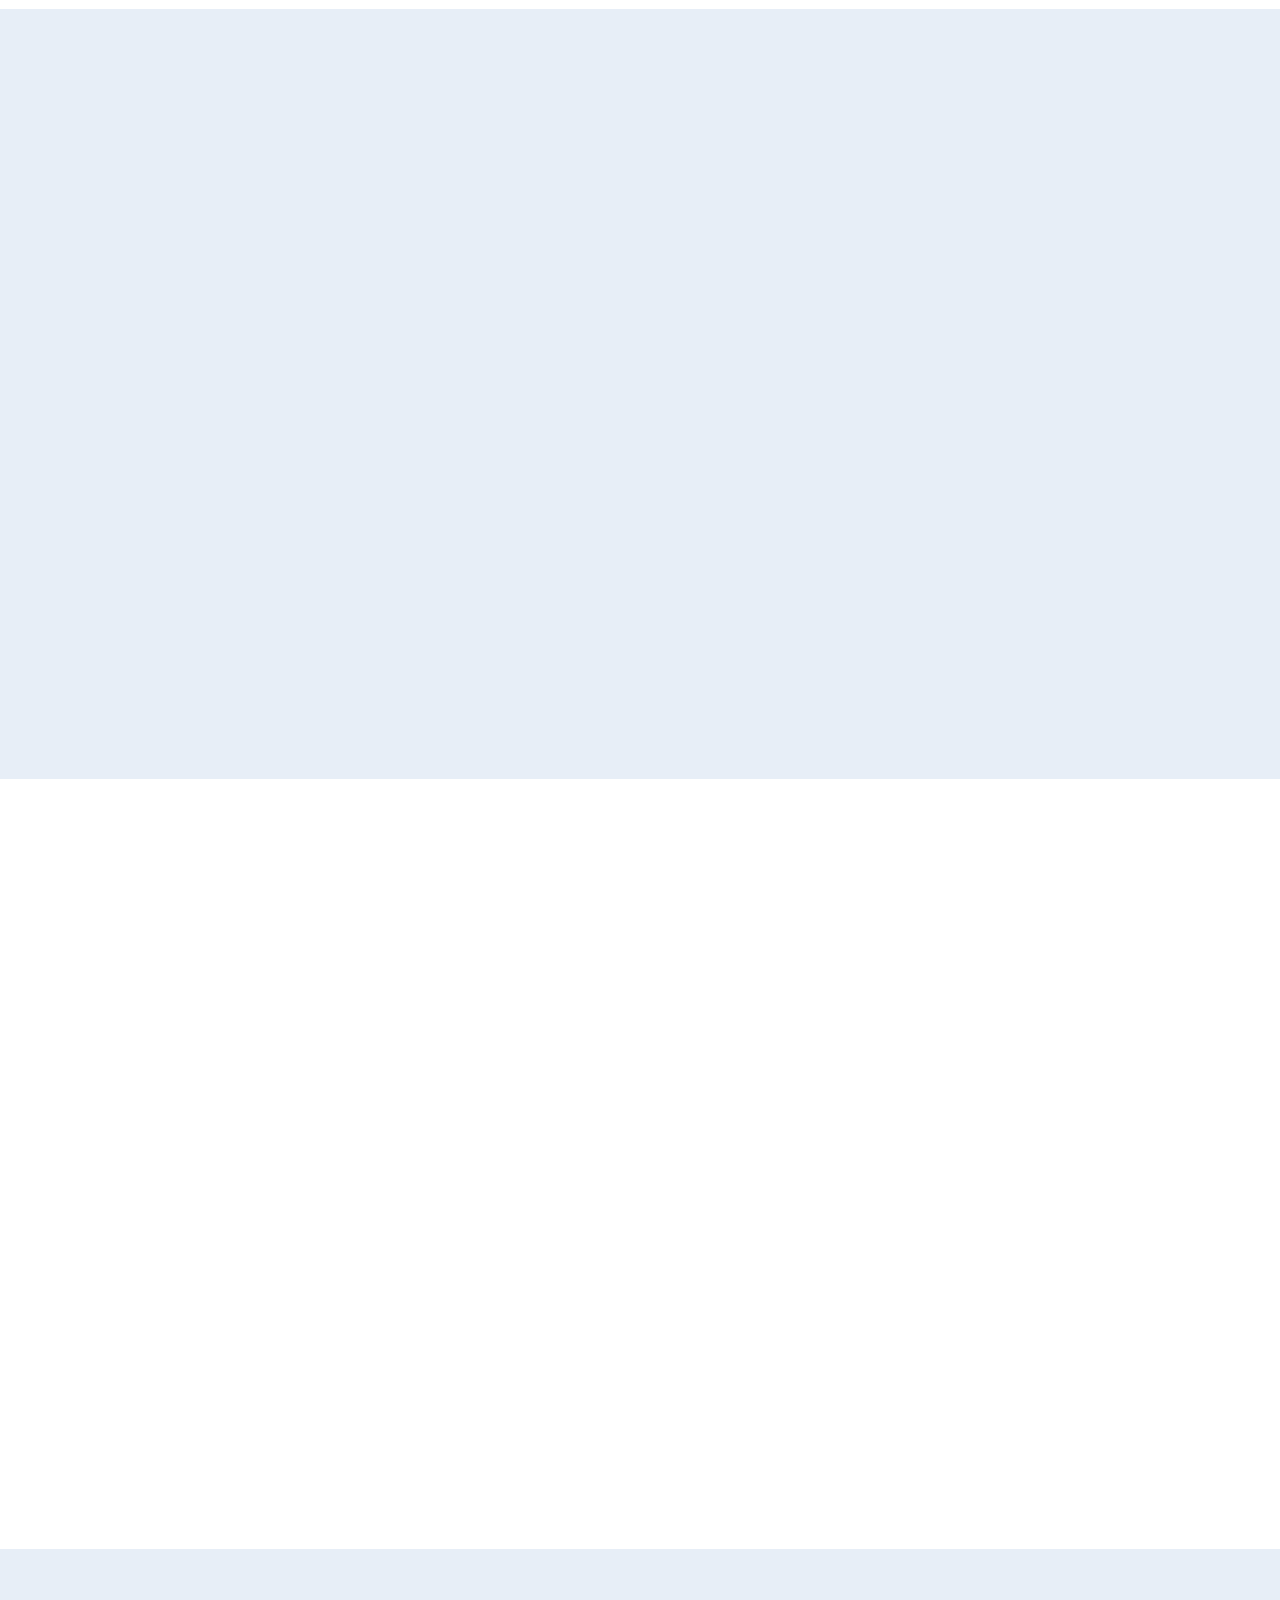
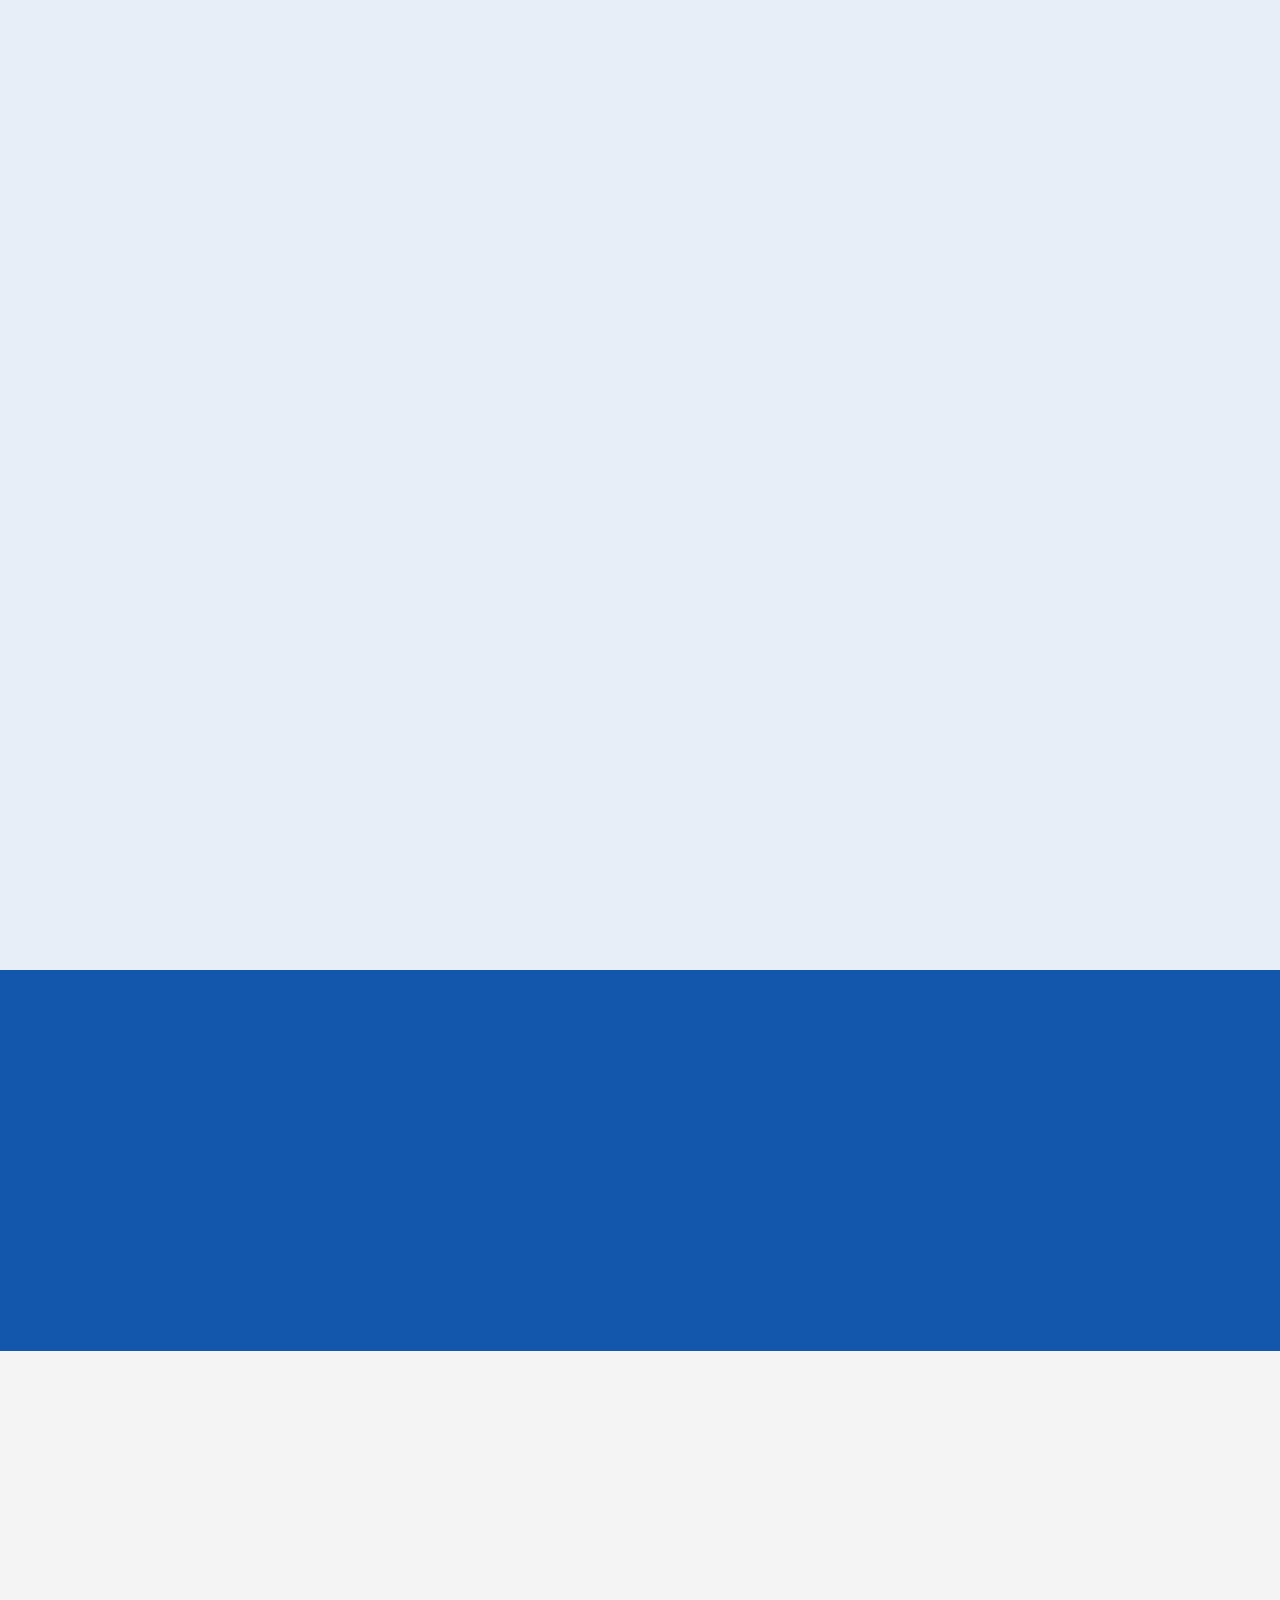
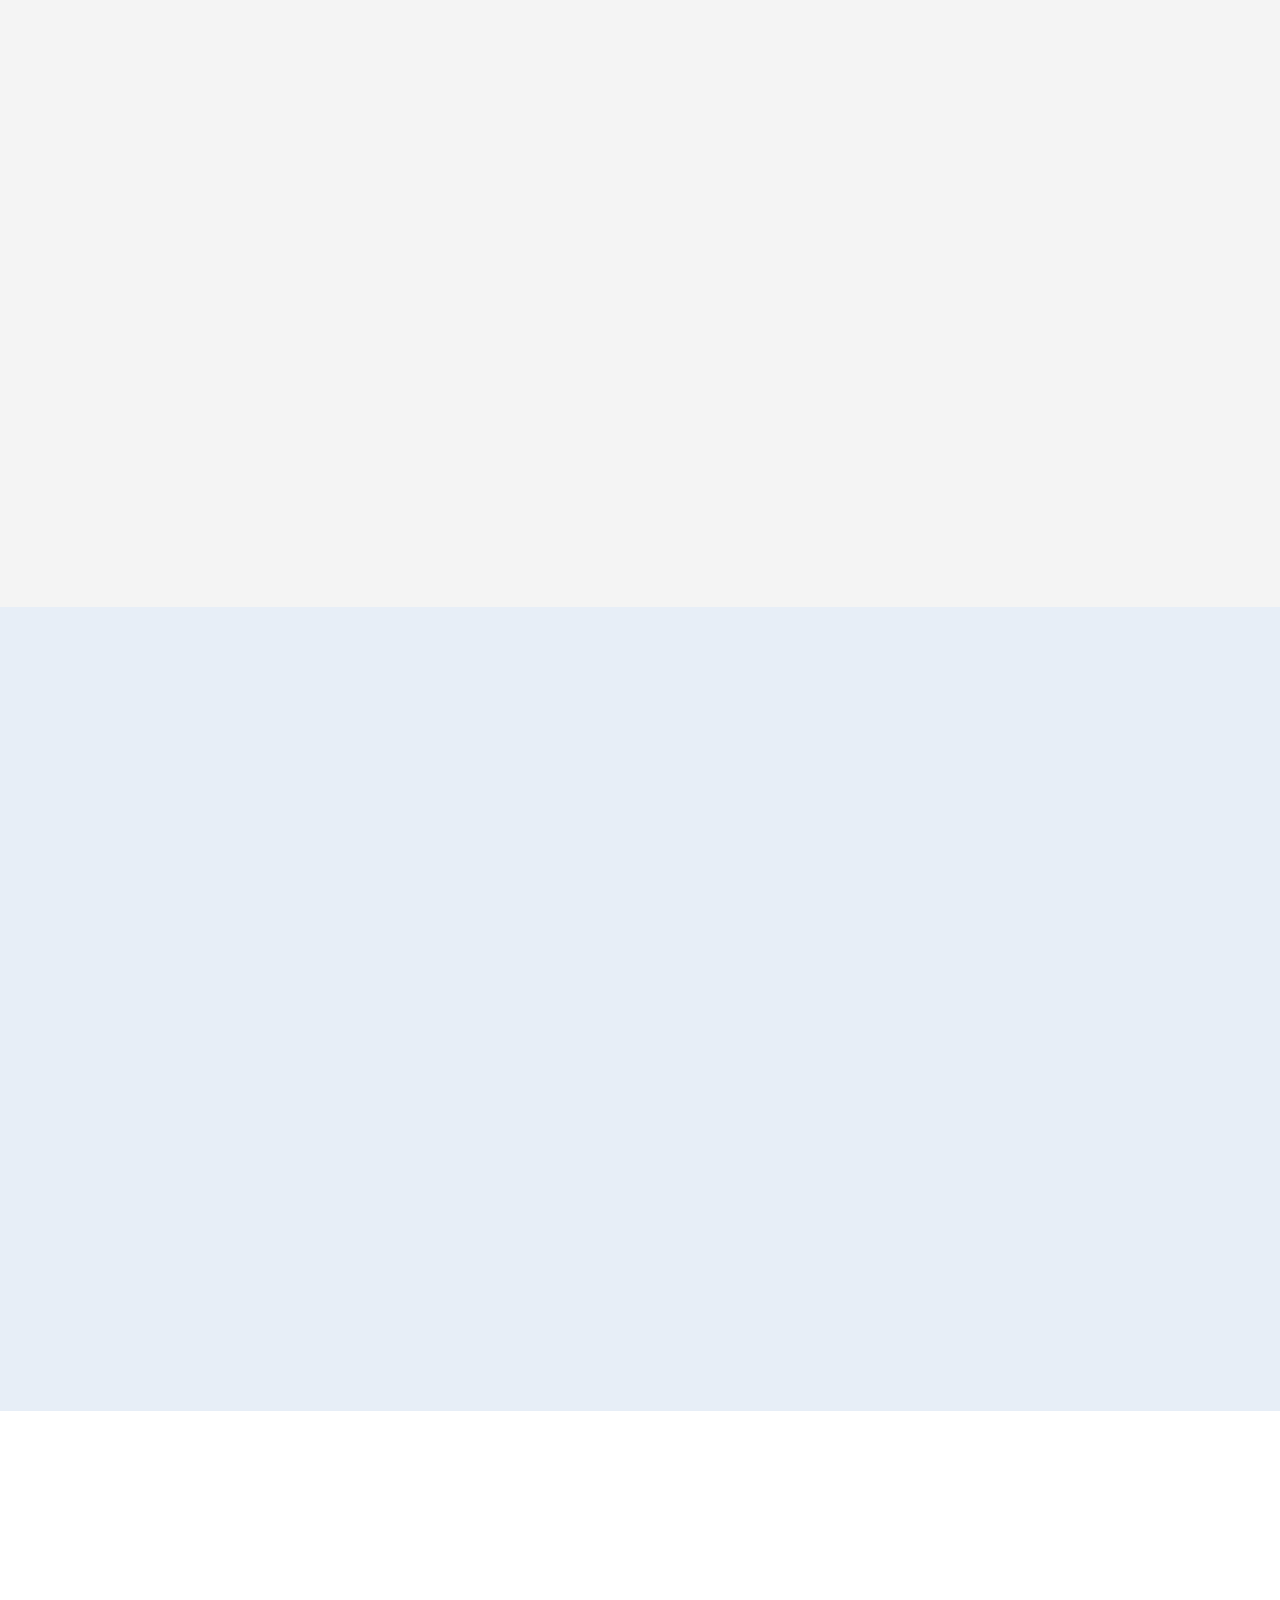
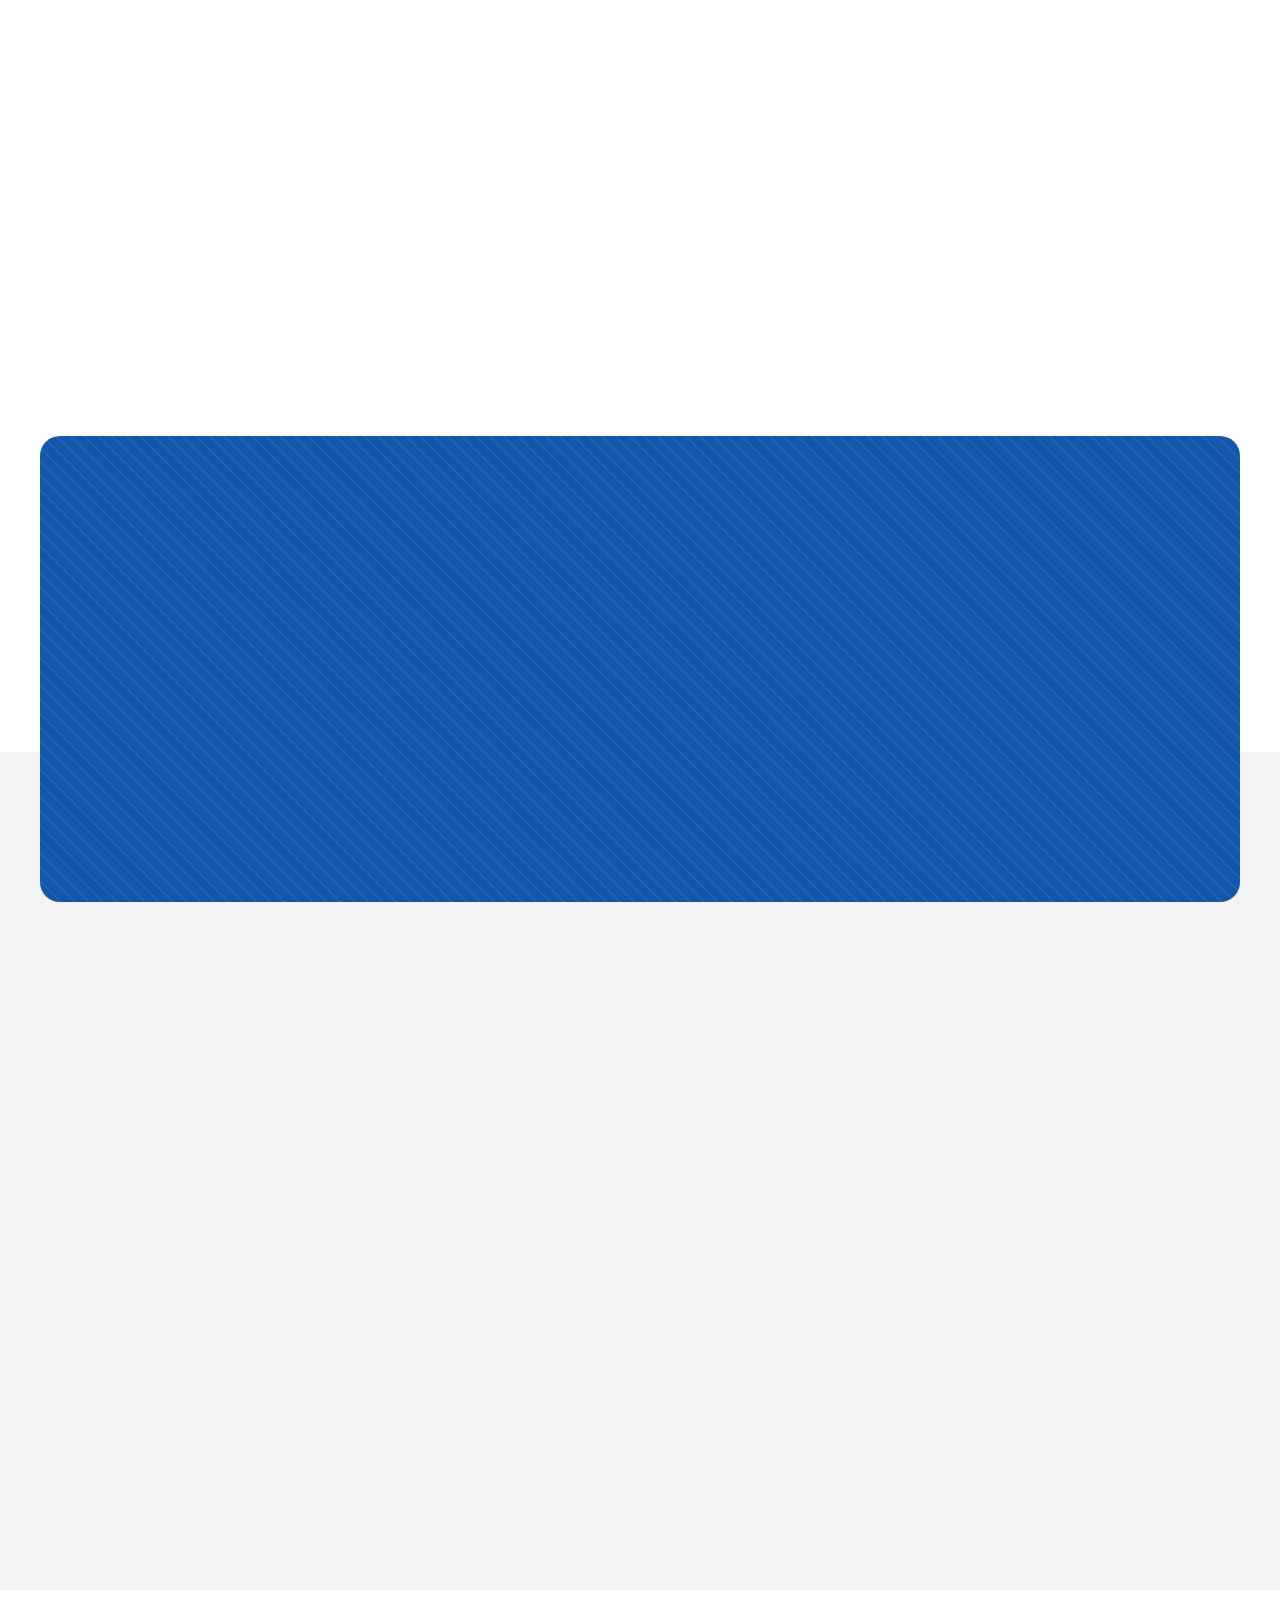
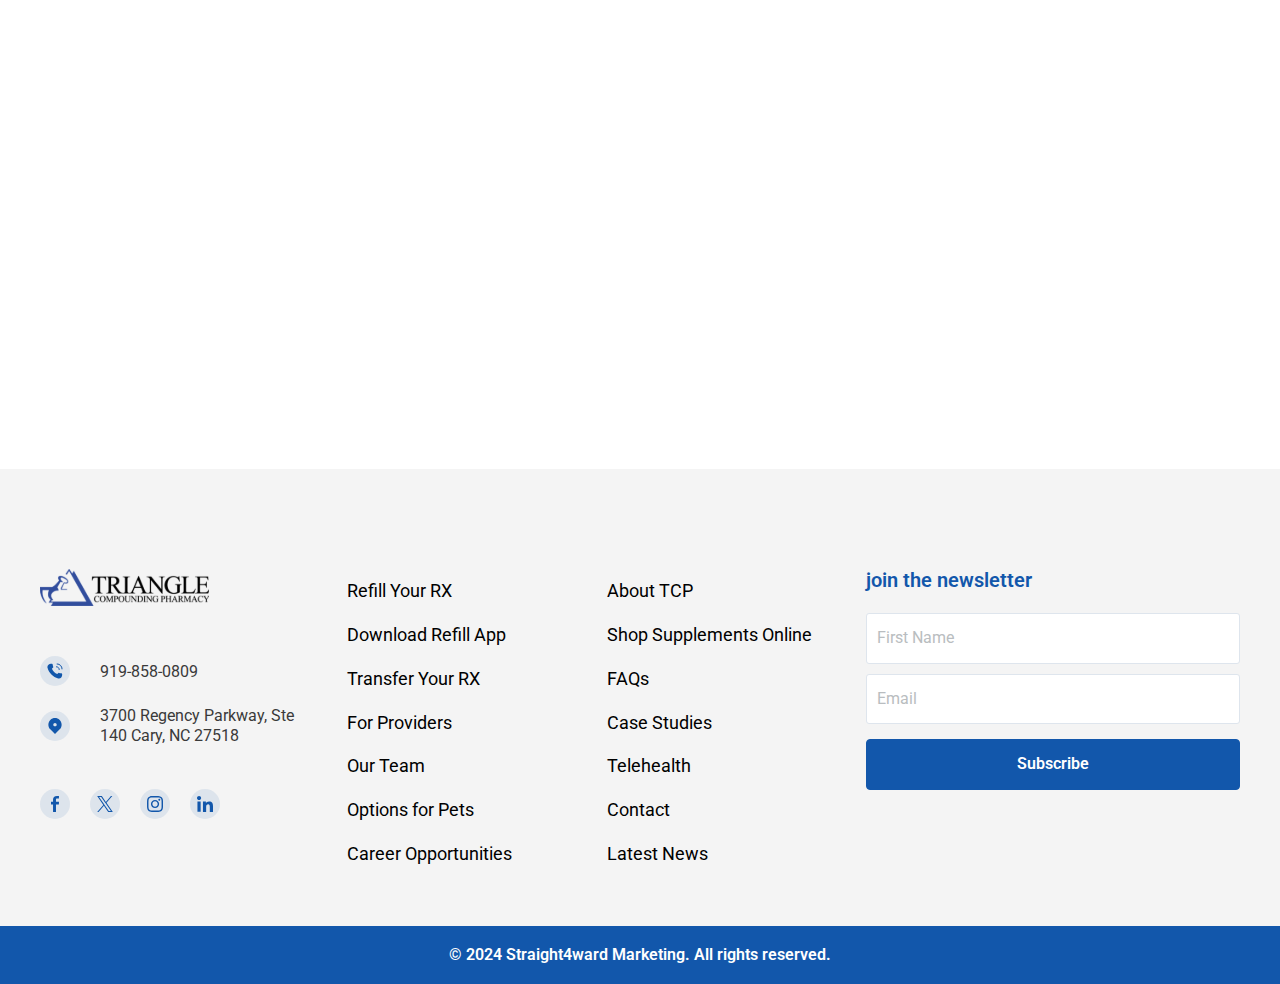
==== commit b97d1979: "new-add" ====
--- a/index.html
+++ b/index.html
@@ -14,7 +14,7 @@
   <link rel="stylesheet" href="https://cdn.jsdelivr.net/npm/swiper@11/swiper-bundle.min.css" />
 </head>
 
-<body class="template-home page-site-deft">
+<body class="template-home ">
   <!-- Announcement Bars -->
   <div class="announcement-bar">
     <div class="page-width">
@@ -448,6 +448,21 @@
   </section>
   <!-- Expolor Collection -->
 
+  <!-- content With Bg -->
+  <section class="cont-with-bg fullBgClr">
+    <div class="page-width">
+      <div class="cont-with-bg-row" data-aos="fade-up" data-aos-duration="300">
+        <h2 class="heading-h2-inner">Gain access to thousands of products only available through you healthcare
+          provider.</h2>
+        <div class="main_btn">
+          <a href="#" class="Bg_btn">Shop Wellevate</a>
+        </div>
+      </div>
+    </div>
+  </section>
+  <!-- content With Bg -->
+
+
   <!-- Optimized Section -->
   <section class="Optizm_Sec" style="background-color: #f4f4f4">
     <div class="page-width">
@@ -900,6 +915,7 @@
   </section>
   <!-- real results  -->
 
+  <!-- FooterMain -->
   <footer class="FooterMain">
     <div class="footerTop">
       <div class="page-width">
@@ -1035,6 +1051,7 @@
       </div>
     </div>
   </footer>
+  <!-- FooterMain -->
 
   <!-- Swiper JS -->
   <script src="https://cdn.jsdelivr.net/npm/swiper@11/swiper-bundle.min.js"></script>
--- a/assets/css/style.css
+++ b/assets/css/style.css
@@ -424,22 +424,22 @@
 }
 
 
-.page-site-deft .main_btn .Bg_btn {
-  color: #1257ab;
-  background: #ffffff;
-  border: 1px solid #fff;
-}
-
 .main_btn .Bg_btn {
-  color: #fff;
-  background: #1257ab;
-  border: 1px solid #1257ab;
-}
-
-.main_btn .Bg_btn:hover {
   color: #1257ab;
   background: #fff;
-  border: 1px solid #1257ab;
+  border: 1px solid #fff;
+}
+
+.main_btn .Bg_btn {
+  color: #1257AB;
+  background: #fff;
+  border: 1px solid #fff;
+}
+
+.main_btn .Bg_btn:hover {
+  color: #fff;
+  background: transparent;
+  border: 1px solid #fff;
 }
 
 .Bnner_points {
@@ -491,6 +491,22 @@
 .Img_inner-ban {
   width: 100%;
   height: 100%;
+  position: relative;
+  z-index: 2;
+}
+
+.Img_inner-ban::before {
+  content: '';
+  position: absolute;
+  top: 50%;
+  left: 50%;
+  transform: translate(-50%, -50%);
+  height: 100%;
+  width: 82%;
+  z-index: -1;
+  background: #308AF8;
+  border-radius: 50%;
+  filter: blur(50px);
 }
 
 .Img_inner-ban img {
@@ -774,6 +790,7 @@
 
 .colle-Img img {
   height: 100%;
+  width: 100%;
   object-fit: contain;
 }
 
@@ -1000,7 +1017,7 @@
 }
 
 .stories_sec .Heading_prnts {
-  max-width: 570px;
+  max-width: 470px;
   margin: 0 auto;
 }
 
@@ -1472,12 +1489,34 @@
   gap: 30px;
 }
 
+.learnBtn :nth-child(1) {
+  background: #1257AB;
+  color: #fff;
+  border-color: #1257AB;
+}
+
+.learnBtn :nth-child(1):hover {
+  background: transparent;
+  color: #1257AB;
+  border-color: #1257AB;
+}
+
+
 .template-cbd .Sided_content .sided_inner_dis ul {
   gap: 20px;
 }
 
 .template-cbd .Sided_sec.Small-Img .Sided_Image {
   height: 500px;
+}
+
+.cont-with-bg.fullBgClr {
+  background-color: #1257ab;
+}
+
+.cont-with-bg.fullBgClr .cont-with-bg-row {
+  padding-top: 100px;
+  padding-bottom: 100px;
 }
 
 .cont-with-bg-row {
@@ -1853,10 +1892,6 @@
 .header__icons .cart .carts_Inner {
   position: relative;
   display: block;
-}
-
-.page-site-deft .header__icons .cart .carts_Inner .buble-box {
-  background: #000;
 }
 
 .header__icons .cart .carts_Inner .buble-box {
@@ -1869,7 +1904,7 @@
   font-weight: 600;
   line-height: 7px;
   z-index: 1;
-  background: #1257ab;
+  background: #000;
   border-radius: 50%;
   display: flex;
   justify-content: center;
@@ -1890,22 +1925,9 @@
   transition: all ease-in-out .3s;
 }
 
-.header__icons a:hover{
+.header__icons a:hover {
   background: #1257AB;
   transform: translateY(-1px);
-}
-
-.header__icons a.user::after {
-  content: '';
-  position: absolute;
-  right: -20px;
-  top: 10px;
-  background-image: url(../images/downArrow.svg);
-  height: 12px;
-  width: 12px;
-  background-position: center;
-  background-repeat: no-repeat;
-  background-size: contain;
 }
 
 .header__icons a img {
@@ -1916,7 +1938,7 @@
 }
 
 .header__icons .cart {
-  margin-left: 20px;
+  margin-left: 0px !important;
 }
 
 .header__icons a.cart {
--- a/assets/css/responsive.css
+++ b/assets/css/responsive.css
@@ -309,6 +309,11 @@
 
     .Main_banner {
         padding: 60px 0 0;
+    }
+
+    .cont-with-bg.fullBgClr .cont-with-bg-row {
+        padding-top: 80px;
+        padding-bottom: 80px;
     }
 
     /* Home Page Css */
@@ -670,6 +675,11 @@
     .Heading_prnts .subTagText {
         font-size: 18px;
         line-height: 22px;
+    }
+
+    .cont-with-bg.fullBgClr .cont-with-bg-row {
+        padding-top: 60px;
+        padding-bottom: 60px;
     }
 
     /* Home Page Css */
@@ -1117,6 +1127,11 @@
         line-height: 20px;
     }
 
+    .cont-with-bg.fullBgClr .cont-with-bg-row {
+        padding-top: 40px;
+        padding-bottom: 40px;
+    }
+
     /* CDB PAGE CSS */
 
     .template-cbd .Sided_sec.Small-Img .Sided_Image {
@@ -1133,7 +1148,7 @@
     }
 
     .cont-with-bg-row {
-        padding: 30px 15px;
+        padding: 30px 0px;
         gap: 10px;
         border-radius: 10px;
     }
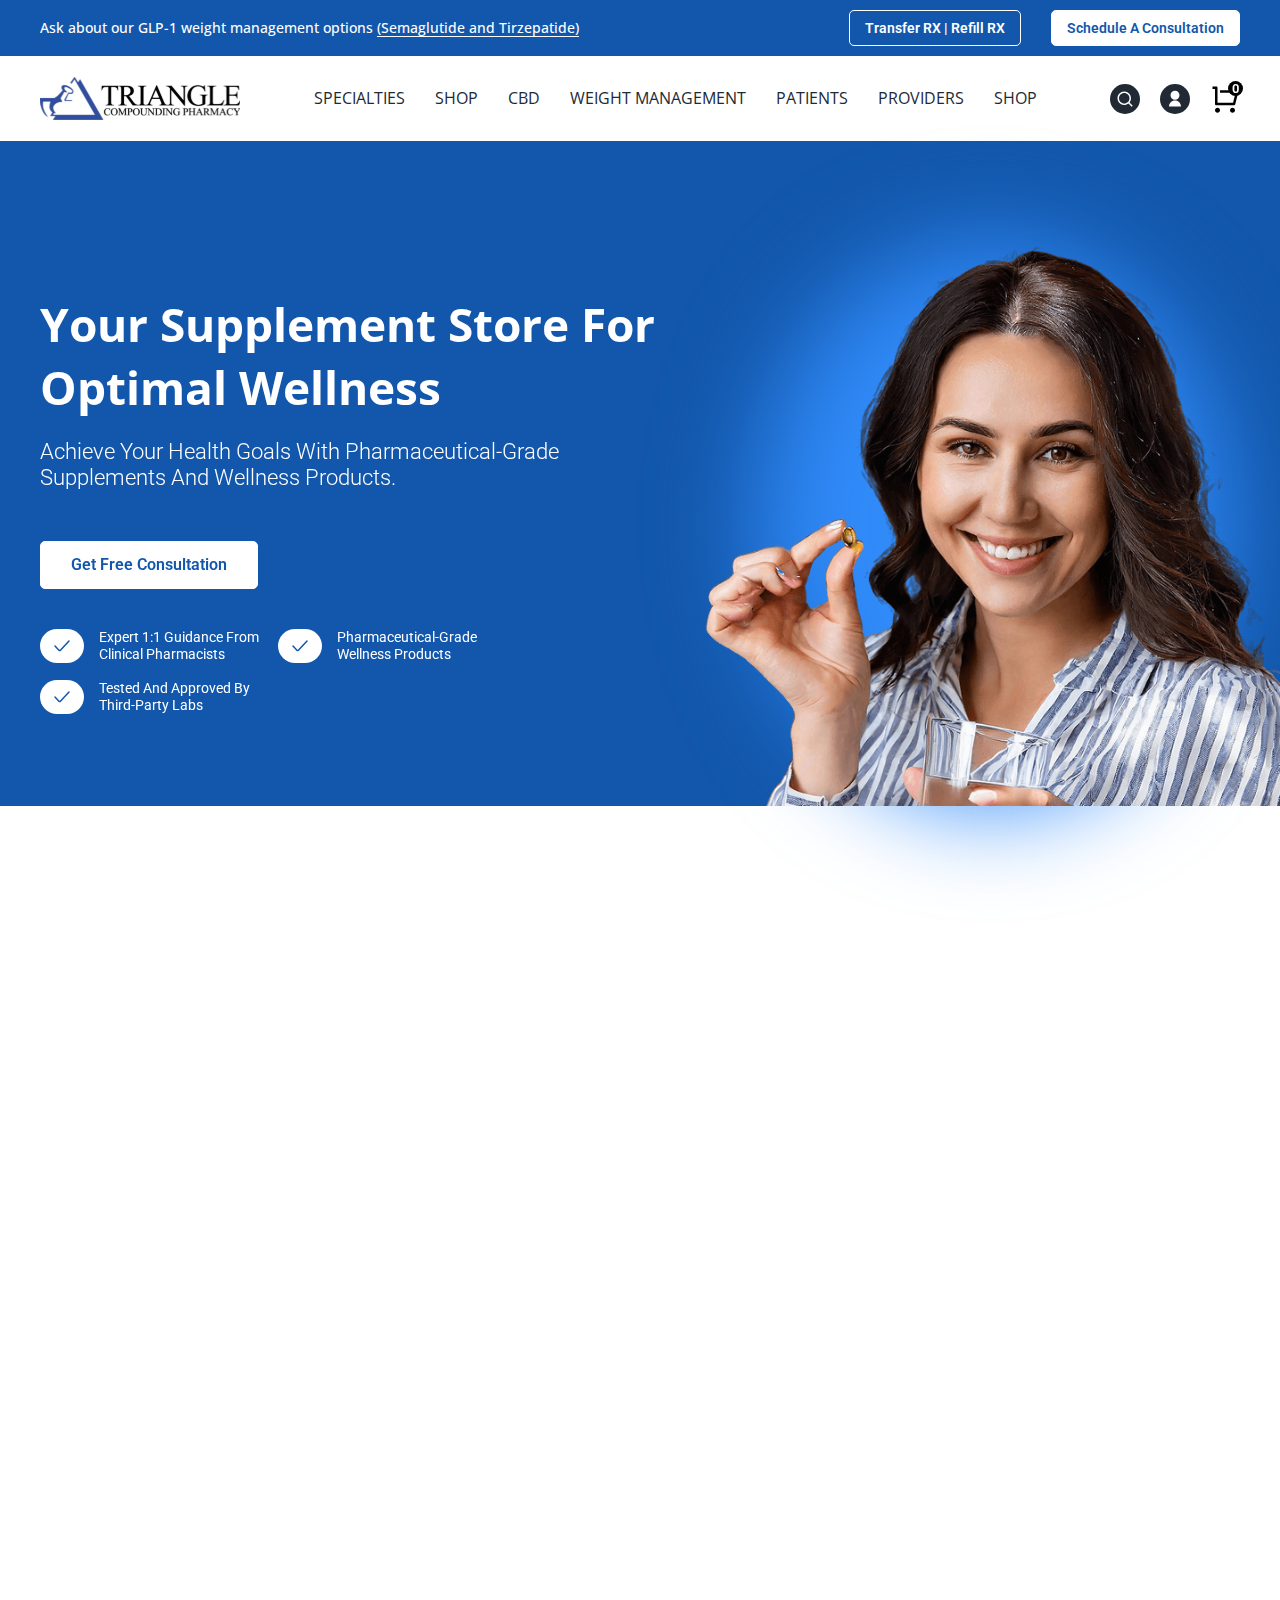
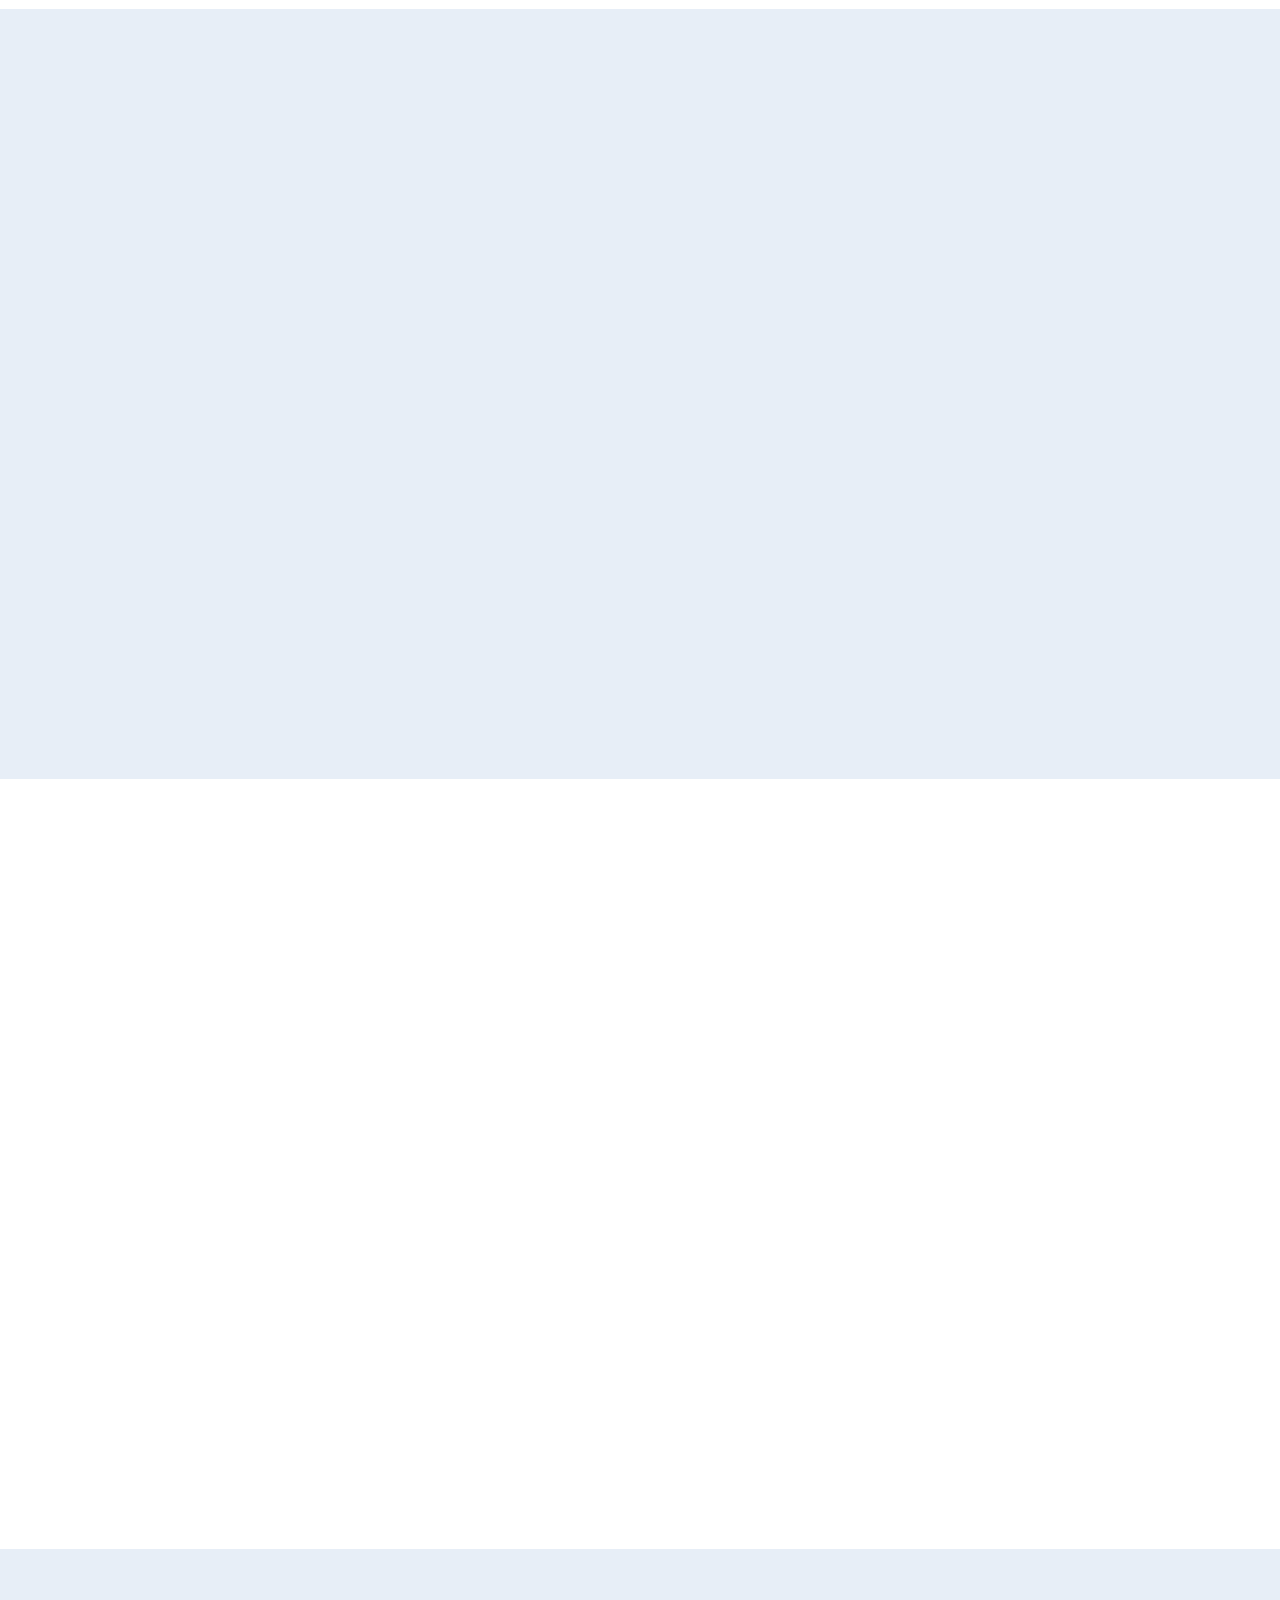
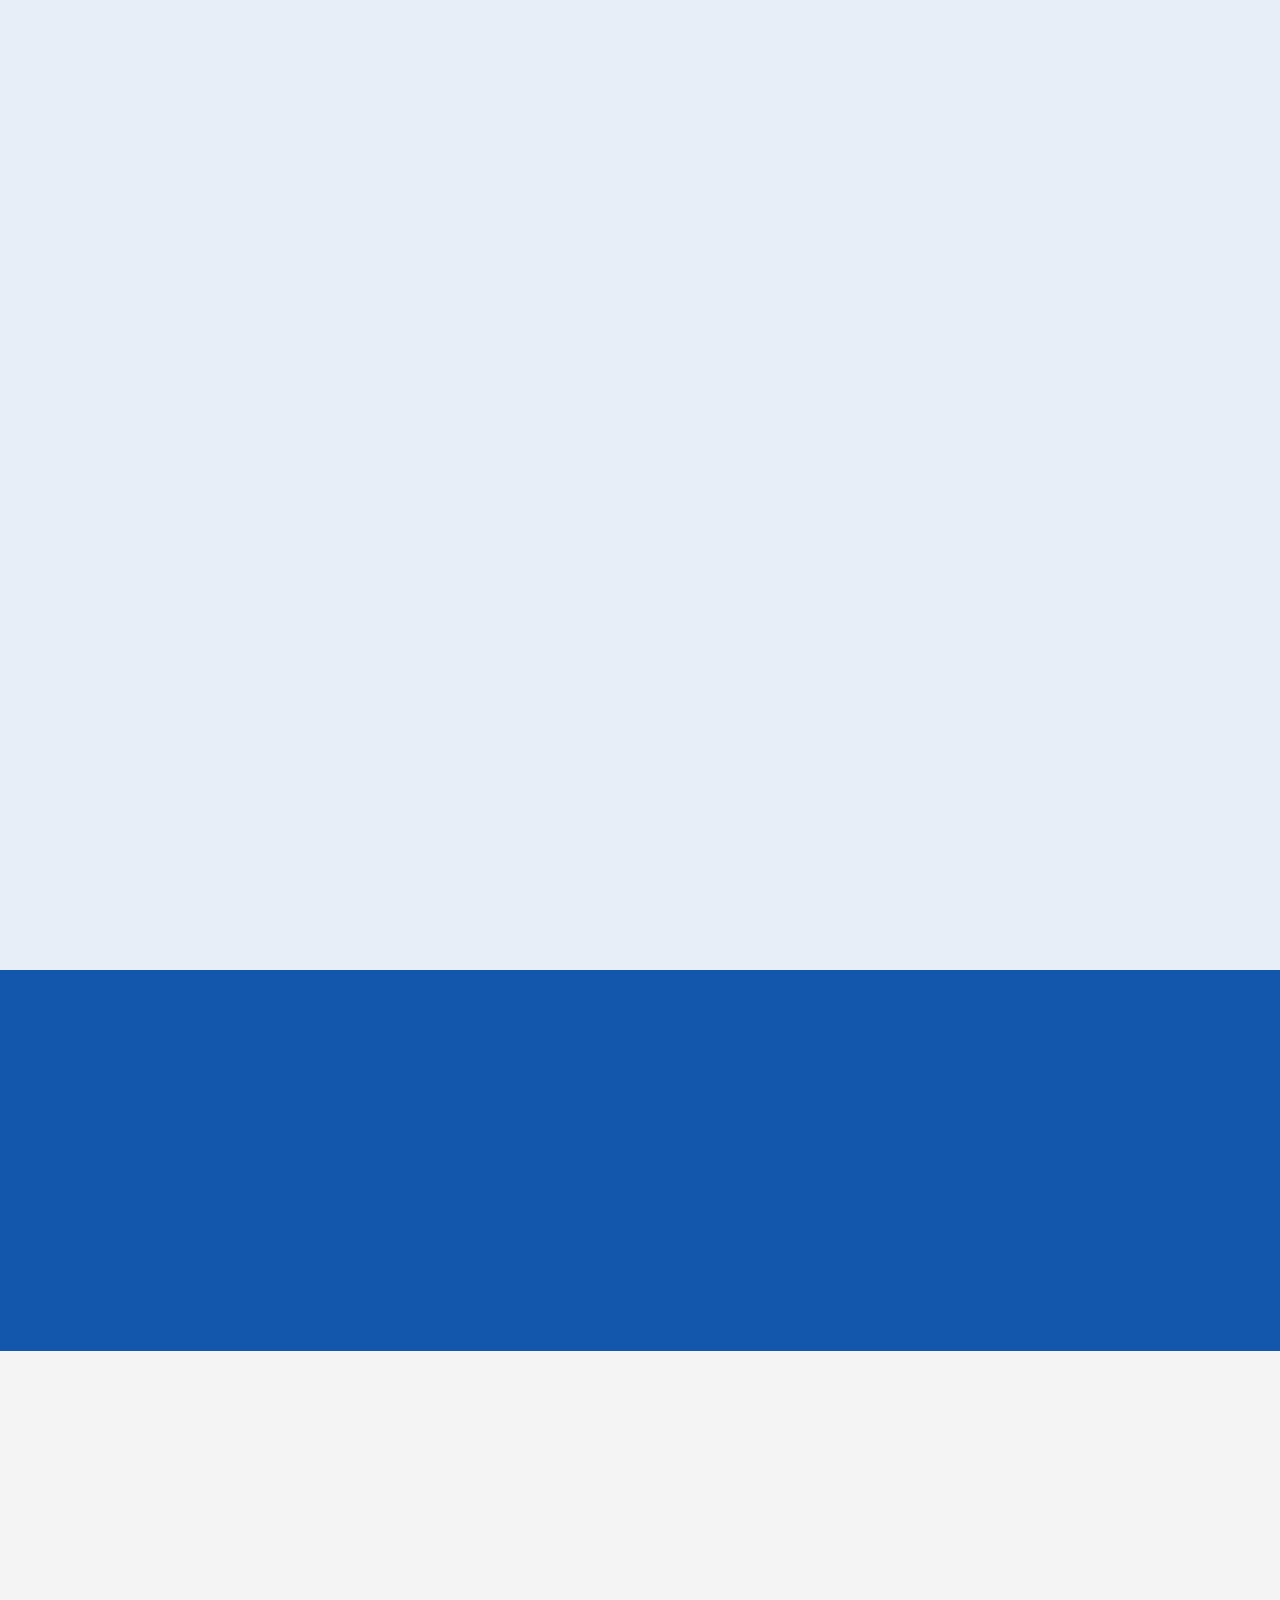
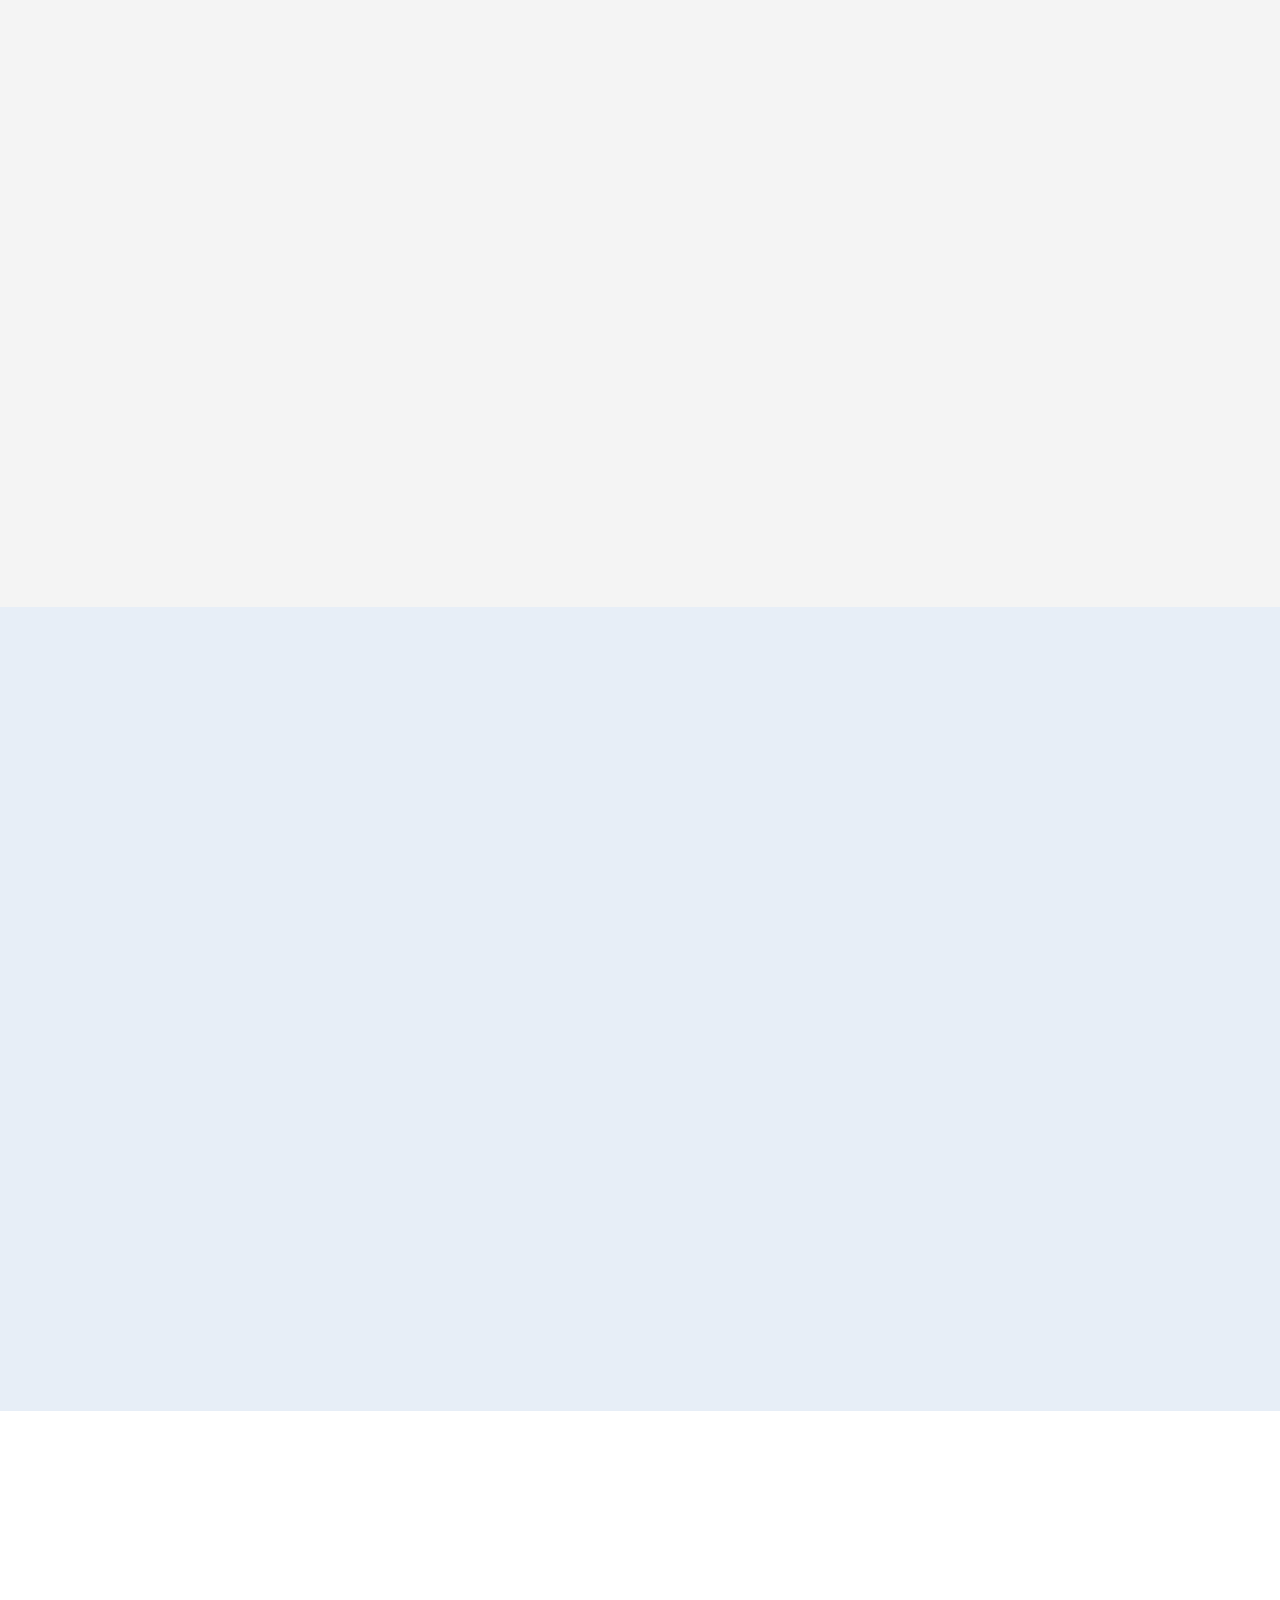
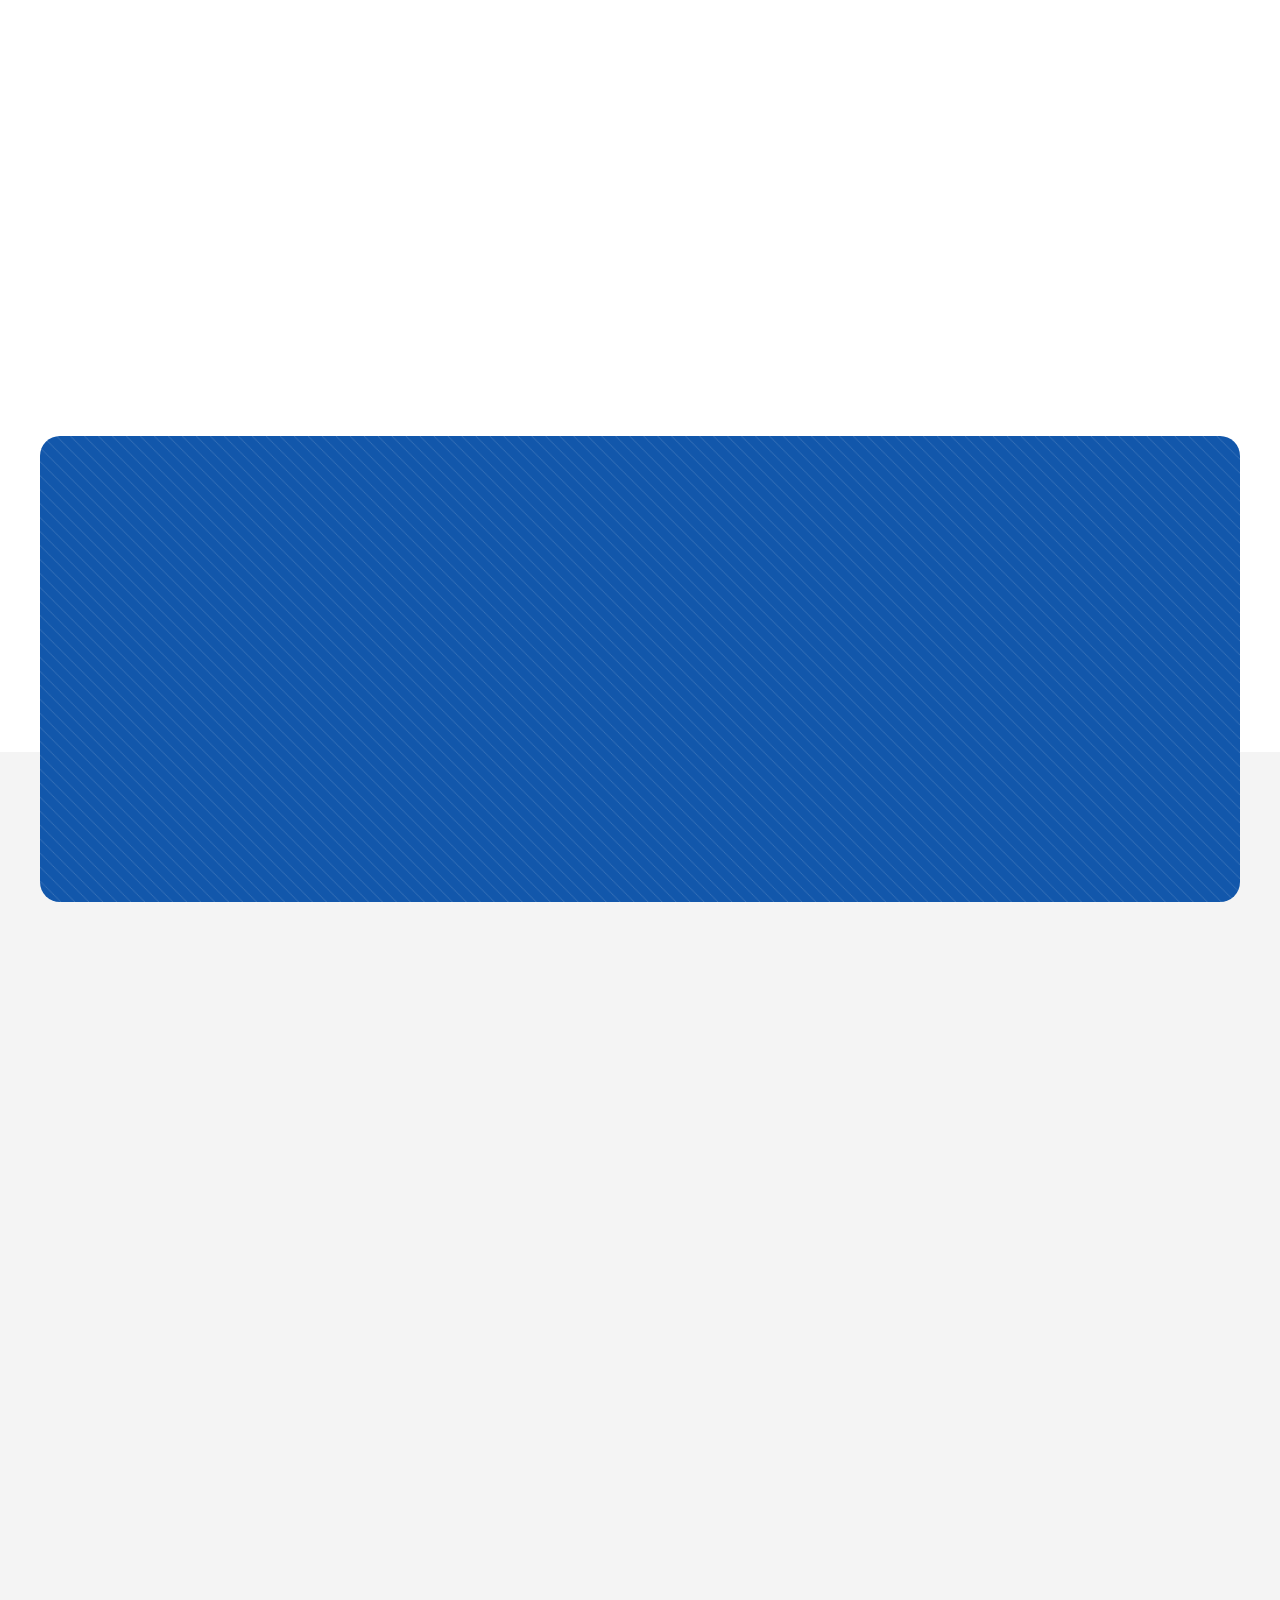
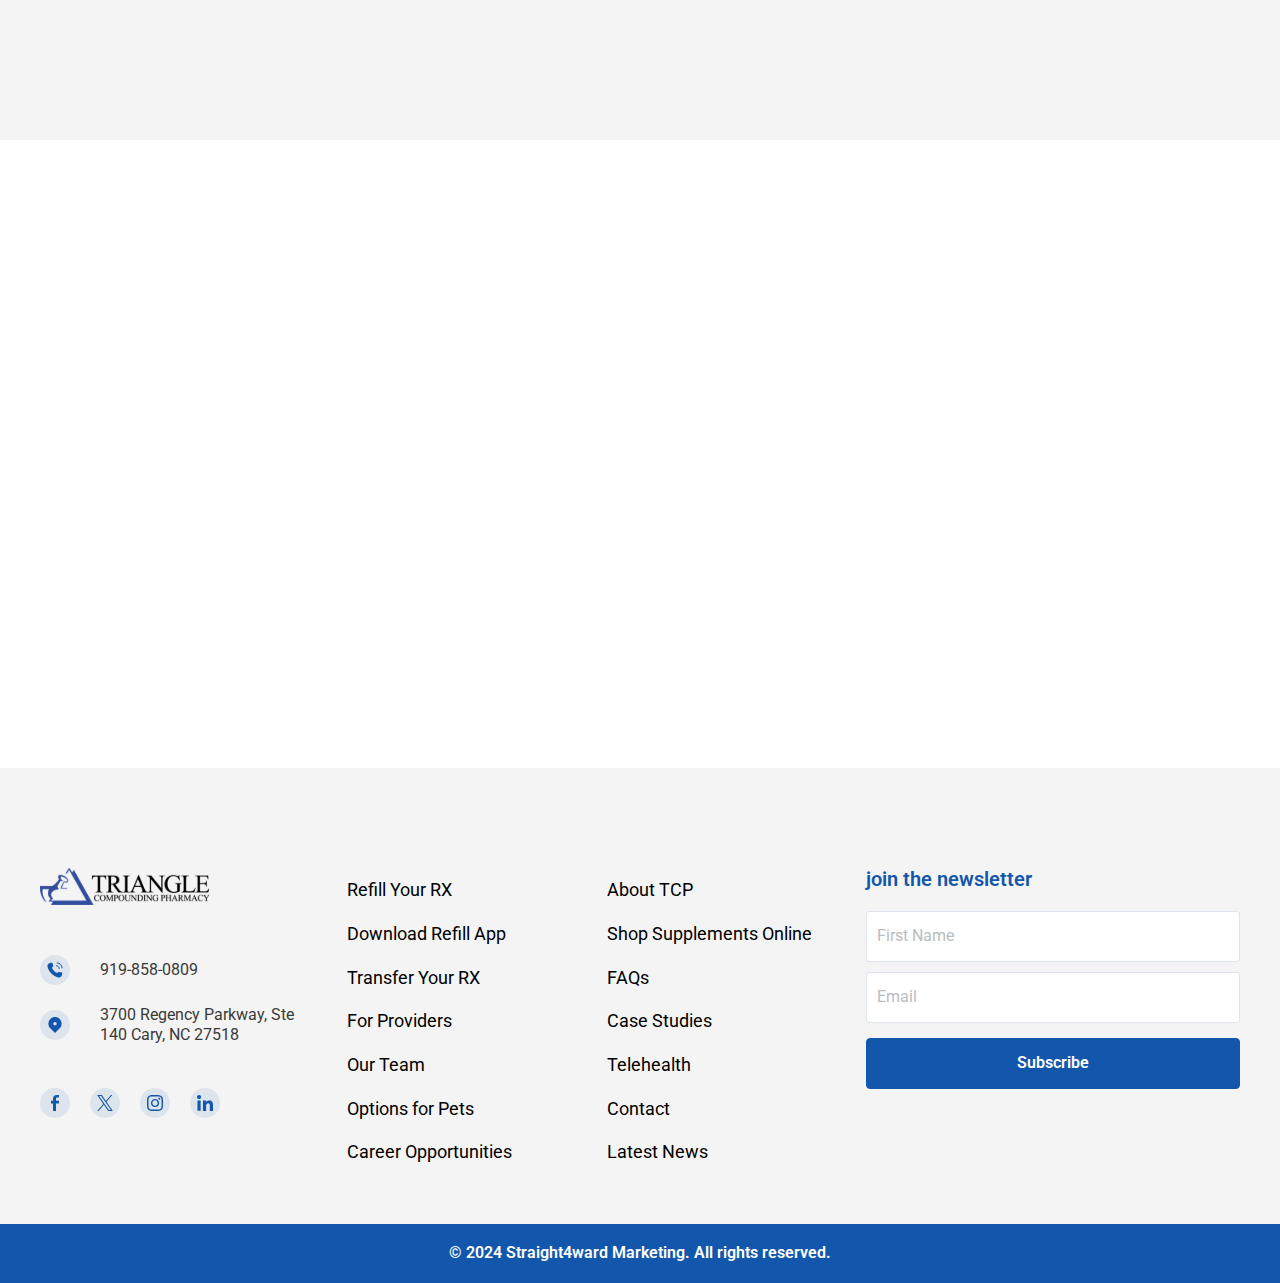
==== commit 98a120b9: "new-f" ====
--- a/index.html
+++ b/index.html
@@ -117,7 +117,7 @@
               </a>
             </li>
             <li>
-              <a href="#" class="header__menu-item">
+              <a href="CBD.html" class="header__menu-item">
                 <span>CBD</span>
               </a>
             </li>
@@ -221,7 +221,7 @@
             <div class="swiper-slide">
               <div class="product-card-wrapper">
                 <div class="card__media">
-                  <img src="assets/images/product-2.png" alt="" />
+                  <img src="assets/images/product-1.png" alt="" />
                   <div class="buy-botton">
                     <a href="#">Add to cart</a>
                   </div>
@@ -895,6 +895,19 @@
   </section>
   <!-- Real stories -->
 
+  <!-- content With Bg -->
+  <section class="cont-with-bg">
+    <div class="page-width">
+      <div class="cont-with-bg-row" data-aos="fade-up" data-aos-duration="300">
+        <h2 class="heading-h2-inner">Gain access to thousands of products only available through you healthcare provider.</h2>
+        <div class="main_btn">
+          <a href="#" class="Bg_btn">Shop Wellevate</a>
+        </div>
+      </div>
+    </div>
+  </section>
+  <!-- content With Bg -->
+
   <!-- real results  -->
   <section class="Real_result">
     <div class="page-width">
--- a/assets/css/style.css
+++ b/assets/css/style.css
@@ -1012,8 +1012,12 @@
 /* Reviews */
 .stories_sec {
   position: relative;
-  padding: 250px 0 100px;
+  padding: 100px 0 100px;
   margin-top: -9.4rem;
+}
+
+.template-home .stories_sec {
+  padding: 250px 0 250px;
 }
 
 .stories_sec .Heading_prnts {
@@ -1512,11 +1516,16 @@
 
 .cont-with-bg.fullBgClr {
   background-color: #1257ab;
+  margin: 0 !important;
 }
 
 .cont-with-bg.fullBgClr .cont-with-bg-row {
   padding-top: 100px;
   padding-bottom: 100px;
+}
+
+.template-home .cont-with-bg {
+  margin-top: -9.5rem;
 }
 
 .cont-with-bg-row {
--- a/assets/css/responsive.css
+++ b/assets/css/responsive.css
@@ -314,6 +314,10 @@
     .cont-with-bg.fullBgClr .cont-with-bg-row {
         padding-top: 80px;
         padding-bottom: 80px;
+    }
+
+    .template-home .stories_sec {
+        padding: 230px 0 230px;
     }
 
     /* Home Page Css */
@@ -681,6 +685,17 @@
         padding-top: 60px;
         padding-bottom: 60px;
     }
+
+    .buy-botton a {
+        font-size: 14px;
+        line-height: 18px;
+        padding: 13px;
+    }
+
+    .template-home .stories_sec {
+        padding: 230px 0 230px;
+    }
+
 
     /* Home Page Css */
 }
@@ -808,11 +823,11 @@
     }
 
     .product-card-wrapper .card__media {
-        height: 240px;
+        height: 300px;
     }
 
     .product-card-wrapper .card__media img {
-        height: 150px;
+        height: 180px;
     }
 
     .card__content h3 {
@@ -1132,6 +1147,16 @@
         padding-bottom: 40px;
     }
 
+    .buy-botton a {
+        font-size: 13px;
+        line-height: 16px;
+        padding: 12px;
+    }
+
+    .template-home .stories_sec {
+        padding: 210px 0 210px;
+    }
+
     /* CDB PAGE CSS */
 
     .template-cbd .Sided_sec.Small-Img .Sided_Image {
@@ -1147,8 +1172,13 @@
         gap: 12px;
     }
 
+    .cont-with-bg.fullBgClr .cont-with-bg-row {
+        padding-left: 0;
+        padding-right: 0;
+    }
+
     .cont-with-bg-row {
-        padding: 30px 0px;
+        padding: 30px 15px;
         gap: 10px;
         border-radius: 10px;
     }
